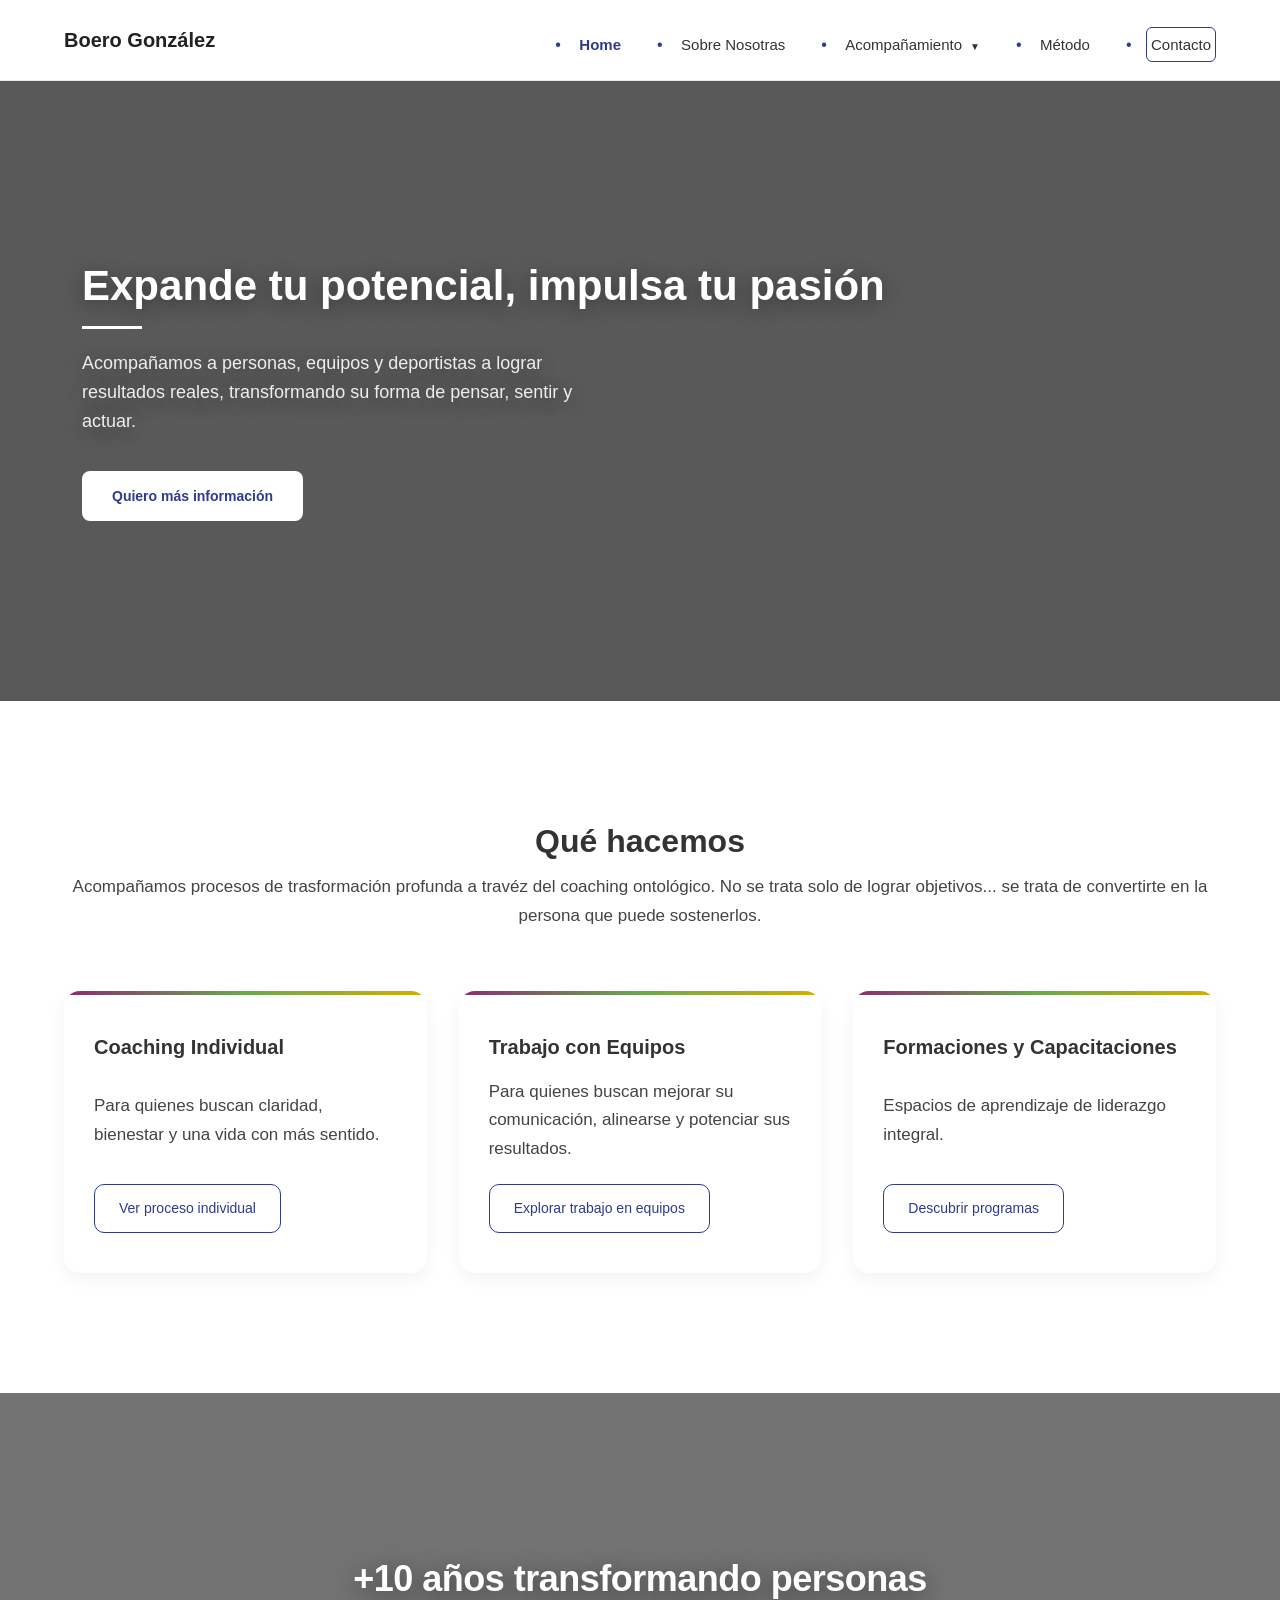
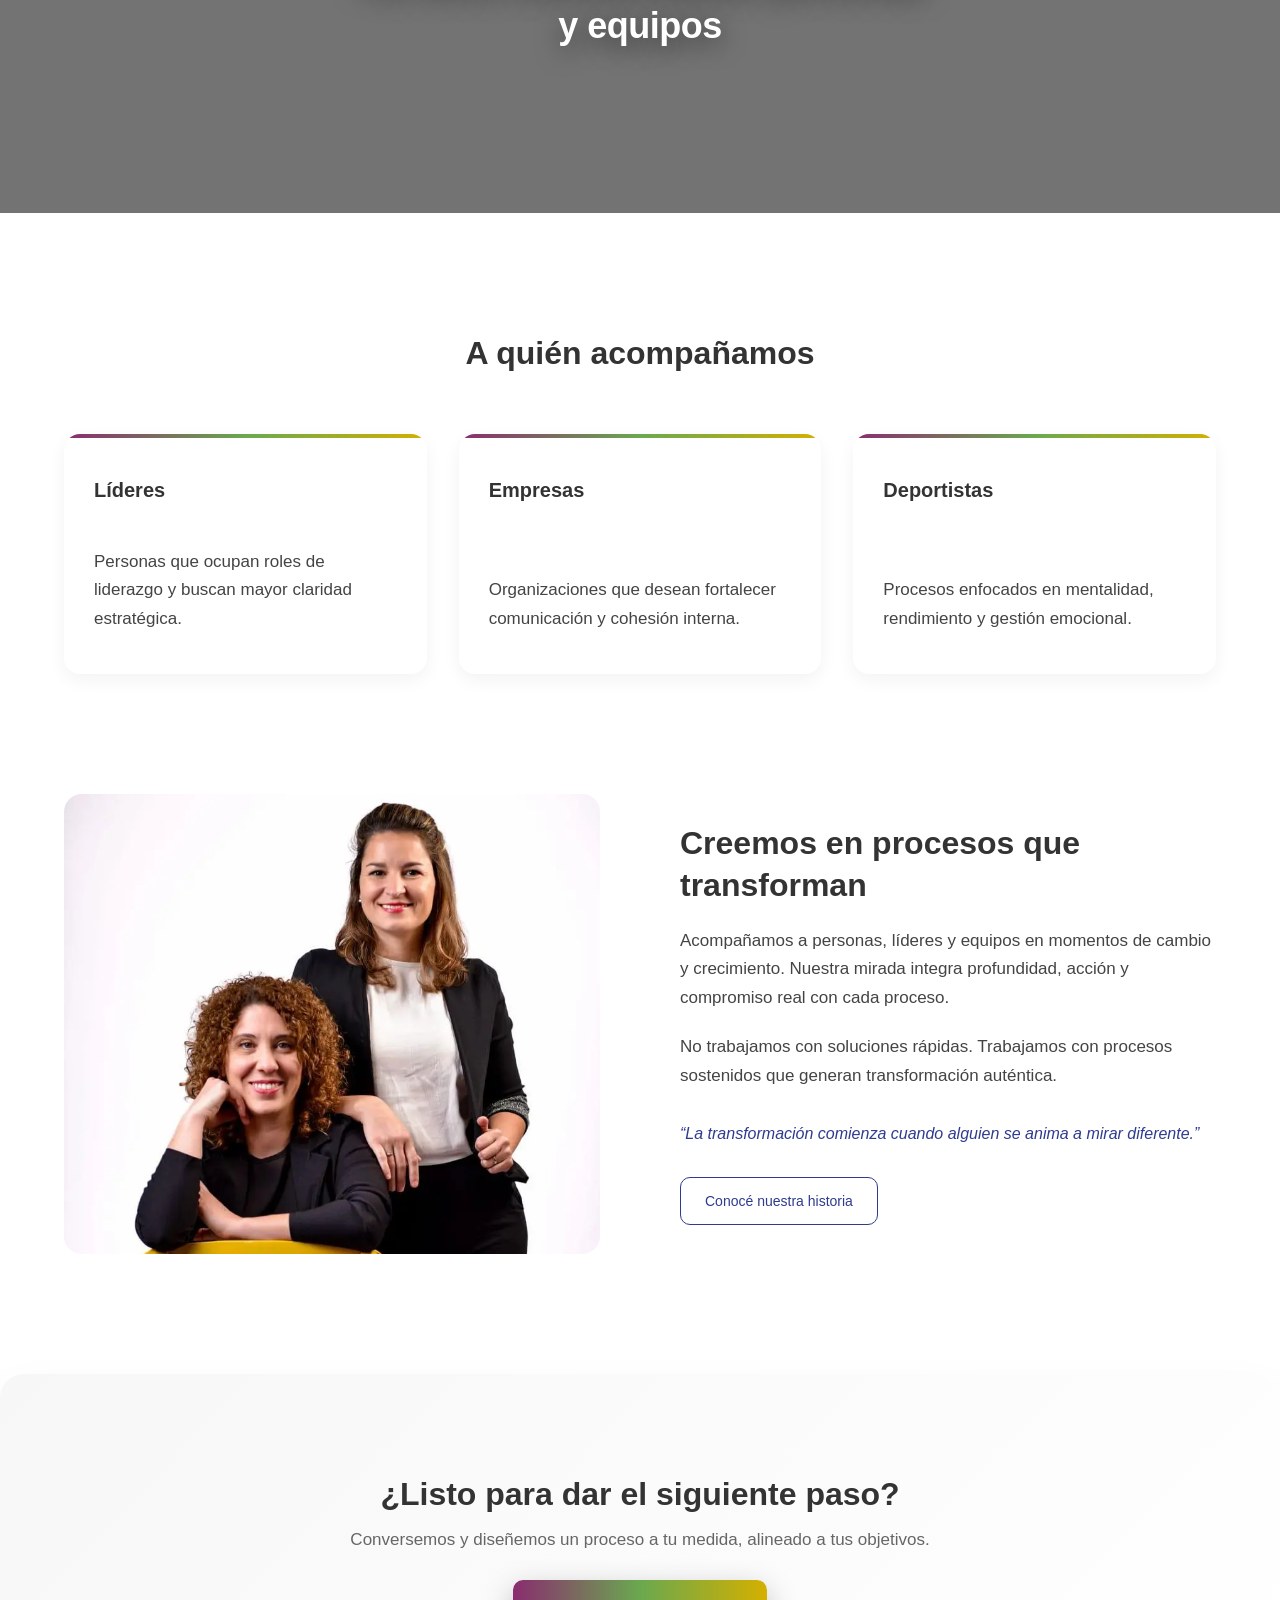
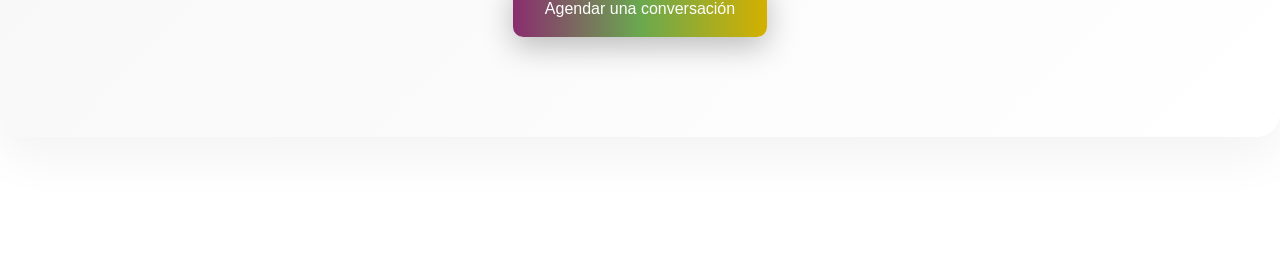
==== index.html @ 45da501b "fix: ajustes home, imagen proceso y corrección de layout" ====
<!DOCTYPE html>
<html lang="en">
<head>
    <meta charset="UTF-8">
    <meta name="viewport" content="width=device-width, initial-scale=1.0">
    <title>Boero Gonzalez - Coaching Ontológico</title>

    <meta charset="UTF-8">
    <meta name="viewport" content="width=device-width, initial-scale=1.0">


     <meta name="description" content="Acompañamos procesos de transformación en personas, equipos y organizaciones a través del coaching ontológico.">

    <!-- Social preview -->
    <meta property="og:title" content="Boero González">
    <meta property="og:description" content="Procesos de transformación personal y profesional.">
    <meta property="og:image" content="URL-IMAGEN">
    <meta property="og:type" content="website">
    
    <link rel="stylesheet" href="./css/style.css">
    <link rel="stylesheet" href="./pages/acompañamiento/">
    

    
</head>
<body>


<!-- MENU NAV -->
<header class="navbar">
  <div class="container nav-container">

    <!-- Logo -->
    <div class="logo">
      <a href="index.html">Boero González</a>
    </div>

    <!-- Botón hamburguesa -->
    <div class="menu-toggle">
      <span></span>
      <span></span>
      <span></span>
    </div>

    <!-- Navegación principal -->
    <nav class="nav-menu">
      <ul class="nav-links">

        <li><a href="index.html" class="active">Home</a></li>

        <li><a href="./pages/sobrenosotras.html">Sobre Nosotras</a></li>

        <li class="dropdown">
          <a href="./pages/acompañamiento.html">Acompañamiento</a>
          <ul class="dropdown-menu">
            <li><a href="./pages/sub-menu/coachingindi.html">Coaching Individual</a></li>
            <li><a href="./pages/sub-menu/trabajoequip.html">Trabajo con Equipos</a></li>
            <li><a href="./pages/sub-menu/formaciones.html">Formaciones</a></li>
          </ul>
        </li>

        <li><a href="./pages/metodo.html">Método</a></li>

        <li><a href="./pages/contacto.html" class="btn-nav">Contacto</a></li>

      </ul>
    </nav>

  </div>
</header>


  <!-- HOME  -->
<!DOCTYPE html>
<html lang="es">
<head>
  <meta charset="UTF-8">
  <title>Boero Gonzales</title>
  <link rel="stylesheet" href="styles.css">
</head>
<body>

<!-- HERO -->
<section class="hero">
  <div class="container hero-content">
    <h1>Expande tu potencial, impulsa tu pasión</h1>
    <p>
Acompañamos a personas, equipos y deportistas a lograr resultados reales,
transformando su forma de pensar, sentir y actuar.
</p>
    <a href="https://wa.me/543424661203" target="_blank" class="hero-cta btn">
  Quiero más información
</a>
</section>


<!-- QUÉ HACEMOS -->
<section class="servicios">
  <div class="container">
    <div class="section-header">
      <h2>Qué hacemos</h2>
      <p>Acompañamos procesos de trasformación profunda a travéz del coaching ontológico.
        No se trata solo de lograr objetivos... se trata de convertirte en la persona que puede sostenerlos.
      </p>
    </div>

    <div class="cards-3">

      <div class="card">
        <h3>Coaching Individual</h3>
        <p>Para quienes buscan claridad, bienestar y una vida con más sentido.</p>
        <a href="./pages/sub-menu/coachingindi.html" class="btn-secondary">Ver proceso individual</a>
      </div>

      <div class="card">
        <h3>Trabajo con Equipos</h3>
        <p>Para quienes buscan mejorar su comunicación, alinearse y potenciar sus resultados.</p>
        <a href="./pages/sub-menu/trabajoequip.html" class="btn-secondary">Explorar trabajo en equipos</a>
      </div>

      <div class="card">
        <h3>Formaciones y Capacitaciones</h3>
        <p>Espacios de aprendizaje de liderazgo integral.</p>
        <a href="./pages/sub-menu/formaciones.html" class="btn-secondary">Descubrir programas</a>
      </div>

    </div>
  </div>
</section>




<!-- IMAGEN FULL WIDTH -->
<section class="imagen-full">
  <div class="contenido-imagen">
   <h2>+10 años transformando personas y equipos</h2>
  </div>
</section>


<!-- A QUIÉN ACOMPAÑAMOS -->
<section class="publico">
  <div class="container">
    <div class="section-header">
      <h2>A quién acompañamos</h2>
    </div>

    <div class="cards-3">

      <div class="card vertical">
        <h3>Líderes</h3>
        <p>Personas que ocupan roles de liderazgo y buscan mayor claridad estratégica.</p>
      </div>

      <div class="card vertical">
        <h3>Empresas</h3>
        <p>Organizaciones que desean fortalecer comunicación y cohesión interna.</p>
      </div>

      <div class="card vertical">
        <h3>Deportistas</h3>
        <p>Procesos enfocados en mentalidad, rendimiento y gestión emocional.</p>
      </div>

    </div>
  </div>
</section>

<div class="container home-sobre-grid">

  <div class="home-sobre-imagen">
  <div class="proceso-img">
    <img src="./assets/img/hero-sobrenosotras.webp" alt="Equipo">
  </div>
</div>

  <div class="home-sobre-contenido">
    <h2>Creemos en procesos que transforman</h2>

    <p>
      Acompañamos a personas, líderes y equipos en momentos de cambio y crecimiento.
      Nuestra mirada integra profundidad, acción y compromiso real con cada proceso.
    </p>

    <p>
      No trabajamos con soluciones rápidas. Trabajamos con procesos sostenidos
      que generan transformación auténtica.
    </p>

    <blockquote>
      “La transformación comienza cuando alguien se anima a mirar diferente.”
    </blockquote>

    <a href="./pages/sobrenosotras.html" class="btn-secondary">
      Conocé nuestra historia
    </a>

  </div>

</div>
</section>






<!-- CTA FINAL -->
<section class="cta-final">
  <div class="container">
    <h2>¿Listo para dar el siguiente paso?</h2>
<p>
Conversemos y diseñemos un proceso a tu medida, alineado a tus objetivos.
</p>
   <a href="https://wa.me/543424661203" target="_blank" class="btn-primary">
  Agendar una conversación
</a>
  </div>
</section>





  <!-- TODO tu contenido -->
<script>
  const toggle = document.querySelector('.menu-toggle');
  const navMenu = document.querySelector('.nav-menu');

  if (toggle && navMenu) {
    toggle.addEventListener('click', () => {
      navMenu.classList.toggle('active');
    });
  }

  // 🔥 cerrar menú al hacer click en links
  const links = document.querySelectorAll('.nav-links a');

  links.forEach(link => {
    link.addEventListener('click', () => {
      navMenu.classList.remove('active');
    });
  });

  // 🔥 dropdown mobile
  const dropdown = document.querySelector('.dropdown > a');

  if (dropdown) {
    dropdown.addEventListener('click', (e) => {
      if (window.innerWidth <= 768) {
        e.preventDefault();
        dropdown.parentElement.classList.toggle('open');
      }
    });
  }

</script>

  
</body>
</html>
---- css/style.css ----
/* ============================= */
/* RESET GLOBAL */
/* ============================= */

* {
  margin: 0;
  padding: 0;
  box-sizing: border-box;
}

html {
  scroll-behavior: smooth;
}

body {
  font-family: 'Carla Sans', Arial, sans-serif;
  color: #333;
  line-height: 1.6;
  background-color: #ffffff;
}
html, body {
  overflow-x: hidden;
}
/* ============================= */
/* VARIABLES */
/* ============================= */

:root {
  --color-primario: #2f3b8f;
  --color-texto: #333;
  --color-fondo: #f9f9f9;

  --gradiente-marca: linear-gradient(
    90deg,
    #8a2c6f 0%,
    #6aa84f 50%,
    #d4b000 100%
  );
}
/* ============================= */
/* BASE TIPOGRAFICA */
/* ============================= */


h1 {
  font-size: 42px;
  margin-bottom: 20px;
}

h2 {
  font-size: 32px;
  margin-bottom: 20px;
}

p {
  font-size: 17px;
  line-height: 1.6;
}

ul {
  list-style: none;
  margin-top: 20px;
}

ul li {
  margin-bottom: 10px;
  padding-left: 20px;
  position: relative;
}

ul li::before {
  content: "•";
  position: absolute;
  left: 0;
  color: var(--color-primario);
}

.linea-divisoria {
  width: 60px;
  height: 3px;
  background: var(--gradiente-marca);
  margin: 0 auto;
}








/* ============================= */
/* CONTENEDOR GLOBAL */
/* ============================= */

.container {
  width: 90%;
  max-width: 1200px;
  margin: 0 auto;
}

/* BOTONES BASE */
.btn-primary,
.btn-secondary {
  display: inline-block;
  padding: 12px 24px;
  border-radius: 10px;
  font-size: 14px;
  text-decoration: none;
  transition: all 0.3s ease;
  cursor: pointer;
}

/* BOTÓN PRIMARIO */
.btn-primary {
  background: var(--gradiente-marca);
  color: #fff;
  border: none;
}

.btn-primary:hover {
  transform: translateY(-2px);
  box-shadow: 0 10px 25px rgba(0,0,0,0.15);
}

/* BOTÓN SECUNDARIO */
.btn-secondary {
  background: transparent;
  color: #2f3b8f;
  border: 1.5px solid #2f3b8f;
}

.btn-secondary:hover {
  background: #2f3b8f;
  color: #fff;
}

/* ============================= */
/* SECCIONES */
/* ============================= */

section {
  padding: 120px 0;
}




/* MENU NAVEGACION*/


/* NAVBAR */

.navbar {
  width: 100%;
  background-color: #ffffff;
  border-bottom: 1px solid #eaeaea;
  position: sticky;
  top: 0;
  z-index: 1000;
}

.nav-container {
  max-width: 1200px;
  margin: 0 auto;
  padding: 0 20px;
  height: 80px;
  display: flex;
  align-items: center;
  justify-content: space-between;
}

/* LOGO */

.logo a {
  font-size: 20px;
  font-weight: 600;
  color: #222;
  text-decoration: none;
}
/* MENU HAMBURHUESA- MOBILE */
.menu-toggle {
  display: none;
  flex-direction: column;
  cursor: pointer;
  gap: 5px;
}

.menu-toggle span {
  width: 25px;
  height: 3px;
  background: #333;
  border-radius: 2px;
}

/* RESPONSIBE MENUMENU- MOBILE */
@media (max-width: 768px) {

  .menu-toggle {
    display: flex;
  }

  /* Ocultar menú por defecto */
  .nav-menu {
  position: fixed;
  top: 70px;
  left: 0;
  width: 100%;
  height: calc(100vh - 70px);

  background: white;

  display: none;
  flex-direction: column;
  padding: 30px 20px;
  gap: 20px;

  z-index: 999;
}
  /* Mostrar cuando está activo */
  .nav-menu.active {
    display: flex;
  }

  /* Links en columna */
  .nav-links {
    flex-direction: column;
    gap: 20px;
  }



  .dropdown-menu {
    position: static;
    display: none;
    padding-left: 10px;
  }
  .dropdown-menu li {
    padding: 8px 0;
  }

  .dropdown.open .dropdown-menu {
    display: block;
  }
}

.dropdown > a::after {
  content: "▼";
  margin-left: 8px;
  font-size: 10px;
}




/* MENU */




.nav-links {
  list-style: none;
  display: flex;
  align-items: center;
  gap: 32px;
}

.nav-links li {
  position: relative;
}

.nav-links a {
  text-decoration: none;
  font-size: 15px;
  font-weight: 500;
  color: #333;
  padding: 8px 4px;
  transition: color 0.3s ease;
}

/* Hover */
.nav-links a:hover {
  color: #2f3b8f;
  background: var(--gradiente-marca);
}


/* Active state */
.nav-links a.active {
  color: #2f3b8f;
  font-weight: 600;
}

/* Dropdown */

.dropdown-menu {
  position: absolute;
  top: 40px;
  left: 0;
  background-color: #ffffff;
  list-style: none;
  padding: 16px 0;
  width: 220px;
  box-shadow: 0 8px 20px rgba(0,0,0,0.08);
  border-radius: 8px;
  opacity: 0;
  visibility: hidden;
  transition: 0.3s ease;
}

.dropdown-menu li {
  padding: 8px 20px;
}

.dropdown-menu a {
  font-size: 14px;
  color: #333;
  display: block;
}

/* Mostrar dropdown al hover */
.dropdown:hover .dropdown-menu {
  opacity: 1;
  visibility: visible;
}

/* BOTÓN section-CONTACTO */

.btn-nav {
  padding: 10px 18px;
  border: 1px solid #2f3b8f;
  border-radius: 6px;
  transition: 0.3s ease;
}

.btn-nav:hover {
  background-color: #2f3b8f;
  color: #ffffff;
}

/* HOME */



.home-sobre-preview {
  padding: 120px 0;
  background-color: #ffffff;
}
.home-sobre-grid {
  display: grid;
  grid-template-columns: 1fr 1fr;
  gap: 80px;
  align-items: center; 
}
.home-sobre-imagen {
  height: 460px;
}

/* ============================= */
/* BLOQUE PROCESO - IMAGEN */
/* ============================= */

.proceso-img {
  width: 100%;
  height: 100%;
  border-radius: 18px;
  overflow: hidden;
  position: relative;
  display: flex;
}

/* imagen */
.proceso-img img {
  width: 100%;
  height: 100%;
  object-fit: cover;
 object-position: center 22%;
  display: block;
}


/* hover */
.proceso-img:hover {
  transform: translateY(-6px);
  box-shadow: 0 20px 40px rgba(0,0,0,0.08);
  transition: all 0.4s ease;
}

.proceso-img:hover img {
  transform: scale(1.05);
  transition: transform 0.6s ease;
}

.home-sobre-contenido {
  transition: transform 0.4s ease;
}

.home-sobre-grid:hover .home-sobre-contenido {
  transform: translateY(-2px);
}

.home-sobre-contenido h2 {
  font-size: 32px;
  margin-bottom: 20px;
 
}

.home-sobre-contenido p {
  margin-bottom: 20px;
  line-height: 1.7;
  color: #444;
}

.home-sobre-contenido blockquote {
  margin: 30px 0;
  font-style: italic;
  color: #2f3b8f;
  font-weight: 500;
  
}



/* HOME-HERO- */
/* HERO */
.hero {
  position: relative;
  background-image: url("../assets/img/hero-home.webp");
  background-size: cover;

  /* 🔥 CLAVE: subimos la imagen */
  background-position: center 30%;

  padding: 180px 20px;
  color: white;


  /* ❌ eliminamos bordes */
  border-bottom-left-radius: 0;
  border-bottom-right-radius: 0;

  display: flex;
  align-items: center;
}

/* 🔥 overlay mejorado */
.hero::before {
  content: "";
  position: absolute;
  inset: 0;
  background: rgba(0, 0, 0, 0.65);
}

/* CONTENEDOR */
.hero-content {
  max-width: 600px;

  /* 🔥 CLAVE: alineación real */
  margin: 0;
  text-align: left;

  position: relative;
  z-index: 2;
}

/* TITULO */
.hero h1 {
  font-size: 46px;
  line-height: 1.2;
  margin-bottom: 24px;
  font-weight: 600;
  color: white;

  text-shadow: 0 4px 20px rgba(0,0,0,0.4);
}

/* ❌ eliminamos línea decorativa (ruido visual) */
.hero h1::after {
  display: none;
}

/* TEXTO */
.hero p {
  font-size: 18px;
  line-height: 1.6;
  margin-bottom: 40px;
  color: white;

  text-shadow: 0 4px 20px rgba(0,0,0,0.4);
}

/* BOTÓN */
.hero .btn-primary {
  background: var(--gradiente-marca);
  color: #fff;
  font-weight: 600;
  padding: 16px 36px;
  border-radius: 12px;
  box-shadow: 0 10px 30px rgba(0,0,0,0.2);
}

.hero .btn-primary:hover {
  transform: translateY(-3px);
}

/* HOME- SECCIONES */


.section-header {
  text-align: center;
  margin-bottom: 60px;
}

.section-header h2 {
  font-size: 32px;
  margin-bottom: 10px;
}

/* SECTION- CARDS */

.cards-3 {
  display: grid;
  grid-template-columns: repeat(3, 1fr);
  gap: 32px;
  
}
/* CARD */
.card {
  background-color: #ffffff;
  padding: 40px 30px;
  border-radius: 16px;
  box-shadow: 0 6px 18px rgba(0,0,0,0.05);
  min-height: 240px;
  position: relative;
  overflow: hidden;

  display: flex;
  flex-direction: column;
  justify-content: space-between;

  transition: all 0.3s ease;
}

/* ANIMACION HOVER- CARDS */

.card:hover {
  transform: translateY(-10px);
  box-shadow: 0 25px 50px rgba(0,0,0,0.12);

  background: linear-gradient(180deg, #ffffff 0%, #f9f9ff 100%);
}

/* EFECTO EN LINEA SUPERIOR CARDS */
.card::before {
  content: "";
  position: absolute;
  top: 0;
  left: 0;
  width: 100%;
  height: 4px;
  background: var(--gradiente-marca);
  transition: height 0.3s ease;
}

.card:hover::before {
  height: 6px;
}
/* MEJORA EN EL BOTON */
.card .btn-secondary {
  margin-top: 20px;
  align-self: flex-start;
  font-size: 14px;
}
/* MICROINTERACCION EN EL BOTON */
.card .btn-secondary:hover {
  transform: translateX(4px);
}

.card h3 {
  font-size: 20px;
  margin-bottom: 15px;
}

.card.vertical {
  text-align: left;
}

/* IMAGEN FULL WIDTH EN HOME */
.imagen-full {
  position: relative;
  height: 420px;
  background-image: url("../assets/img/hero-formaciones.webp");
  background-size: cover;
  background-position: center 20%;
  background-attachment: fixed; /* efecto parallax suave */
  display: flex;
  align-items: center;
  justify-content: center;
}
.imagen-full h2 {
  font-size: 40px;
  font-weight: 700;
}

.imagen-full::before {
  content: "";
  position: absolute;
  inset: 0;
  background: rgba(0,0,0,0.55);
}


.contenido-imagen {
  position: relative;
  z-index: 2;
  color: white;
  text-align: center;
}

.contenido-imagen h2 {
  font-size: 36px;
  font-weight: 600;
  line-height: 1.3;
  letter-spacing: -0.5px;
  max-width: 600px;
  margin: 0 auto;
  text-shadow: 0 6px 25px rgba(0,0,0,0.5);
}


/* HOME- CTA FINAL */

/* CTA FINAL */
.cta-final {
  background: linear-gradient(180deg, #f8f9fc 0%, #eef1f7 100%);
  padding: 100px 20px;
  text-align: center;
  border-radius: 24px;
  max-width: 100%;
  margin: 120px auto;
  box-shadow: 0 20px 50px rgba(0,0,0,0.05);
}

.cta-final h2 {
  font-size: 32px;
  margin-bottom: 16px;
}

.cta-final p {
  font-size: 17px;
  color: #555;
  margin-bottom: 30px;
}
.cta-final .btn-primary {
  padding: 16px 32px;
  font-size: 16px;
}


/* RESPONSIVE HOME MOBILE  */
@media (max-width: 768px) {

  section {
    padding: 90px 0;
  }

  .container {
    width: 92%;
  }

}
/* RESPONSIVE HOME-HERO  MOBILE  */
@media (max-width: 768px) {
  .hero {
    padding: 140px 20px 100px;
    text-align: center;
  }

  .hero h1 {
    font-size: 28px;
    line-height: 1.3;
  }

  .hero p {
    font-size: 15px;
    margin-bottom: 30px;
  }

  .hero-cta {
    width: 100%;
  }
}

/* RESPONSIVE HOME-NAVBAR  MOBILE  */
@media (max-width: 768px) {

  .menu-toggle {
    display: flex;
  }

  .nav-menu {
    position: fixed;
    top: 70px;
    left: 0;
    width: 100%;
    height: calc(100vh - 70px);

    background: white;

    display: none;
    flex-direction: column;
    padding: 30px 20px;
    gap: 20px;

    z-index: 999;
  }

  .nav-menu.active {
    display: flex;
  }

  .nav-links {
    flex-direction: column;
    gap: 20px;
  }

  .dropdown-menu {
    position: static;
    display: none;
  }

  .dropdown.open .dropdown-menu {
    display: block;
  }
}

/* RESPONSIVE HOME-CARDS  MOBILE  */
@media (max-width: 768px) {
  .cards-3 {
    display: flex;
    overflow-x: auto;
    gap: 16px;
    padding-bottom: 10px;
    scroll-snap-type: x mandatory;
  }

  .cards-3::-webkit-scrollbar {
    display: none;
  }

  .card {
    min-width: 85%;
    flex: 0 0 auto;
    scroll-snap-align: center;
    padding: 25px 20px;
  }
}

/* RESPONSIVE HOME-IMAGENES MOBILE  */

@media (max-width: 768px) {

  .imagen-full {
    height: 280px;
    background-attachment: scroll; /* 🔥 arregla mobile */
  }

  .contenido-imagen h2 {
    font-size: 24px;
  }

}

/* RESPONSIVE HOME-ESTRUCUTRA  MOBILE  */
@media (max-width: 768px) {

  .home-sobre-grid {
    display: flex;
    flex-direction: column;
    gap: 30px;
  }

  .home-sobre-imagen {
    order: -1; /* 🔥 imagen arriba */
  
  }

  .home-sobre-contenido {
    text-align: left;
  }

}

@media (max-width: 768px) {
  .home-sobre-contenido p {
    font-size: 15px;
    line-height: 1.7;
  }

  .home-sobre-contenido h2 {
    font-size: 26px;
  }
}





/* RESPONSIVE HOME-CTA FINAL MOBILE  */
@media (max-width: 768px) {

  .cta-final {
    margin: 80px auto;
    padding: 60px 20px;
    border-radius: 16px;
  }

  .cta-final h2 {
    font-size: 26px;
  }

}
/* RESPONSIVE MOBILE A QUIEN ACOMPAÑAMOS*/

@media (max-width: 768px) {

  .a-quien-grid {
    display: flex;
    gap: 20px;
    overflow-x: auto;
    scroll-snap-type: x mandatory;
    padding-bottom: 10px;
    padding-left: 10px;
  }

  .a-quien-grid::-webkit-scrollbar {
    display: none;
  }

  .a-quien-item {
    min-width: 80%;
    flex: 0 0 auto;
    scroll-snap-align: center;
    border-radius: 16px;
  }

}

/* PAGINAS PRINCIPALES *1/4 /


/* ACOMPAÑAMIENTO- SECTION *1 /


/* ACOMPAÑAMIENTO- HERO*/

.acompanamiento-hero {
  position: relative;
  height: 85vh;
  min-height: 520px;
  background-image: url("../assets/img/hero-formaciones.webp");
  background-size: cover;
  background-position: center;
  display: flex;
  align-items: center;
  color: #ffffff;
}
.acompanamiento-overlay {
  position: absolute;
  inset: 0;
  background: linear-gradient(
    to right,
    rgba(0, 0, 0, 0.7),
    rgba(0, 0, 0, 0.3)
  );
}

.hero-content {
  position: relative;
  max-width: 650px;
  padding: 0 20px;margin-left: 650px;
}

.hero-content h1 {
  font-size: 46px;
  line-height: 1.1;
  margin-bottom: 20px;
}
.hero-content h1::after {
  content: "";
  display: block;
  width: 60px;
  height: 3px;
  background: #ffffff;
  margin-top: 15px;
}

.hero-content p {
  font-size: 18px;
  line-height: 1.6;
  margin-bottom: 35px;
  color: #f0f0f0;
  max-width: 520px;
}
.hero-cta {
  display: inline-block;
  padding: 14px 30px;
  border-radius: 8px;
  background: #ffffff;
  color: #2f3b8f;
  text-decoration: none;
  font-size: 14px;
  font-weight: 600;
  transition: all 0.3s ease;
}

.hero-cta:hover {
  transform: translateY(-2px);
  box-shadow: 0 10px 25px rgba(0,0,0,0.2);
}



/* BLOQUE FORMAS DE ACOMPAÑAMIENTO*/
.acompanamiento-hub {
  padding: 160px 0 120px;
  background-color: #ffffff;
  margin-top: 100px;
}

/* Encabezado */

.hub-header {
  text-align: center;
  margin-bottom: 80px;
}

.hub-header h2 {
  font-size: 36px;
  margin-bottom: 12px;
}

.hub-subtitulo {
  font-size: 18px;
  color: #666;
  max-width: 700px;
  margin: 0 auto;
}

/* Grid */

.hub-grid {
  display: grid;
  grid-template-columns: repeat(3, 1fr);
  gap: 60px;
}

/* ACOMPAÑAMIENTO- Cards */
html {
  scroll-behavior: smooth;
}
#formas-acompanamiento {
  scroll-margin-top: 100px;
}
.hub-card {
  display: block;
  padding: 50px 45px;
  border-radius: 16px;
  background-color: #f8f8f8;
  text-decoration: none;
  color: #333;
  transition: all 0.35s ease;
  position: relative;
  overflow: hidden; /* 🔥 clave */
}
.hub-card::after {
  content: "";
  position: absolute;
  bottom: 0;
  left: 0;
  width: 0%; /* 🔥 arranca invisible */
  height: 3px;
  background: var(--gradiente-marca);
  transition: width 0.35s ease;
}

.hub-card:hover::after {
  width: 100%;
}




.hub-card:hover {
  transform: translateY(-8px);
  box-shadow: 0 12px 30px rgba(0, 0, 0, 0.08);
}

/* Número */

.hub-numero {
  font-size: 12px;
  letter-spacing: 2px;
  color: #bbb;
}

/* Título */
.hub-header h2 {
  font-size: 40px;
}
.hub-card h3 {
  transition: color 0.3s ease;
}

.hub-card:hover h3 {
  color: #2f3b8f;
}
/* Texto */

.hub-card p {
  font-size: 15px;
  line-height: 1.6;
  margin-bottom: 30px;
  color: #555;
}

/* Link */

.hub-link {
  position: relative;
}

.hub-link::after {
  content: "→";
  transition: transform 0.3s ease;
}

.hub-card:hover .hub-link::after {
  transform: translateX(6px);
}







/* BLOQUE COMO TRABAJAMOS*/

.como-trabajamos {
  padding: 100px 20px;
  background-color: #f8f8f8;

  background: linear-gradient(to bottom, #fafafa, #f5f5f5);
}


.como-trabajamos .section-header {
  text-align: center;
  margin-bottom: 60px;
}

.como-trabajamos .section-header h2 {
  font-size: 36px;
  font-weight: 600;
  margin-bottom: 16px;
}

.como-trabajamos .section-header p {
  font-size: 18px;
  color: #555;
  max-width: 600px;
  margin: 0 auto;
}
.proceso-grid {
  max-width: 700px;
  margin: 0 auto;
}

.proceso-grid::before {
  content: "";
  position: absolute;
  top: 40px;
  left: 0;
  right: 0;
  height: 2px;
  background: #e5e5e5;
  z-index: 0;
}
.timeline {
  position: relative;
  max-width: 700px;
}
.paso {
  transition: all 0.35s ease;
}

.paso:hover {
  transform: translateY(-6px) scale(1.01);
  box-shadow: 0 18px 35px rgba(0,0,0,0.08);
}

.numero {
  font-size: 14px;
  font-weight: 600;
  color: #2f3b8f;
  margin-bottom: 10px;
  display: block;
}
.paso h3 {
  transition: color 0.3s ease;
}

.paso:hover h3 {
  color: #2f3b8f;
}

.paso p {
  line-height: 1.7;
  color: #555;
}


/* RESPONSIVE MOBILE- ACOMPAÑAMIENTO */
@media (max-width: 768px) {

  .hero-content {
    margin-left: 0;
    text-align: center;
    max-width: 100%;
  }

  .acompanamiento-hero {
    height: auto;
    padding: 100px 20px;
    text-align: center;
  }

  .hero-content h1 {
    font-size: 32px;
  }

  .hero-content p {
    font-size: 16px;
    margin: 0 auto 25px auto;
  }

}
/* RESPONSIVE MOBILE- ACOMPAÑAMIENTO- CARDS */
@media (max-width: 768px) {

  .hub-grid {
    grid-template-columns: 1fr;
    gap: 25px;
  }

  .hub-card {
    padding: 30px 25px;
  }

}
/* RESPONSIVE MOBILE- ACOMPAÑAMIENTO- TITULOS */
@media (max-width: 768px) {

  .hub-header h2 {
    font-size: 28px;
  }

  .hub-subtitulo {
    font-size: 15px;
    padding: 0 10px;
  }

}
/* RESPONSIVE MOBILE- ACOMPAÑAMIENTO- COMO TRABAJAMOS */
@media (max-width: 768px) {

  .como-trabajamos {
    padding: 80px 20px;
  }

  .como-trabajamos .section-header h2 {
    font-size: 28px;
  }

  .como-trabajamos .section-header p {
    font-size: 15px;
  }

  .paso {
    padding: 25px;
  }

}

/* RESPONSIVE MOBILE- ACOMPAÑAMIENTO- CTA*/

@media (max-width: 768px) {

  .cta-final h2 {
    font-size: 26px;
  }

  .cta-final p {
    font-size: 16px;
  }

}


/* SUB SECCIONES DEL SITIO- 1/3*/

/* SECTION- COACHING INDIVIDUAL 1*/



/* CIACHING INDIVIDUAL-HERO */

.coaching-hero {
  position: relative;
  background-image: url("../assets/img/hero-coachingindi.webp"); 
  background-size: cover;
  background-position: center 60%;
  padding: 140px 0;
  color: white;
  text-align: left;
}
.hero-content {
  position: relative;
  z-index: 2;
  max-width: 600px;
}
.coaching-hero h1 {
  font-size: 52px;
  font-weight: 700;
  line-height: 1.1;
}
.coaching-hero p {
  font-size: 18px;
  max-width: 500px;
  margin: 0 0 30px 0; /* sacamos centrado */
}

.btn-primary {
  background: var(--gradiente-marca);
  box-shadow: 0 10px 30px rgba(0,0,0,0.25);
}


.coaching-hero::before {
  content: "";
  position: absolute;
  inset: 0;
  background: linear-gradient(
    to right,
    rgba(0,0,0,0.75),
    rgba(0,0,0,0.3)
  );
  z-index: 1;
}





/* COACHING INDIVIDUAL- SECCIONES GENERALES */
.coaching {
  text-align: left;
}

.coaching-box {
  text-align: left;
}

.coaching-box p,
.coaching-box ul {
  text-align: left;
}
.coaching .container {
  max-width: 700px;
}
/* LISTAS */



ul li {
  margin-bottom: 12px;
  position: relative;
  padding-left: 20px;
}

ul li::before {
  content: "•";
  position: absolute;
  left: 0;
  color: #3b4cca;
}


/* TIMELINE */
.coaching-proceso {
  padding: 40px 20px 60px;
  background-color: #ffffff;
  margin-top: -40px;
}
.coaching-proceso h2 {
  max-width: 900px;
  margin: 0 auto 30px;
  font-size: 30px;
}
.timeline {
  display: grid;
  grid-template-columns: repeat(2, 1fr);
  gap: 30px;
}

/* STEP */
.step {
  background: #ffffff;
  padding: 20px;
  border-radius: 12px;
  border: 1px solid #eee;
}

.step:last-child {
  border-bottom: none;
}

/* línea superior sutil */
.step::before {
  content: "";
  display: block;
  width: 40px;
  height: 2px;
  background: #e5e5e5;
  margin-bottom: 15px;
}
.step:hover {
  transform: translateY(-3px);
  transition: 0.3s ease;
}

/* número */
.step .number {
  font-size: 18px;
  color: #2f3b8f;
  margin-bottom: 10px;
}


/* título */
.step h3 {
  font-size: 20px;
  margin-bottom: 8px;
}

/* texto */
.step p {
  text-align: left; /* 🔥 importante */
  margin: 0;
  color: #555;
  line-height: 1.6;
}
.coaching-resultados {
  padding: 60px 20px 80px;
  margin-top: -20px;
  background-color: #fafafa;
}



.coaching-resultados .container {
  max-width: 900px;
  margin: 0 auto;

}

.coaching-resultados h2 {
  text-align: center;
  margin-bottom: 50px;
  font-size: 30px;
}

/* GRID */

.result-list {
  display: grid;
  grid-template-columns: repeat(2, 1fr);
  gap: 20px;
  list-style: none;
  padding: 0;
}

/* ITEM */
.result-list li {
  background: #fafafa;
  padding: 25px 25px;
  border-radius: 12px;
  border: 1px solid #eee;

  position: relative;
  padding-left: 40px;

  font-size: 15px;
  line-height: 1.5;

  transition: all 0.3s ease;
}

/* ICONO */
.result-list li::before {
  content: "✓";
  position: absolute;
  left: 15px;
  top: 22px;
  color: #2f3b8f;
  font-weight: bold;
  transition: all 0.3s ease;
}

/* 🔥 HOVER */
.result-list li:hover {
  transform: translateY(-4px);
  box-shadow: 0 10px 25px rgba(0, 0, 0, 0.08);
  border-color: #ddd;
  background: #ffffff;
  color: #000;
}

/* micro detalle PRO */
.result-list li:hover::before {
  transform: scale(1.2);
}


/* COACHING INDIVIDUl-CTA FINAL */

.coaching-cta {
  background-color: #f0f0f0;
  text-align: center;
}



/* COACHING INDDIVIDUAL- RESPONSIVE-*/


/* COACHING INDDIVIDUAL- RESPONSIVE- HERO*/


@media (max-width: 768px) {

  .coaching-hero {
    padding: 100px 20px;
    text-align: center;
    background-position: center;
  }

  .hero-content {
    margin: 0 auto;
    text-align: center;
  }

  .coaching-hero h1 {
    font-size: 32px;
  }

  .coaching-hero p {
    font-size: 16px;
    margin: 0 auto 25px auto;
  }

}

/* COACHING INDDIVIDUAL- RESPONSIVE- (BLOQUE BENEFICIOS ) */

@media (max-width: 768px) {
  .coaching-row {
    flex-direction: column;
  }

  .coaching-box {
    width: 100%;
  }
}

/* RESPONSIVE - COACHING INDIVIDUAL ( TIMLINE ) */

@media (max-width: 768px) {

  .coaching-proceso .timeline {
    display: flex;
    flex-direction: column;
    gap: 20px;
  }

  .coaching-proceso .step {
    width: 100%;
  }

}


/* RESPONISVE COACHING INDIVIDUAL ( RESULTADO )*/
@media (max-width: 768px) {
  .result-list {
    grid-template-columns: 1fr;
  }
}

/* RESPONISVE COACHING INDIVIDUAL ( CTA FINAL )*/
@media (max-width: 768px) {
  .coaching-cta {
    padding-top: 120px;
    padding-bottom: 100px;
    margin-top: 60px;
  }

  .coaching-cta h2 {
    font-size: 26px;
  }

  .coaching-cta p {
    font-size: 16px;
  }

}

@media (max-width: 768px) {
  .coaching {
    padding-top: 40px;
  }
}

/* RESPONSIVE COACHING INDIVIDUAL TEXTOS */

@media (max-width: 768px) {

  .coaching h2,
  .coaching p,
  .coaching ul {
    text-align: center;
  }

  .coaching-box {
    text-align: center;
  }

}
/* RESPONSIVE COACHING INDIVIDUAL LISTA */
@media (max-width: 768px) {

  .ideal-list {
    padding-left: 0;
    list-style-position: inside;
  }

}


/* SUB SECCIONES DEL SITIO *2/3 /


/* PAGINA - TRABAJO CON EQUIPOS *2/





//* HERO TRABAHO CON EQUIPOS */
.equipos-hero {
  position: relative;
  background-image: url("../assets/img/hero-trabajoequipo.webp");
  background-size: cover;
  background-position: center 50%; /* mejor encuadre */
  padding: 160px 0;
  color: white;
  text-align: center;
  overflow: hidden;
}

/* OVERLAY (CLAVE) */
.equipos-hero::before {
  content: "";
  position: absolute;
  inset: 0;
  background: rgba(0, 0, 0, 0.65); /* más contraste */
  
}

/* CONTENIDO ARRIBA DEL OVERLAY */

.equipos-enfoque {
  background: #f7f8fc;
  padding: 100px 0;
}

.equipos-hero .container {

  position: relative;
  z-index: 2;
  max-width: 700px;
}

/* TITULO */
.equipos-hero h1 {
  font-size: 44px;
  margin-bottom: 20px;
  font-weight: 600;
}

/* TEXTO */
.equipos-hero p {
  font-size: 18px;
  line-height: 1.6;
  color: #eaeaea;
  margin-bottom: 30px;
}

/* BOTÓN */
.equipos-hero .btn-primary {
  padding: 14px 28px;
  font-size: 16px;
}

/* GRID */

.enfoque-title {
  text-align: center;
  font-size: 34px;
  margin-bottom: 10px;
}

.enfoque-sub {
  text-align: center;
  color: #666;
  max-width: 600px;
  margin: 0 auto 60px auto;
}

.grid-4 {
  display: grid;
  grid-template-columns: repeat(2, 1fr);
  gap: 40px;
}

.grid-3 {
  display: grid;
  grid-template-columns: repeat(3, 1fr);
  gap: 30px;
}
.enfoque-item {
  background: #ffffff;
  padding: 45px;
  border-radius: 20px;
  background: linear-gradient(180deg, #ffffff, #fafafa);
  border: 1px solid #eaeaea;
  transition: all 0.35s ease;
  position: relative;
  overflow: hidden;
  
}

.enfoque-item::after {
  content: "";
  position: absolute;
  left: 0;
  bottom: 0;
  width: 100%;
  height: 2px;
  background: var(--gradiente-marca);
  opacity: 0;
  transition: 0.3s ease;
}



.enfoque-item::before {
  content: "";
  position: absolute;
  top: 0;
  left: 0;
  width: 100%;
  height: 3px;
  background: var(--gradiente-marca);
  opacity: 0;
  transition: 0.3s ease;
}

.enfoque-item:hover::before {
  opacity: 1;
}


.enfoque-item:hover {
  transform: translateY(-6px);
  box-shadow: 0 18px 35px rgba(0,0,0,0.06);
  border-color: transparent;
}


.enfoque-item:hover::before {
  opacity: 1;
}


.enfoque-content h3 {
  font-size: 20px;
  font-weight: 600;
  margin-bottom: 12px;
  position: relative;
  z-index: 2;
}


.enfoque-content:hover h3 {
  color: #2f3b8f;
}
.enfoque-content h3::before {
  content: "";
  display: block;
  width: 40px;
  height: 3px;
  background: #e0e4ff;
  margin-bottom: 14px;
  border-radius: 2px;
  transition: 0.3s ease;
}
.enfoque-item:hover h3::before {
  width: 60px;
  background: #2f3b8f;
}
.enfoque-content p {
  color: #555;
  line-height: 1.6;
  position: relative;
  z-index: 2;
}
.enfoque-numero {
  font-size: 14px;
  font-weight: 600;
  color: #2f3b8f;
  margin-bottom: 12px;
  display: block;
  opacity: 0.7;
}



/* TIMELINE */
.timeline {
  display: grid;
  grid-template-columns: repeat(2, 1fr);
  gap: 40px;
  margin-top: 5px;
}

.step {
  background: #fff;
  padding: 30px;
  border-radius: 12px;
}

.step span {
  font-weight: bold;
  color: #2f3b8f;
  display: block;
  margin-bottom: 10px;
}

/* LIST */


ul li {
  margin-bottom: 12px;
  position: relative;
  padding-left: 20px;
}

ul li::before {
  content: "•";
  position: absolute;
  left: 0;
  color: #2f3b8f;
}
/* ============================= */
/* MOBILE - TRABAJO CON EQUIPOS */
/* ============================= */

@media (max-width: 768px) {

  /* HERO */
  .equipos-hero {
    padding: 100px 20px;
  }

  .equipos-hero h1 {
    font-size: 30px;
  }

  .equipos-hero p {
    font-size: 16px;
  }

  /* BLOQUES (reutilizamos coaching) */
  .coaching-row {
    flex-direction: column;
    gap: 40px;
  }

  .coaching-box {
    width: 100%;
    text-align: center;
  }

  .coaching-box p,
  .coaching-box ul {
    text-align: center;
  }

  /* LISTAS centradas */
  .ideal-list {
    padding-left: 0;
    list-style-position: inside;
  }

  /* ENFOQUE (cards verticales) */
  .enfoque-list {
    display: flex;
    flex-direction: column;
    gap: 20px;
    padding: 0 15px;
  }

  .enfoque-item {
    padding: 25px;
  }

  /* GRID 3 → 1 columna */
  .grid-3 {
    grid-template-columns: 1fr;
  }

  /* TIMELINE → vertical */
  .timeline {
    display: flex;
    flex-direction: column;
    gap: 20px;
  }

  .step {
    width: 100%;
  }

  /* RESULTADOS */
  .result-list {
    grid-template-columns: 1fr;
  }

  /* CTA FINAL (coherente con coaching) */
  .coaching-cta {
    padding-top: 120px;
    padding-bottom: 100px;
    text-align: center;
  }

}

/* ============================= */
/* FIX MOBILE FINAL - EQUIPOS */
/* ============================= */

@media (max-width: 768px) {

  /* 🔥 FORZAR TIMELINE EN COLUMNA */
  .equipos-proceso .timeline {
    display: flex !important;
    flex-direction: column !important;
    gap: 20px;
  }

  .equipos-proceso .step {
    width: 100% !important;
  }

  /* 🔥 MODALIDADES (evitar scroll lateral) */
  .equipos-modalidades .grid-3 {
    grid-template-columns: 1fr !important;
  }

  .equipos-modalidades .card {
    width: 100%;
  }

}

/* SUB SECCIONES DEL SITIO-  SECTION FORMACIONES  3/3*/


/*  SECTION FORMACIONES  3/3*/

/* ============================= */
/* HERO */
/* ============================= */

.formaciones-hero {
  position: relative;
  background-image: url("../assets/img/hero-formaciones.webp"); /* 👈 imagen charla */
  background-size: cover;
  background-position: center;
  padding: 140px 0;
  color: white;
  text-align: center;
}

/* Overlay para legibilidad */
.formaciones-hero::before {
  content: "";
  position: absolute;
  inset: 0;
  background: rgba(0, 0, 0, 0.55);
}

/* Asegura que el contenido quede arriba */
.formaciones-hero .container {
  position: relative;
  z-index: 2;
}

.formaciones-hero h1 {
  font-size: 42px;
  margin-bottom: 20px;
  color: white;
}

.formaciones-hero p {
  font-size: 18px;
  margin-bottom: 30px;
  color: white;
}

/* ============================= */
/* BLOQUE CONCEPTUAL (QUE ES / TRABAJAMOS / BENEFICIOS) */
/* ============================= */

.coaching {
  padding: 120px 0;
  background-color: #ffffff;
}

.coaching-row {
  display: flex;
  gap: 60px;
  margin-bottom: 80px;
}

.coaching-box {
  width: 50%;
}

.coaching-box h2 {
  margin-bottom: 20px;
}

.coaching-box p {
  margin-bottom: 20px;
  line-height: 1.6;
}

.coaching-box ul {
  margin-top: 20px;
}

/* ============================= */
/* ELEMENTOS GENERALES */
/* ============================= */

hr {
  width: 60px;
  height: 3px;
  background-color: #2f3b8f;
  border: none;
  margin: 15px 0 25px 0;
}

h2 {
  line-height: 1.3;
}

p {
  line-height: 1.7;
}

/* LISTAS */

ul li {
  margin-bottom: 10px;
  padding-left: 20px;
  position: relative;
}

ul li::before {
  content: "•";
  position: absolute;
  left: 0;
  color: #2f3b8f;
}
/* RESPONSIVE- FORMACIONES-  */

/* ============================= */
/* MOBILE - FORMACIONES (HERO + BLOQUE BENEFICOS ) */
/* ============================= */

@media (max-width: 768px) {

  /* HERO */
  .formaciones-hero {
    padding: 100px 20px;
    background-position: center;
  }

  .formaciones-hero h1 {
    font-size: 30px;
  }

  .formaciones-hero p {
    font-size: 16px;
  }

  /* BLOQUE CONCEPTUAL */
  .coaching-row {
    flex-direction: column;
    gap: 40px;
  }

  .coaching-box {
    width: 100%;
    text-align: center;
  }

  .coaching-box p,
  .coaching-box ul {
    text-align: center;
  }

  /* LISTAS centradas */
  .ideal-list {
    padding-left: 0;
    list-style-position: inside;
  }

}



/* ============================= */
/* GRID */
/* ============================= */

.grid-2 {
  display: grid;
  grid-template-columns: 1fr 1fr;
  gap: 60px;
  align-items: center ;

}

/* ============================= */
/* BLOQUES FORMATIVOS */
/* ============================= */

.bloque-formativo {
  background-color: #ffffff;
  padding: 120px 0;
  align-items: center;
}
.bloque-formativo.alt {
  background: linear-gradient(135deg, #f7f7f7, #ffffff);
  padding: 80px 60px;
  border-radius: 24px;
  box-shadow: 0 20px 50px rgba(0,0,0,0.05);
  margin: 80px 0;
  transition: all 0.4s ease;
}

.bloque-formativo.alt:hover {
  transform: translateY(-6px);
}
.bloque-formativo .contenido h2 {
  font-size: 34px;
  margin-bottom: 10px;
}

.bloque-formativo .contenido p {
  color: #555;
  margin-bottom: 20px;
}

.bloque-formativo .contenido ul li {
  margin-bottom: 10px;
  color: #555;
}

.bloque-formativo .contenido h2::after {
  content: "";
  display: block;
  width: 60px;
  height: 3px;
  margin-top: 10px;
  background: var(--gradiente-marca);
  border-radius: 2px;
}

@media (max-width: 768px) {
  .bloque-formativo.alt {
    padding: 50px 25px;
  }

  .bloque-img {
    max-width: 100%;
  }
}


/* ECOA DESTACADO */
.bloque-formativo:first-of-type {
  background-color: #f9f9f9;
  padding: 140px 0;
}

.bloque-formativo:first-of-type h2 {
  font-size: 30px;
}

/* ============================= */
/* IMÁGENES Y MEDIA */
/* ============================= */

.imagen-placeholder {
  width: 100%;
  height: 380px;
  background-color: #ddd;
  border-radius: 20px;
}
.bloque-img {
  border-radius: 24px;
  overflow: hidden;
  max-width: 420px;
}

.bloque-img img {
  width: 100%;
  border-radius: 22x;
  box-shadow: 0 25px 60px rgba(0,0,0,0.12);
  max-height: 380px;
  object-fit: cover;
  display: block
  
}
.bloque-img img {
  transition: transform 0.5s ease;
}

.bloque-formativo:hover img {
  transform: scale(1.05);
}


.bloque-formativo.alt:hover img {
  transform: scale(1.03);
  }

  

.tag-ecoa {
  display: inline-block;
  background: #2f3b8f;
  color: white;
  padding: 6px 12px;
  font-size: 12px;
  border-radius: 8px;
  margin-bottom: 15px;
}
/* RESPONISVE MOBILE BLOQUE RESUMEN ECOA */

/* ============================= */
/* MOBILE - BLOQUES FORMATIVOS */
/* ============================= */

@media (max-width: 768px) {

  /* GRID → 1 columna */
  .grid-2 {
    grid-template-columns: 1fr;
    gap: 30px;
  }

  /* SECCIÓN */
  .bloque-formativo {
    padding: 80px 20px;
    text-align: center;
  }

  /* ECOA destacado más compacto */
  .bloque-formativo:first-of-type {
    padding: 100px 20px;
  }

  /* IMAGEN */
  .bloque-img {
    max-width: 100%;
    margin: 0 auto;
  }

  .bloque-img img {
    max-height: 260px;
  }

  /* TEXTO */
  .bloque-formativo .contenido {
    text-align: center;
  }

  .bloque-formativo .contenido h2 {
    font-size: 26px;
  }

  .bloque-formativo .contenido p {
    font-size: 15px;
  }

  /* LISTAS */
  .bloque-formativo .contenido ul {
    padding-left: 0;
    list-style-position: inside;
  }

  /* BOTONES */
  .bloque-formativo .btn-primary,
  .bloque-formativo .btn-secondary,
  .bloque-formativo .btn-outline {
    display: inline-block;
    margin-top: 15px;
  }

  /* TAG ECOA centrado */
  .tag-ecoa {
    margin-left: auto;
    margin-right: auto;
  }

}


/* ============================= */
/*SECCION RECURSOS DE CONTENIDO DENTRO DE SECCION FORMACIONES
/* ============================= */
.videos-grid {
  display: grid;
  grid-template-columns: repeat(2, 1fr);
  gap: 30px;
  max-width: 900px;
  margin: 40px auto;
}

.video-card {
  width: 100%;
  height: 220px;
  border-radius: 18px;
  background: #eaeaea;
  position: relative;
  overflow: hidden;
}
.video-card::after {
  content: "▶";
  position: absolute;
  top: 50%;
  left: 50%;
  transform: translate(-50%, -50%);
  background: rgba(0,0,0,0.6);
  color: white;
  font-size: 28px;
  width: 60px;
  height: 60px;
  border-radius: 50%;
  display: flex;
  align-items: center;
  justify-content: center;
}


.video-card:hover {
  transform: translateY(-6px);
}

.video-card iframe {
  width: 100%;
  height: 230px;
  display: block;
}

/* ============================= */
/* MOBILE - RECURSOS (VIDEOS) */
/* ============================= */

@media (max-width: 768px) {

  /* GRID → 1 columna */
  .videos-grid {
    grid-template-columns: 1fr;
    gap: 20px;
    margin: 30px auto;
  }

  /* CARD */
  .video-card {
    height: auto;
    border-radius: 16px;
  }

  /* 🔥 PROPORCIÓN RESPONSIVE REAL */
  .video-card iframe {
    width: 100%;
    height: auto;
    aspect-ratio: 16 / 9;
    border-radius: 16px;
    box-shadow:  0 10px 30px rgba(0, 0, 0, 0.1);
  }

  /* OCULTAMOS ICONO FAKE (queda raro con iframe real) */
  .video-card::after {
    display: none;
  }

  /* SECCIÓN */
  .recursos {
    text-align: center;
  }

  .recursos h2 {
    font-size: 26px;
  }

  .recursos p {
    font-size: 15px;
    padding: 0 10px;
  }

  /* BOTÓN */
  .recursos .btn-primary {
    margin-top: 20px;
    display: inline-block;
  }

}



/* ============================= */
/* CAPACITACIONES */
/* ============================= */

.talleres-propios {
  padding: 120px 0;
  background-color: #ffffff;
}

.bloque-header {
  text-align: center;
  margin-bottom: 80px;
}

.bloque-header h2 {
  font-size: 36px;
  margin-bottom: 15px;
}

.subtitulo {
  max-width: 700px;
  margin: 0 auto 20px auto;
  font-size: 18px;
  line-height: 1.6;
}

.talleres-grid {
  display: grid;
  grid-template-columns: 1fr 1fr;
  gap: 60px;
  align-items: center;
  margin-bottom: 100px;
}

.descripcion {
  margin-bottom: 30px;
  font-size: 16px;
  line-height: 1.6;
}

.info-estructurada {
  display: grid;
  grid-template-columns: 1fr 1fr;
  gap: 30px;
}

.info-item h4 {
  font-size: 14px;
  font-weight: 600;
  margin-bottom: 6px;
  color: #2f3b8f;
}

.info-item p {
  font-size: 15px;
}

/* TEMÁTICAS */

.tematicas {
  margin-bottom: 100px;
}

.tematicas h3 {
  font-size: 24px;
  margin-bottom: 40px;
  text-align: center;
}

.tematicas-grid {
  display: grid;
  grid-template-columns: 1fr 1fr;
  gap: 30px;
  max-width: 800px;
  margin: 0 auto;
}

.tema {
  padding: 20px;
  background-color: #f8f8f8;
  border-radius: 10px;
  text-align: center;
  font-size: 15px;
}

/* GALERÍA */

.galeria {
  margin-bottom: 100px;
}

.galeria h3 {
  text-align: center;
  margin-bottom: 40px;
  font-size: 24px;
}

.galeria-grid {
  display: grid;
  grid-template-columns: repeat(3, 1fr);
  gap: 30px;
}

.galeria-item {
  height: 220px;
  background-color: #ccc;
  border-radius: 12px;
}

/* CTA */

.taller-cta {
  text-align: center;
}

.micro-copy {
  margin-top: 12px;
  font-size: 14px;
  color: #666;
}

/* ============================= */
/* ECOA- PROGRAMA COMPLETO */
/* ============================= */
.ecoa .container {
  background: #ffffff;
  padding: 80px;
  border-radius: 24px;
  box-shadow: 0 20px 60px rgba(0,0,0,0.04);
}

.ecoa {
  padding: 120px 0;
  background-color: #f9f9f9;
}

.ecoa-header {
  text-align: center;
  margin-bottom: 60px;
}

.ecoa-header h2 {
  font-size: 36px;
  margin-bottom: 15px;
}

.ecoa-subtitulo {
  max-width: 700px;
  margin: 0 auto 20px auto;
  font-size: 18px;
  line-height: 1.6;
}

.ecoa-linea {
  width: 60px;
  height: 3px;
  background-color: #2f3b8f;
  margin: 0 auto;
}

.ecoa-grid {
  display: grid;
  grid-template-columns: 1fr 1fr;
  gap: 80px;
  align-items: center;
  margin-bottom: 80px;
}

.ecoa-descripcion {
  margin-bottom: 30px;
  font-size: 16px;
  line-height: 1.6;
}

.ecoa-estructura {
  display: grid;
  grid-template-columns: 1fr 1fr;
  gap: 30px;
}
.ecoa-item {
  background: #f7f8fc;
  padding: 20px;
  border-radius: 12px;
  transition: 0.3s ease;
  border: 1px solid transparent;
}

.ecoa-item:hover {
  transform: translateY(-3px);
  border-color: #e0e4ff;
  box-shadow: 0 10px 25px rgba(0,0,0,0.05);
}

.ecoa-item h4 {
  font-size: 14px;
  font-weight: 600;
  margin-bottom: 6px;
  color: #2f3b8f;
}

.ecoa-item p {
  font-size: 15px;
}

.ecoa-contexto {
  text-align: center;
  margin-bottom: 100px;
}

.ecoa-contexto h3 {
  font-size: 24px;
  margin-bottom: 15px;
}

.ecoa-testimonios {
  margin-bottom: 80px;
}

.ecoa-testimonios h3 {
  text-align: center;
  margin-bottom: 40px;
  font-size: 24px;
}

.testimonios-grid {
  display: grid;
  grid-template-columns: 1fr 1fr;
  gap: 40px;
}
.testimonio-card {
  background: #ffffff;
  padding: 30px;
  border-radius: 16px;
  border: 1px solid #eee;
  transition: 0.3s ease;
}

.testimonio-card:hover {
  transform: translateY(-5px);
  box-shadow: 0 15px 35px rgba(0,0,0,0.06);
}

.testimonio-texto {
  font-size: 15px;
  line-height: 1.6;
  margin-bottom: 20px;
  color: #444;
}

.testimonio-autor {
  font-size: 14px;
  font-weight: 600;
  color: #2f3b8f;
}

.ecoa-cta {
  text-align: center;
}

/* ECOA VALOR */

.ecoa-valor {
  margin: 100px auto 0;
  padding: 60px;
  background: #f7f8fc;
  border-radius: 20px;
  max-width: 800px;
  text-align: center;
}

.ecoa-valor h3 {
  font-size: 28px;
  margin-bottom: 15px;

}

.ecoa-valor p {
  max-width: 600px;
  margin: 0 auto;
  color: #555;
}

/* TESTIMONIOS ECOA */

.ecoa-testimonios {
  margin-top: 60px;
  text-align: center;
}

.ecoa-testimonios h3 {
  font-size: 24px;
  margin-bottom: 40px;
}

/* reutilizamos grid existente pero lo reforzamos */

.testimonios-grid {
  display: grid;
  grid-template-columns: repeat(2, 1fr);
  gap: 30px;
  max-width: 800px;
  margin: 0 auto 40px auto;
}

.testimonio-card {
  background: #f9f9f9;
  padding: 25px;
  border-radius: 12px;
  text-align: left;
}

.testimonio-texto {
  font-style: italic;
  margin-bottom: 10px;
}

.testimonio-autor {
  font-size: 14px;
  color: #777;
}

/* CTA */

.ecoa-cta {
  display: inline-block;
  margin-top: 20px;
}




//* ============================= */
/* NUEVO BLOQUE ECOA  DECLARADO POR MARIANA */
/* ============================= */

.ecoa-respaldo {
  margin: 100px auto;
  text-align: center;
  max-width: 800px;
}

.ecoa-respaldo h3 {
  font-size: 26px;
  margin-bottom: 15px;
  text-align: center;
}

.ecoa-respaldo p {
  color: #555;
  line-height: 1.6;
  margin-bottom: 30px;
}

.ecoa-datos {
  display: flex;
  justify-content: center;
  gap: 30px;
  flex-wrap: wrap;
}

.ecoa-datos div {
  background: #f7f8fc;
  padding: 15px 20px;
  border-radius: 10px;
  font-weight: 600;
}

.dato:hover {
  transform: translateY(-4px);
  box-shadow: 0 12px 25px rgba(0,0,0,0.05);
}

.dato span {
  display: block;
  font-size: 20px;
  font-weight: 600;
  color: #2f3b8f;
  margin-bottom: 5px;
}

.dato p {
  font-size: 14px;
  color: #666;
}



/* ============================= */
/* MOBILE - BLOQUE ECOA COMPLETO */
/* ============================= */

@media (max-width: 768px) {

  /* SECCIÓN */
  .ecoa {
    padding: 80px 20px;
  }

  /* CONTAINER (🔥 el mayor problema) */
  .ecoa .container {
    padding: 40px 20px;
  }

  /* HEADER */
  .ecoa-header h2 {
    font-size: 28px;
  }

  .ecoa-subtitulo {
    font-size: 15px;
  }

  /* GRID PRINCIPAL */
  .ecoa-grid {
    grid-template-columns: 1fr;
    gap: 40px;
    text-align: center;
  }

  /* IMAGEN */
  .ecoa-imagen {
    display: flex;
    justify-content: center;
  }

  /* SUB GRID */
  .ecoa-estructura {
    grid-template-columns: 1fr;
    gap: 15px;
  }

  .ecoa-item {
    text-align: center;
  }

  /* RESPALDO */
  .ecoa-respaldo {
    margin: 60px auto;
    padding: 0 10px;
  }

  .ecoa-respaldo h3 {
    font-size: 22px;
  }

  /* 🔥 FIX REAL ECOA DATOS */
  .ecoa-datos {
    display: flex;
    flex-direction: column;
    gap: 12px;
    align-items: center;
  }

  .ecoa-datos div {
    width: 100%;
    max-width: 220px;
  }

  /* VALOR */
  .ecoa-valor {
    padding: 30px 20px;
    margin-top: 60px;
  }

  .ecoa-valor h3 {
    font-size: 22px;
  }

  /* TESTIMONIOS */
  .testimonios-grid {
    grid-template-columns: 1fr;
    gap: 20px;
  }

  .testimonio-card {
    text-align: center;
  }

  /* CTA */
  .ecoa-cta {
    margin-top: 20px;
  }

}



/* PROGRAMA DETALLE ECOA */
/* ============================= */
.programa-detalle {
  padding: 120px 0;
  background-color: #ffffff;
  scroll-margin-top: 100px;

  animation: fadeUp 0.8s ease;
}

@keyframes fadeUp {
  from {
    opacity: 0;
    transform: translateY(30px);
  }
  to {
    opacity: 1;
    transform: translateY(0);
  }
}

.programa-header {
  text-align: center;
  margin-bottom: 80px;
}

.programa-header h2 {
  font-size: 34px;
  margin-bottom: 15px;
}

.programa-subtitulo {
  max-width: 700px;
  margin: 0 auto;
  font-size: 18px;
  color: #555;
}

/* GRID PRINCIPAL */

.programa-grid {
  display: grid;
  grid-template-columns: 1fr 1fr;
  gap: 80px;
  align-items: center;
  margin-bottom: 120px;
}

.programa-descripcion {
  margin-bottom: 30px;
  line-height: 1.6;
}

.programa-info {
  display: grid;
  grid-template-columns: 1fr 1fr;
  gap: 20px; /* antes 30 */
}

.programa-info .info-item {
  background: #ffffff;
  padding: 20px;
  border-radius: 12px;
  border: 1px solid #eee;
  transition: all 0.3s ease;
}

.programa-info .info-item:hover {
  transform: translateY(-4px);
  box-shadow: 0 12px 25px rgba(0,0,0,0.06);
  border-color: #e0e4ff;
}

.programa-info h4 {
  color: #2f3b8f;
  font-size: 13px;
  margin-bottom: 5px;
  text-transform: uppercase;
  letter-spacing: 0.5px;
}

.programa-info p {
  font-size: 15px;
  color: #444;
}

/* ============================= */
/* TEMÁTICAS  ECOA */
/* ============================= */

.tematicas-detalle {
  text-align: center;
  margin-bottom: 120px;
}

.tematicas-detalle::before {
  content: "";
  display: block;
  width: 60px;
  height: 3px;
  background: var(--gradiente-marca);
  margin: 0 auto 30px auto;
  border-radius: 2px;
}

.tematicas-detalle h3 {
  font-size: 26px;
  margin-bottom: 40px;
}

.tematicas-grid {
  display: grid;
  grid-template-columns: 1fr 1fr;
  gap: 30px;
  max-width: 700px;
  margin: 0 auto;
}



.tema {
  padding: 18px;
  background-color: #f7f8fc;
  border-radius: 10px;
  font-size: 15px;

  transition: all 0.3s ease;
  border: 1px solid transparent;
}

.tema:hover {
  transform: translateY(-3px);
  border-color: #e0e4ff;
  box-shadow: 0 10px 20px rgba(0,0,0,0.05);
}

/* ============================= */
/* EXPERIENCIA */
/* ============================= */

.experiencia {
  text-align: center;
}

.experiencia h3 {
  font-size: 26px;
  margin-bottom: 40px;
}

.experiencia-grid {
  display: grid;
  grid-template-columns: repeat(3, 1fr);
  gap: 30px;
}

.experiencia-item {
  height: 220px;
  border-radius: 14px;
  overflow: hidden;
  position: relative;
  background-color: #ddd;

  transition: all 0.4s ease;
}

.experiencia-item:hover {
  transform: translateY(-6px);
  box-shadow: 0 15px 35px rgba(0,0,0,0.08);
}


.programa-imagen img {
  width: 100%;
  border-radius: 18px;
  transition: transform 0.5s ease;
}

.programa-imagen:hover img {
  transform: scale(1.03);
}


.programa-cta {
  display: flex;
  justify-content: center;
  gap: 20px;
  margin-top: 40px;
  flex-wrap: wrap; /* por si en mobile bajan */
  margin: 80px auto 0;
  border-top: 1px solid #eee;
  
}


/* ============================= */
/* RESPONSIVE */
/* ============================= */

@media (max-width: 768px) {
  .programa-grid {
    grid-template-columns: 1fr;
  }

  .tematicas-grid {
    grid-template-columns: 1fr;
  }

  .experiencia-grid {
    grid-template-columns: 1fr;
  }
}





/* ============================= */
/* MOBILE - PROGRAMA COMPLETO- CAPACITACIONES  */
/* ============================= */

@media (max-width: 768px) {

  /* SECCIÓN */
  .programa-detalle {
    padding: 80px 20px;
  }

  /* HEADER */
  .programa-header h2 {
    font-size: 28px;
  }

  .programa-subtitulo {
    font-size: 15px;
  }

  /* GRID PRINCIPAL */
  .programa-grid {
    grid-template-columns: 1fr;
    gap: 40px;
    text-align: center;
  }

  /* IMAGEN */
  .programa-imagen {
    display: flex;
    justify-content: center;
  }

  /* CONTENIDO */
  .programa-contenido {
    text-align: center;
  }

  .programa-descripcion {
    font-size: 15px;
  }

  /* INFO */
  .programa-info {
    grid-template-columns: 1fr;
    gap: 15px;
  }

  .info-item {
    text-align: center;
  }

  /* TEMÁTICAS */
  .tematicas-grid {
    grid-template-columns: 1fr;
    gap: 15px;
  }

  .tema {
    font-size: 14px;
    padding: 15px;
  }

  /* EXPERIENCIA */
  .experiencia-grid {
    grid-template-columns: 1fr;
    gap: 20px;
  }

  .experiencia-item {
    height: 180px;
  }

}



/* ============================= */
/* PROGRAMAS FORMATIVOS */
/* ============================= */

.programas-formativos {
  padding: 120px 0;
  background-color: #f7f7f7;
}

.programas-header {
  text-align: center;
  margin-bottom: 80px;
}

.programas-header h2 {
  font-size: 36px;
  margin-bottom: 20px;
}

.programas-intro {
  font-size: 18px;
  max-width: 750px;
  margin: 0 auto 20px auto;
  line-height: 1.6;
  color: #555;
}

/* BLOQUES */

.programa-bloque {
  display: flex;
  align-items: center;
  gap: 60px;
  margin-bottom: 100px;
  transition: all 0.4s ease;

}
.programa-bloque:hover{
  transform: translateY(-6px);
  
}
.programa-bloque.reverse {
  flex-direction: row-reverse;
}

.programa-imagen {
  flex: 1;
    transition: transform 0.5s ease;

}
.programa-bloque:hover img {
  transform: scale(1.03);
}



.programa-contenido {
  flex: 1;
}

.programa-contenido h3 {
  font-size: 28px;
  margin-bottom: 15px;
}
.programa-contenido h3::after {
  content: "";
  display: block;
  width: 50px;
  height: 3px;
  margin-top: 10px;
  background: var(--gradiente-marca);
  border-radius: 2px;
}

.programa-contenido p {
  font-size: 16px;
  line-height: 1.6;
  margin-bottom: 20px;
  color: #444;
}

.programa-contenido ul {
  margin-bottom: 25px;
}
.programa-contenido ul li{
  margin-bottom: 10px;
  color: #555;
}

/* ============================= */
/* SUB BLOQUES DENTRO DE PROGRAMA */
/* ============================= */
.programa-subbloque {
  max-width: 700px;
  margin: -60px auto 170px auto;
  padding: 35px 30px;
  background: #ffffff;
  border-radius: 16px;
  box-shadow: 0 10px 30px rgba(0,0,0,0.04);
  text-align: center;
  transition: all 0.3s ease;
  margin-top: 25px;
}
.programa-subbloque:hover {
  transform:  translateY(-4px);
  box-shadow: 0 15px 40px rgba(0, 0, 0, 0.06);
}

.programa-subbloque h4 {
  font-size: 20px;
  margin-bottom: 12px;
  color: #2f3b8f;
}

.programa-subbloque p {
  font-size: 15px;
  color: #555;
  line-height: 1.6;
}
.programa-subbloque .sub-extra {
  margin-top: 15px;
  font-size: 13.5px;
  color: #777;
}

.programa-subbloque::before {
  content: "";
  display: block;
  width: 40px;
  height: 3px;
  background: var(--gradiente-marca);
  margin: 0 auto 15px auto;
  border-radius: 2px;
}




/* ============================= */
/* TESTIMONIOS */
/* ============================= */

.programas-testimonios {
  text-align: center;
  margin-top: 80px;
}

.programas-testimonios h3 {
  font-size: 26px;
  margin-bottom: 40px;
}

.testimonios-grid {
  display: grid;
  grid-template-columns: 1fr 1fr;
  gap: 40px;
}

.testimonio-card {
  background-color: #ffffff;
  padding: 40px;
  border-radius: 14px;
  box-shadow: 0 6px 18px rgba(0, 0, 0, 0.05);
  transition: all 0.3s ease;
}
.testimonio-card:hover{
  transform: translateY(-6px);
  box-shadow: 0 12px 30px rgba(0, 0, 0, 0.08);
}

.testimonio-texto {
  font-size: 15px;
  line-height: 1.6;
  margin-bottom: 20px;
  color: #444;
}

.testimonio-autor {
  font-size: 14px;
  font-weight: 600;
  color: #2f3b8f;
}


.cta-final {
  background: linear-gradient(135deg, #f7f7f7, #ffffff);
  padding: 100px 20px;
  text-align: center;
}

.cta-final h2 {
  font-size: 32px;
  margin-bottom: 10px;
}

.cta-final p {
  margin-bottom: 25px;
  color: #666;
}


/* ============================= */
/* MOBILE - PROGRAMAS FORMATIVOS */
/* ============================= */

@media (max-width: 768px) {

  /* SECCIÓN */
  .programas-formativos {
    padding: 80px 20px;
  }

  /* HEADER */
  .programas-header h2 {
    font-size: 28px;
  }

  .programas-intro {
    font-size: 15px;
  }

  /* BLOQUES */
  .programa-bloque {
    flex-direction: column;
    gap: 30px;
    text-align: center;
    margin-bottom: 60px;
  }

  .programa-bloque.reverse {
    flex-direction: column;
  }

  /* IMAGEN */
  .programa-imagen {
    display: flex;
    justify-content: center;
  }

  /* CONTENIDO */
  .programa-contenido {
    text-align: center;
  }

  .programa-contenido h3 {
    font-size: 24px;
  }

  .programa-contenido p {
    font-size: 15px;
  }

  /* LISTAS */
  .programa-contenido ul {
    padding-left: 0;
    list-style-position: inside;
  }

  /* 🔥 SUB BLOQUE (CLAVE) */
  .programa-subbloque {
    margin: 20px auto 60px auto; /* sacamos el negativo */
    padding: 25px 20px;
  }

  .programa-subbloque h4 {
    font-size: 18px;
  }

  .programa-subbloque p {
    font-size: 14px;
  }

  /* TESTIMONIOS */
  .testimonios-grid {
    grid-template-columns: 1fr;
    gap: 20px;
  }

  .testimonio-card {
    padding: 25px;
    text-align: center;
  }

  /* CTA FINAL */
  .cta-final {
    padding: 80px 20px;
  }

  .cta-final h2 {
    font-size: 26px;
  }

  .cta-final p {
    font-size: 15px;
  }

}
/* NUEVO BLOQUE CTA */

.ecoa-cta-group {
  display: flex;
  gap: 15px;
  justify-content: center;
  flex-wrap: wrap;
  margin-top: 30px;
}
.btn-secondary {
  background: transparent;
  border: 1px solid #2f3b8f;
  color: #2f3b8f;
}

.btn-secondary:hover {
  background: #2f3b8f;
  color: #fff;
}



/* SECCIONES PRINCIPALES DEL SITIO- SOBRE NOSOTRAS- 2/4*/

/* - SOBRE NOSOTRAS- 2/4*/


.sobre-nosotras {
  background: #ffffff;
}

/* SOBRE NOSOTRAS- HERO */
.sobre-hero {
  position: relative;
  background: url("../assets/img/hero-sobrenosotras.webp");
  background-size: cover;
  background-repeat: no-repeat;
  background-position: 50% 22%;
  padding: 140px 0;
  color: #fff;
  min-height: 100vh;
display: flex;
align-items: flex-end;
 
}

.sobre-hero .overlay {
  position: absolute;
  inset: 0;
 background: linear-gradient(
  to right,
  rgba(0, 0, 0, 0.7),
  rgba(0, 0, 0, 0.3));
}

.hero-content {
  position: relative;
  max-width: 600px;
  text-align: left;
  z-index: 2;
  margin-left: 40px;
}
.hero-content h1 {
  font-size: 42px;
  margin-bottom: 20px;
  line-height: 1.2;
  font-weight: 600;
}

.hero-content p {
  font-size: 18px;
  line-height: 1.6;
  color: rgba(255,255,255,0.9);
}

/* GENERAL */
.container {
  width: 90%;
  max-width: 1200px;
  margin: 0 auto;
  padding:  0;
}



p {
  line-height: 1.7;
  color: #444;
}
/* QUIÉNES SOMOS */
.quienes-somos {
  max-width: 720px;
  margin: 0 auto;
  text-align: left;
}

/* TÍTULO */
.quienes-somos h2 {
  max-width: 500px;
  margin-bottom: 30px;
}

/* TEXTO */
.quienes-somos p {
  margin-bottom: 18px;
  line-height: 1.7;
  color: #444;
}

/* 🔥 FRASE DESTACADA */
.destacado {
  font-weight: 500;
  color: #2f3b8f;
  margin-top: 10px;
}

/* 🔥 SEPARACIÓN VISUAL */
.quienes-img {
  margin-top: 60px;
}

/* IMAGEN */
.quienes-img img {
  width: 100%;
  max-width: 450px;
  border-radius: 16px;
  margin-bottom: 150px;

  /* 🔥 más elegante */
  box-shadow: 0 10px 30px rgba(0,0,0,0.08);
}

/* EQUIPO */
.equipo {
  display: flex;
  flex-direction: column;
  gap: 120px;
  margin-bottom: 120px;
  
}

.persona {
  display: flex;
  gap: 60px;
  align-items: flex-start;
  margin-bottom: 50px;
 
}

.persona.reverse {
  flex-direction: row-reverse;

}
.persona-img img {
  width: 350px;
  height: 400px;
  border-radius: 20px;
  object-fit: cover;
  box-shadow: 0 20px 50px rgba(0,0,0,0.12);
  transition: transform 0.3s ease;
}

.persona-img img:hover {
  transform: scale(1.02);
}

.persona-info {
  flex: 1;
}
.persona-info p {
  line-height: 1.7;
  margin-bottom: 10px;
}

.persona-info h3 {
  font-size: 30px;
  margin-bottom: 5px;
}
.persona-info h4 {
  margin-top: 25px;
  margin-bottom: 10px;
  font-size: 16px;
  color: #2f3b8f;
}
.persona-info ul {
  list-style: none;
  padding: 0;
}

.persona-info ul li {
  margin-bottom: 8px;
  padding-left: 18px;
  position: relative;
}

.persona-info ul li::before {
  content: "•";
  position: absolute;
  left: 0;
  color: #2f3b8f;
}

.rol {
  display: block;
  font-size: 14px;
  color: #2f3b8f;
  margin-bottom: 25px;
}

blockquote {
  margin-top: 20px;
  font-style: italic;
  color: #2f3b8f;
}


/* SOBRE NOSOTRAS- CTA FINAL */
.cta-final {
  text-align: center;
}


/* ===================== */
/* IDENTIDAD (NUEVO) */
/* ===================== */

.identidad {
  margin-bottom: 100px;
  margin-top: 100px;
 
}
.identidad-card:nth-child(2) {
  transform: translateY(20px);
}

/* HEADER */

.identidad-header {
  text-align: center;
  max-width: 700px;
  margin: 0 auto 80px auto;
}

.identidad-header h2 {
  font-size: 36px;
  margin-bottom: 20px;
}

.identidad-header p {
  font-size: 16px;
  color: #555;
  line-height: 1.6;
  max-width: 600px;
  margin: 0 auto;
}

/* GRID */

.identidad-grid {
  display: grid;
  grid-template-columns: repeat(3, 1fr);
  gap: 40px;
}

/* CARDS */
.identidad-card {
  background: #f7f7f7;
  padding: 40px;
  border-radius: 16px;
  transition: all 0.3s ease;
  border: 1px solid transparent;
}

.identidad-card:hover {
  transform: translateY(-6px);
  box-shadow: 0 20px 40px rgba(0,0,0,0.08);
  border: 1px solid #eee;
}
.identidad-card h3 {
  margin-bottom: 15px;
  font-size: 20px;
  position: relative;
}
.identidad-card h3::after {
  content: "";
  display: block;
  width: 40px;
  height: 3px;
  background: #2f3b8f;
  margin-top: 8px;
}
.identidad-card p {
  line-height: 1.7;
}

/* VALORES (especial) */

.valores-card {
  background: #ffffff;
  box-shadow: 0 10px 30px rgba(0,0,0,0.05);
}

.valores-lista {
  list-style: none;
  padding: 0;
  margin: 0;
}

.valores-lista li {
  margin-bottom: 20px;
  padding-left: 18px;
  position: relative;
}

.valores-lista li::before {
  content: "";
  position: absolute;
  left: 0;
  top: 8px;
  width: 6px;
  height: 6px;
  background: #2f3b8f;
  border-radius: 50%;
}

.valores-lista strong {
  display: block;
  color: #2f3b8f;
  margin-bottom: 5px;
}

.valores-lista span {
  font-size: 14px;
  color: #555;
  line-height: 1.5;
}

/* RESPONSIVE DE LA SECCION - SOBRE NOSOTRAS  */


/* - RESPONSIVE-HERO   */
@media (max-width: 768px) {

  .sobre-hero {
    min-height: auto;
    padding: 100px 20px;
    align-items: center;
    text-align: center;
  }

  .hero-content {
    margin: 0 auto;
    text-align: center;
  }

  .hero-content h1 {
    font-size: 28px;
  }

  .hero-content p {
    font-size: 16px;
  }

}
/* RESPONSIVE- CONTENIDO ( QUIENES SOMOS )    */
@media (max-width: 768px) {

  .quienes-somos {
    text-align: center;
    margin-top: 60px;
    padding: 0 10px;
  }

  .quienes-somos h2 {
    margin: 0 auto 20px auto;
  }

  .quienes-img img {
    max-width: 100%;
    margin-bottom: 80px;
  }
  .quienes-somos p {
    font-size: 16px;
    line-height: 1.6;
  }

}

/* RESPONSIVE- CONTENIDO ( EQUIPO)    */



  @media (max-width: 768px) {
  .equipo{
    gap: 80px;
  }
  .persona {
    flex-direction: column;
    gap: 30px;
    text-align: center;
  }

  .persona.reverse {
    flex-direction: column;
  }

  .persona-img img {
    width: 100%;
    height: auto;
    max-width: 300px;
    margin: 0 auto;
  }

  .persona-info {
    width: 100%;
  }

  .persona-info h3 {
    font-size: 24px;
  }

  .persona-info p {
    font-size: 15px;
  }

}
/* RESPONISVE- CONTENIDO ( IDENTIDAD)    */
@media (max-width: 768px) {

  .identidad {
    margin-top: 60px;
  }

  .identidad-grid {
    grid-template-columns: 1fr;
    gap: 20px;
  }

  .identidad-card {
    padding: 25px;
  }

  .identidad-header h2 {
    font-size: 28px;
  }

}
/* RESPONISVE- IMAGEN ( IMG DE LAS DOS)    */
@media (max-width: 768px) {

  .quienes-img img {
    max-width: 100%;
    margin-bottom: 80px;
  }

}







/*SECCIONES PRINCIPALES DEL SITIO-  SECCION METODO 3/4*/

/* SECCION METODO*3/4/




/* HEADER */
.metodo-header {
  text-align: center;
  margin-bottom: 80px;
}

.metodo-header h1 {
  font-size: 36px;
  margin-bottom: 20px;
}

.metodo-intro {
  font-size: 18px;
  max-width: 750px;
  margin: 0 auto 30px auto;
  line-height: 1.6;
  color: #555;
}



/* DESCRIPCION */
.metodo-descripcion {
  max-width: 800px;
  margin: 0 auto 100px auto;
  text-align: center;
  font-size: 16px;
  line-height: 1.7;
  color: #444;
}

/* ETAPAS */
.metodo-etapas {
  display: grid;
  grid-template-columns: repeat(4, 1fr);
  gap: 40px;
  margin-bottom: 120px;
}
.etapa {
  background: #ffffff;
  padding: 40px;
  border-radius: 16px;
  text-align: left;
  box-shadow: 0 5px 20px rgba(0, 0, 0, 0.05);
  transition: all 0.35s ease; /* 🔥 clave */
}

.etapa:hover {
  transform: translateY(-8px) scale(1.01);
  box-shadow: 0 20px 40px rgba(0,0,0,0.08);
}
.numero {
  transition: transform 0.3s ease;
}

.etapa:hover .numero {
  transform: scale(1.1);
}


.etapa h3 {
  margin-bottom: 15px;
  font-size: 18px;
  transition: color 0.3s ease;
}

.etapa:hover h3 {
  color: #2f3b8f;
}


.etapa p {
  font-size: 15px;
  line-height: 1.6;
  color: #555;
}

/* DIFERENCIAL */
.metodo-diferencial {
  margin-bottom: 100px;
  text-align: center;
}

.metodo-diferencial h2 {
  margin-bottom: 60px;
  font-size: 28px;
}

.diferencial-grid {
  display: grid;
  grid-template-columns: repeat(3, 1fr);
  gap: 40px;
}
.diferencial-item {
  background: #ffffff;
  padding: 30px;
  border-radius: 12px;
  border: 1px solid #e6e6e6;
  transition: all 0.35s ease;
}

.diferencial-item:hover {
  transform: translateY(-6px);
  box-shadow: 0 15px 30px rgba(0,0,0,0.06);
  border-color: #ddd;
}

.diferencial-item h4 {
  transition: color 0.3s ease;
}

.diferencial-item:hover h4 {
  color: #2f3b8f;
}




/* CTA */
.metodo-cta {
  text-align: center;
  margin-bottom: 30px;
}
/* RESPONSIVE MOBILE SECCION METODO */

@media (max-width: 768px) {

  .metodo {
    padding: 80px 20px;
  }

  .metodo-header h1 {
    font-size: 28px;
  }

  .metodo-intro {
    font-size: 16px;
    padding: 0 10px;
  }

  .metodo-descripcion {
    font-size: 15px;
    margin-bottom: 60px;
  }

  .metodo-etapas {
    grid-template-columns: 1fr;
    gap: 25px;
  }

  .etapa {
    padding: 25px;
    text-align: center;
  }

  .diferencial-grid {
    grid-template-columns: 1fr;
    gap: 20px;
  }

  .metodo-diferencial h2 {
    font-size: 24px;
  }

}



/* SECCION CONTACTO 4/4*/

.contacto {
  padding: 120px 0;
  background: #f4f6f9;
}

.contacto-header {
  text-align: center;
  margin-bottom: 80px;
}

.contacto-header h1 {
  font-size: 36px;
  margin-bottom: 20px;
}

.contacto-header p {
  max-width: 700px;
  margin: 0 auto;
  color: #555;
  line-height: 1.6;
}

/* GRID */
.contacto-grid {
  display: grid;
  grid-template-columns: 1fr 1fr;
  gap: 80px;
}

/* INFORMACION */
.contacto-info {
  display: flex;
  flex-direction: column;
  gap: 40px;
}

/* ITEMS */
.info-item {
  transition: all 0.3s ease;
}

.info-item:hover {
  transform: translateY(-3px);
}

/* DESTACADO (WhatsApp) */
.info-item.destacado {
  background: #ffffff;
  padding: 25px;
  border-radius: 12px;
  border: 1px solid #eaeaea;
  box-shadow: 0 10px 25px rgba(0,0,0,0.05);
}

/* TITULOS */
.info-item h3 {
  margin-bottom: 10px;
  font-size: 18px;
}

/* LINKS */
.link-social {
  color: #2f3b8f;
  text-decoration: none;
  font-weight: 500;
}

.link-social:hover {
  text-decoration: underline;
}

/* BOTON WHATSAPP */
.btn-whatsapp {
  display: inline-block;
  margin-top: 15px;
  padding: 12px 24px;
  background: #25D366;
  color: #fff;
  text-decoration: none;
  border-radius: 6px;
  transition: all 0.3s ease;
}

.btn-whatsapp:hover {
  background: #1ebe5d;
  transform: translateY(-2px);
}

/* FORMULARIO */
.contacto-form {
  background: #ffffff;
  padding: 50px;
  border-radius: 16px;
  box-shadow: 0 10px 30px rgba(0,0,0,0.05);
  transition: all 0.3s ease;
}

.contacto-form:hover {
  transform: translateY(-4px);
  box-shadow: 0 20px 40px rgba(0, 0, 0, 0.08);
}

/* INPUTS */
.form-group {
  margin-bottom: 25px;
  display: flex;
  flex-direction: column;
}

.form-group label {
  margin-bottom: 8px;
  font-size: 14px;
  color: #555;
}

.form-group input,
.form-group textarea {
  padding: 12px;
  border: 1px solid #ddd;
  border-radius: 6px;
  font-size: 14px;
  transition: all 0.3s ease;
}

.form-group input:focus,
.form-group textarea:focus {
  outline: none;
  border-color: #2f3b8f;
  box-shadow: 0 0 0 2px rgba(47,59,143,0.1);
}

/* TEXTO DE RESPUESTA */
.form-note {
  font-size: 13px;
  color: #777;
  margin-top: 10px;
  text-align: center;
}

/* RESPONSIVE SECTION CONTACTO MOBILE */
@media (max-width: 768px) {

  .contacto-grid {
    grid-template-columns: 1fr;
    gap: 40px;
  }

  .contacto-header h1 {
    font-size: 28px;
  }

  .contacto-header p {
    font-size: 15px;
    padding: 0 10px;
  }

  .contacto-form {
    padding: 30px 20px;
  }

  .btn-whatsapp {
    width: 100%;
    text-align: center;
  }

}
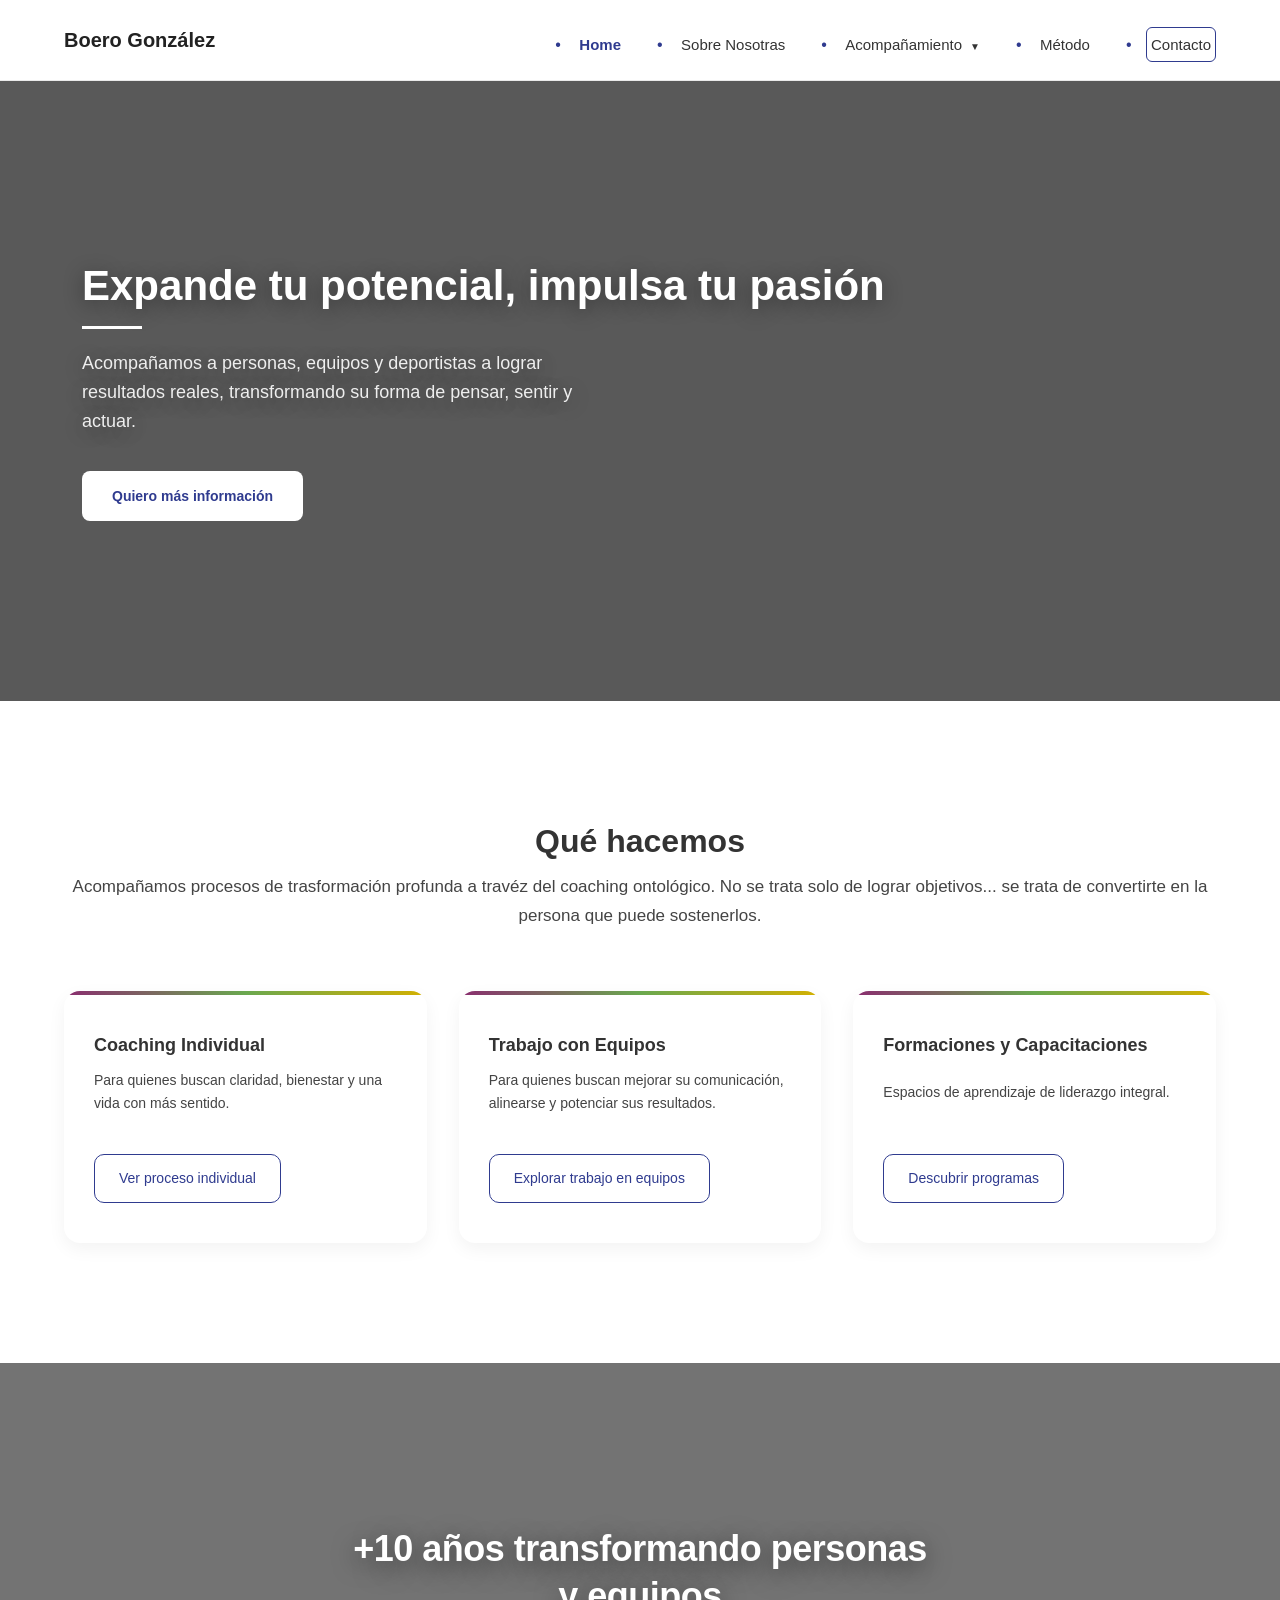
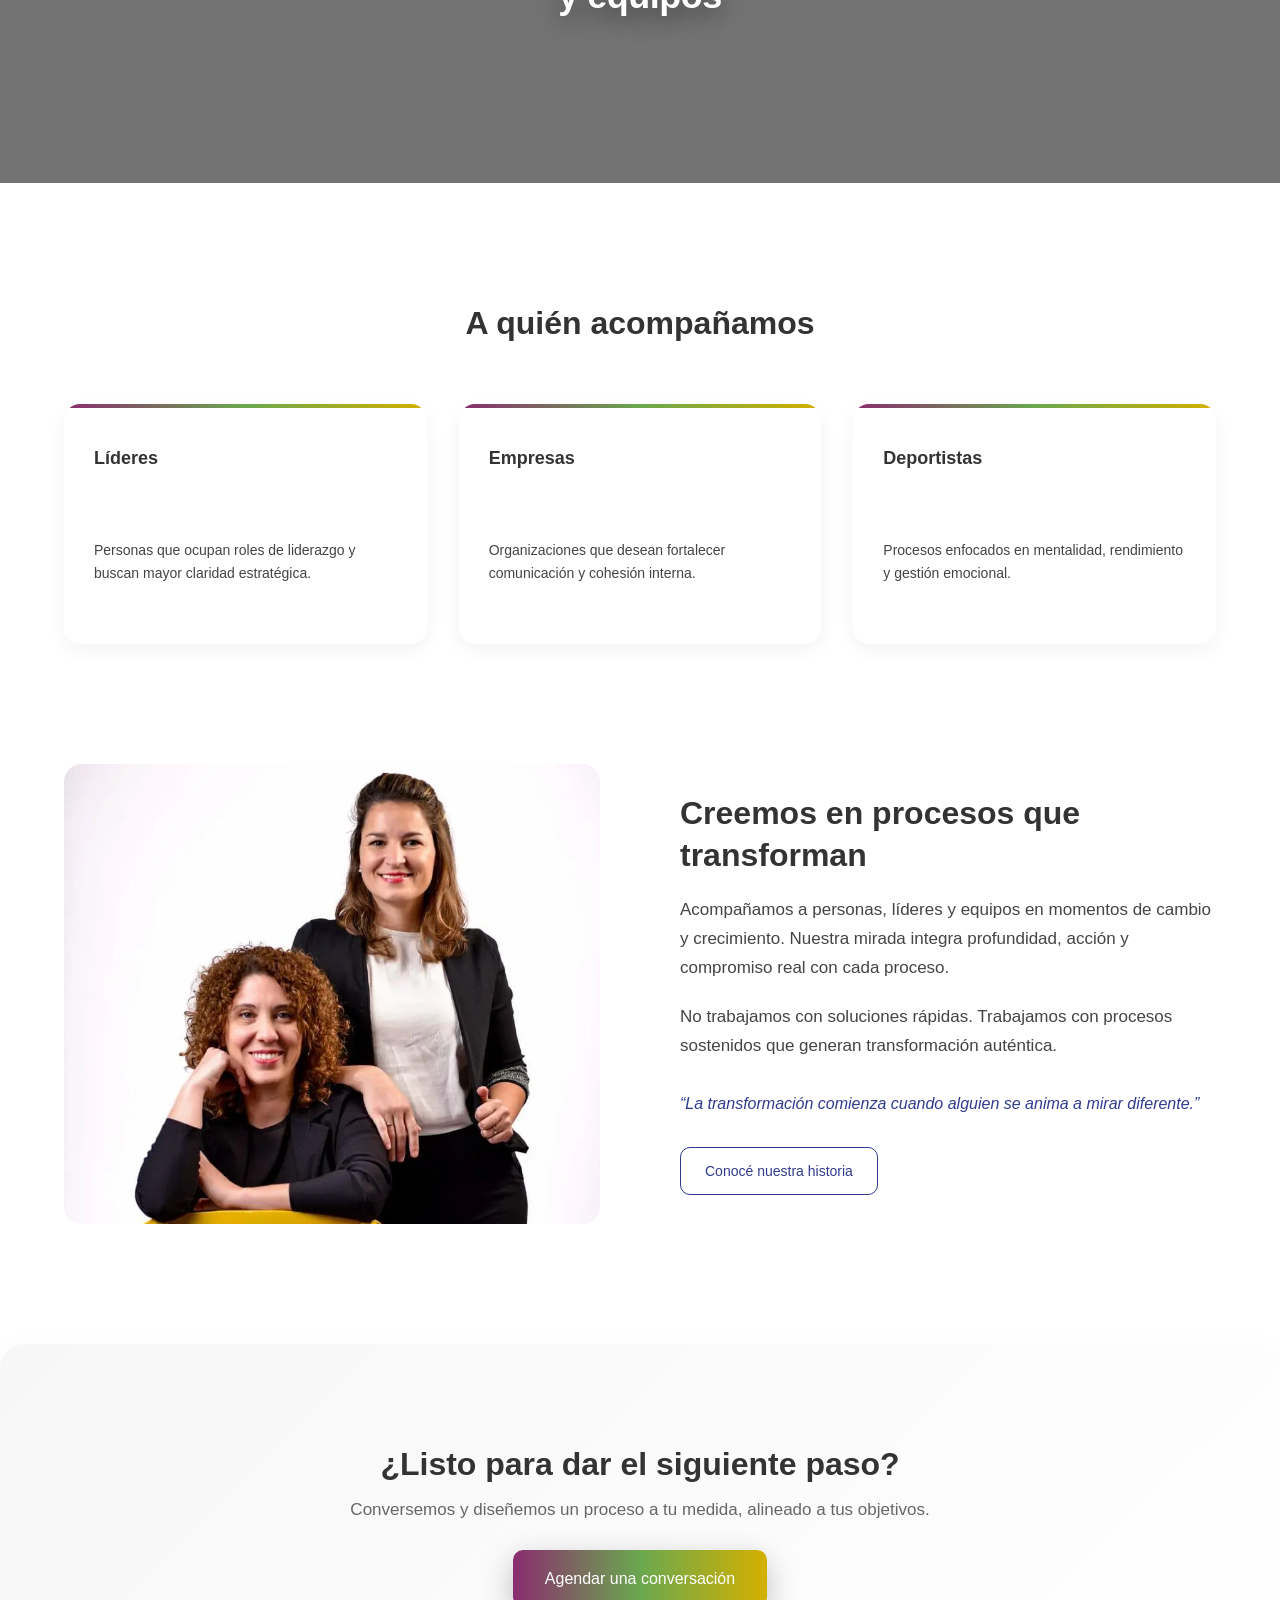
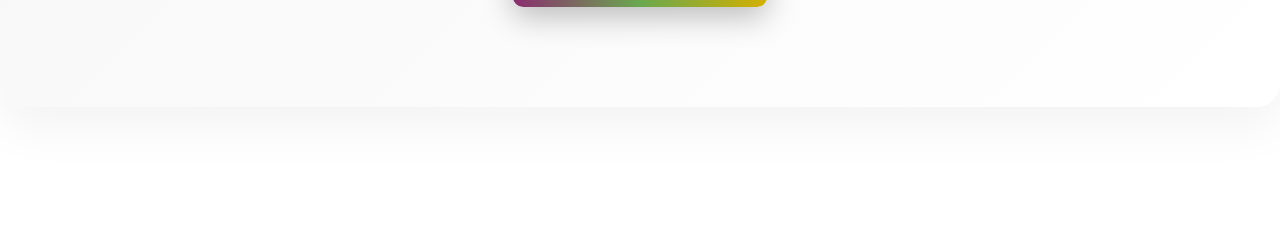
==== commit c0d67282: "fix: navegación mobile dropdown funcionando en todas las secciones" ====
--- a/index.html
+++ b/index.html
@@ -234,7 +234,7 @@
     });
   }
 
-  // 🔥 cerrar menú al hacer click en links
+  // cerrar menú al hacer click en links
   const links = document.querySelectorAll('.nav-links a');
 
   links.forEach(link => {
@@ -243,20 +243,34 @@
     });
   });
 
-  // 🔥 dropdown mobile
-  const dropdown = document.querySelector('.dropdown > a');
-
-  if (dropdown) {
-    dropdown.addEventListener('click', (e) => {
+  // 🔥 dropdown mobile (versión correcta)
+  document.querySelectorAll('.dropdown > a').forEach(link => {
+
+    link.addEventListener('click', (e) => {
+
       if (window.innerWidth <= 768) {
-        e.preventDefault();
-        dropdown.parentElement.classList.toggle('open');
+
+        const parent = link.parentElement;
+
+        if (!parent.classList.contains('open')) {
+
+          e.preventDefault();
+
+          // 🔥 cerrar otros dropdowns
+          document.querySelectorAll('.dropdown').forEach(d => {
+            d.classList.remove('open');
+          });
+
+          parent.classList.add('open');
+        }
+
       }
+
     });
-  }
+
+  });
 
 </script>
-
   
 </body>
 </html>
--- a/css/style.css
+++ b/css/style.css
@@ -673,7 +673,7 @@
 /* RESPONSIVE HOME-HERO  MOBILE  */
 @media (max-width: 768px) {
   .hero {
-    padding: 140px 20px 100px;
+    padding: 110px 20px 70px;
     text-align: center;
   }
 
@@ -690,6 +690,22 @@
   .hero-cta {
     width: 100%;
   }
+}
+
+@media (max-width: 768px) {
+
+  .home-sobre-preview {
+    padding: 80px 0;
+  }
+
+  .section-header {
+    margin-bottom: 40px;
+  }
+  .section-header p {
+    font-size: 15px;
+    line-height: 1.6;
+  }
+
 }
 
 /* RESPONSIVE HOME-NAVBAR  MOBILE  */
@@ -737,24 +753,30 @@
 
 /* RESPONSIVE HOME-CARDS  MOBILE  */
 @media (max-width: 768px) {
+
   .cards-3 {
     display: flex;
-    overflow-x: auto;
-    gap: 16px;
-    padding-bottom: 10px;
-    scroll-snap-type: x mandatory;
-  }
-
-  .cards-3::-webkit-scrollbar {
-    display: none;
+    flex-direction: column;
+    gap: 30px;
+    
   }
 
   .card {
-    min-width: 85%;
-    flex: 0 0 auto;
-    scroll-snap-align: center;
-    padding: 25px 20px;
-  }
+    width: 100%;
+    padding: 28px 22px;
+  }
+
+}
+.card h3 {
+  font-size: 18px;
+  margin-bottom: 10px;
+  font-weight: 600;
+}
+
+.card p {
+  font-size: 14px;
+  line-height: 1.6;
+  margin-bottom: 20px;
 }
 
 /* RESPONSIVE HOME-IMAGENES MOBILE  */
@@ -764,6 +786,7 @@
   .imagen-full {
     height: 280px;
     background-attachment: scroll; /* 🔥 arregla mobile */
+    background-position: center;
   }
 
   .contenido-imagen h2 {
@@ -783,6 +806,7 @@
 
   .home-sobre-imagen {
     order: -1; /* 🔥 imagen arriba */
+    height: 300px;
   
   }
 
@@ -821,7 +845,7 @@
   }
 
 }
-/* RESPONSIVE MOBILE A QUIEN ACOMPAÑAMOS*/
+/* RESPONSIVE HOME MOBILE - BLOQUE A QUIEN ACOMPAÑAMOS*/
 
 @media (max-width: 768px) {
 
@@ -973,6 +997,7 @@
   transition: all 0.35s ease;
   position: relative;
   overflow: hidden; /* 🔥 clave */
+  gap: 30px;
 }
 .hub-card::after {
   content: "";
@@ -1076,6 +1101,7 @@
 .proceso-grid {
   max-width: 700px;
   margin: 0 auto;
+ margin-bottom: 30px;
 }
 
 .proceso-grid::before {
@@ -3460,24 +3486,19 @@
 
 /* - SOBRE NOSOTRAS- 2/4*/
 
-
-.sobre-nosotras {
-  background: #ffffff;
-}
-
 /* SOBRE NOSOTRAS- HERO */
 .sobre-hero {
   position: relative;
   background: url("../assets/img/hero-sobrenosotras.webp");
   background-size: cover;
   background-repeat: no-repeat;
-  background-position: 50% 22%;
-  padding: 140px 0;
+ background-position: center 25%;
+  padding: 120px 0 80px 0; /* 🔥 más equilibrado */
   color: #fff;
-  min-height: 100vh;
-display: flex;
-align-items: flex-end;
- 
+  display: flex;
+  align-items: center;
+  min-height: 90vh;
+
 }
 
 .sobre-hero .overlay {
@@ -3510,6 +3531,12 @@
 }
 
 /* GENERAL */
+.sobre-nosotras {
+  padding-top: 0;
+  margin-top: 0;
+}
+
+
 .container {
   width: 90%;
   max-width: 1200px;
@@ -3528,6 +3555,7 @@
   max-width: 720px;
   margin: 0 auto;
   text-align: left;
+  margin-top: 80px;
 }
 
 /* TÍTULO */
@@ -3552,7 +3580,7 @@
 
 /* 🔥 SEPARACIÓN VISUAL */
 .quienes-img {
-  margin-top: 60px;
+  margin-top: 80px;
 }
 
 /* IMAGEN */
@@ -3571,15 +3599,17 @@
   display: flex;
   flex-direction: column;
   gap: 120px;
-  margin-bottom: 120px;
+  margin-bottom: 140px;
+  margin-top: 90px;
   
 }
 
 .persona {
   display: flex;
-  gap: 60px;
+  gap: 80px;
   align-items: flex-start;
-  margin-bottom: 50px;
+  margin-bottom: 80px;
+  align-items: center;
  
 }
 
@@ -3588,8 +3618,8 @@
 
 }
 .persona-img img {
-  width: 350px;
-  height: 400px;
+  width: 320px;
+  height: 450px;
   border-radius: 20px;
   object-fit: cover;
   box-shadow: 0 20px 50px rgba(0,0,0,0.12);
@@ -3602,10 +3632,11 @@
 
 .persona-info {
   flex: 1;
+  max-width: 520px;
 }
 .persona-info p {
   line-height: 1.7;
-  margin-bottom: 10px;
+  margin-bottom: 12px;
 }
 
 .persona-info h3 {
@@ -3661,8 +3692,8 @@
 /* ===================== */
 
 .identidad {
-  margin-bottom: 100px;
-  margin-top: 100px;
+  margin-bottom: 80px;
+  margin-top: 80px;
  
 }
 .identidad-card:nth-child(2) {
@@ -3675,11 +3706,13 @@
   text-align: center;
   max-width: 700px;
   margin: 0 auto 80px auto;
+  margin-bottom: 100px;
 }
 
 .identidad-header h2 {
   font-size: 36px;
   margin-bottom: 20px;
+ align-content: center;
 }
 
 .identidad-header p {
@@ -3696,15 +3729,21 @@
   display: grid;
   grid-template-columns: repeat(3, 1fr);
   gap: 40px;
+  display: flex;
+
+
 }
 
 /* CARDS */
 .identidad-card {
   background: #f7f7f7;
-  padding: 40px;
-  border-radius: 16px;
+  padding: 50px;
+  border-radius: 18px;
   transition: all 0.3s ease;
   border: 1px solid transparent;
+  width: auto;
+  
+
 }
 
 .identidad-card:hover {
@@ -3771,6 +3810,7 @@
   line-height: 1.5;
 }
 
+
 /* RESPONSIVE DE LA SECCION - SOBRE NOSOTRAS  */
 
 
@@ -3809,6 +3849,9 @@
 
   .quienes-somos h2 {
     margin: 0 auto 20px auto;
+    font-size: 26px;
+    line-height: 1.3;
+    text-align: center;
   }
 
   .quienes-img img {
@@ -3818,6 +3861,8 @@
   .quienes-somos p {
     font-size: 16px;
     line-height: 1.6;
+    margin-bottom: 16px;
+    text-align: left;
   }
 
 }
@@ -3832,8 +3877,8 @@
   }
   .persona {
     flex-direction: column;
-    gap: 30px;
-    text-align: center;
+    gap: 25px;
+   align-items: center;
   }
 
   .persona.reverse {
@@ -3843,12 +3888,14 @@
   .persona-img img {
     width: 100%;
     height: auto;
-    max-width: 300px;
+    max-width: 250px;
     margin: 0 auto;
   }
 
   .persona-info {
     width: 100%;
+    max-width: 480;
+    text-align: center;
   }
 
   .persona-info h3 {
@@ -3878,6 +3925,7 @@
 
   .identidad-header h2 {
     font-size: 28px;
+
   }
 
 }
@@ -4239,4 +4287,15 @@
     text-align: center;
   }
 
+}
+
+/* CTA EN MOBILE GENERAL PARA TODAS LAS SECCIONES */
+@media (max-width: 768px) {
+
+  .btn-secondary {
+    background: #f4f6ff;
+    color: #2f3b8f;
+    border: 1px solid #d6dbff;
+  }
+
 }
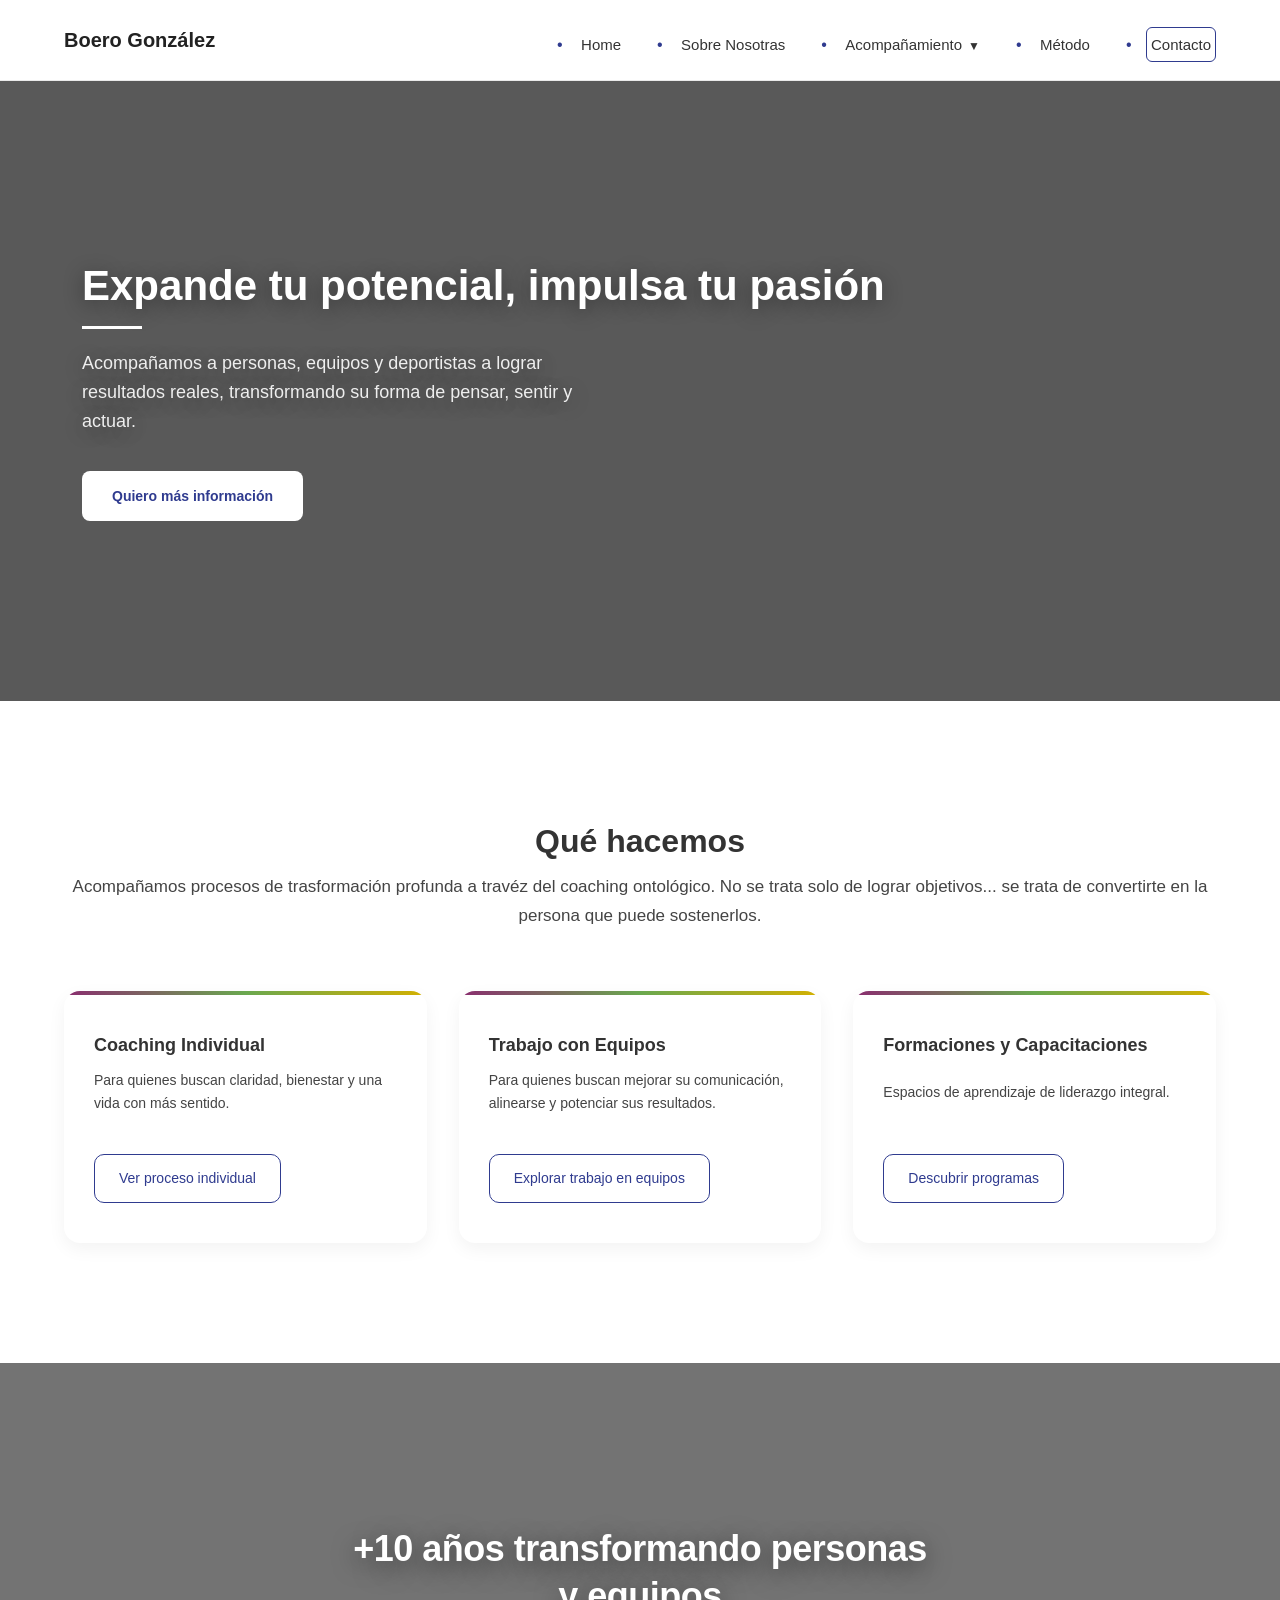
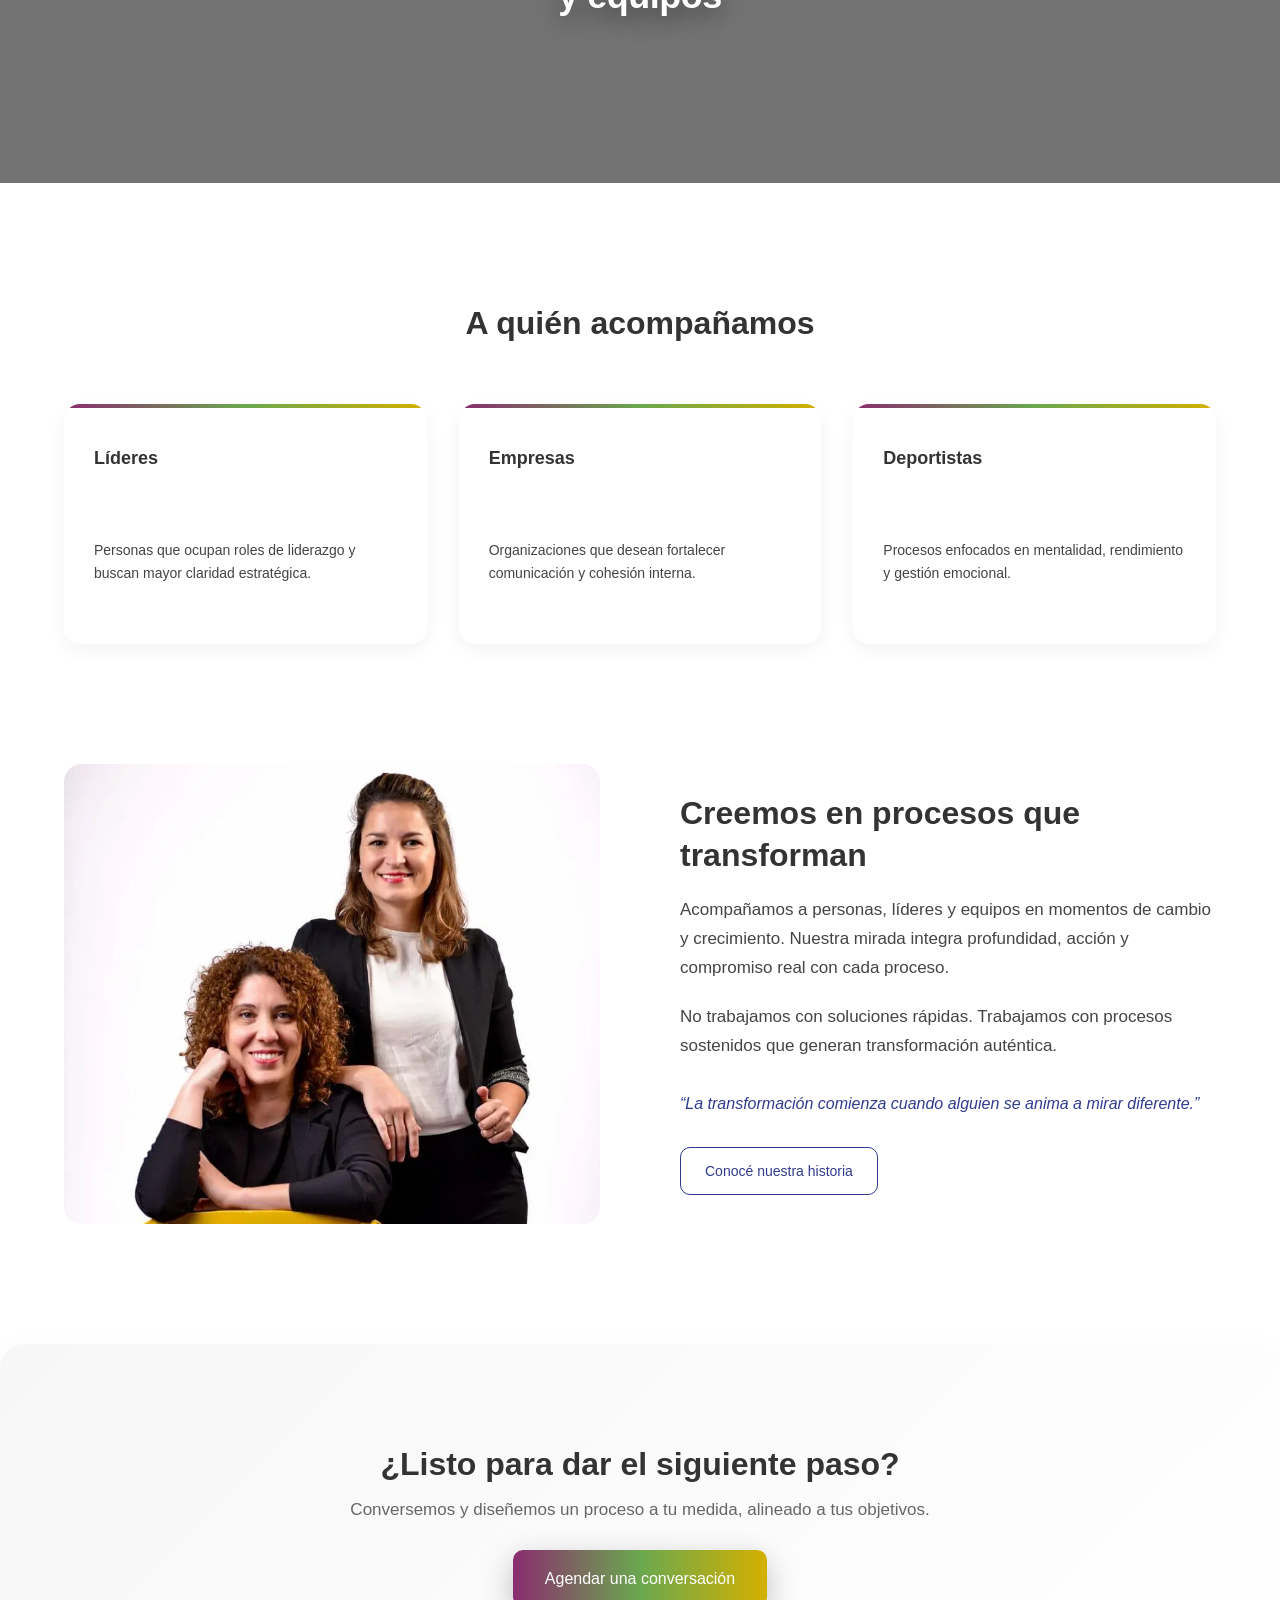
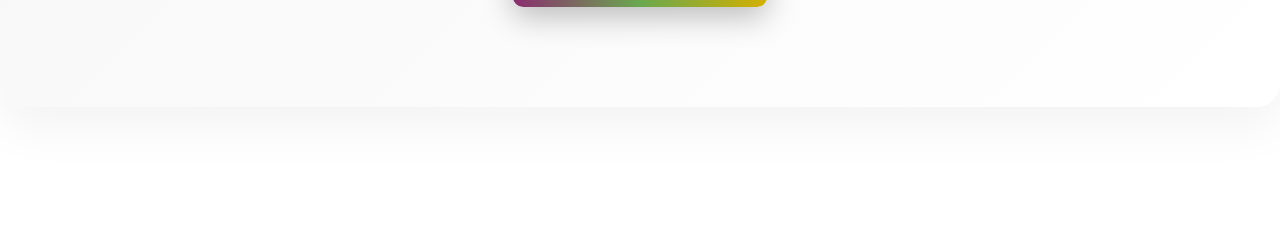
==== commit 3e5b81d6: "modificamos menu de mobile" ====
--- a/index.html
+++ b/index.html
@@ -27,12 +27,13 @@
 
 
 <!-- MENU NAV -->
+<!-- MENU NAV -->
 <header class="navbar">
   <div class="container nav-container">
 
     <!-- Logo -->
     <div class="logo">
-      <a href="index.html">Boero González</a>
+      <a href="../../index.html">Boero González</a>
     </div>
 
     <!-- Botón hamburguesa -->
@@ -46,22 +47,28 @@
     <nav class="nav-menu">
       <ul class="nav-links">
 
-        <li><a href="index.html" class="active">Home</a></li>
-
-        <li><a href="./pages/sobrenosotras.html">Sobre Nosotras</a></li>
-
+        <li><a href="../../index.html">Home</a></li>
+
+        <li><a href="../sobrenosotras.html">Sobre Nosotras</a></li>
+
+        <!-- DROPDOWN -->
         <li class="dropdown">
-          <a href="./pages/acompañamiento.html">Acompañamiento</a>
+          <a href="#">Acompañamiento</a>
           <ul class="dropdown-menu">
-            <li><a href="./pages/sub-menu/coachingindi.html">Coaching Individual</a></li>
-            <li><a href="./pages/sub-menu/trabajoequip.html">Trabajo con Equipos</a></li>
-            <li><a href="./pages/sub-menu/formaciones.html">Formaciones</a></li>
+
+            <!-- 🔥 nuevo sub-item -->
+            <li><a href="../acompañamiento.html">Ver acompañamiento</a></li>
+
+            <li><a href="./coachingindi.html">Coaching Individual</a></li>
+            <li><a href="./trabajoequip.html">Trabajo con Equipos</a></li>
+            <li><a href="./formaciones.html">Formaciones</a></li>
+
           </ul>
         </li>
 
-        <li><a href="./pages/metodo.html">Método</a></li>
-
-        <li><a href="./pages/contacto.html" class="btn-nav">Contacto</a></li>
+        <li><a href="../metodo.html">Método</a></li>
+
+        <li><a href="../contacto.html" class="btn-nav">Contacto</a></li>
 
       </ul>
     </nav>
@@ -228,47 +235,43 @@
   const toggle = document.querySelector('.menu-toggle');
   const navMenu = document.querySelector('.nav-menu');
 
-  if (toggle && navMenu) {
-    toggle.addEventListener('click', () => {
-      navMenu.classList.toggle('active');
+  // 🔹 Toggle menú hamburguesa
+  toggle.addEventListener('click', () => {
+    navMenu.classList.toggle('active');
+  });
+
+  // 🔹 Dropdown mobile (comportamiento correcto)
+  document.querySelectorAll('.dropdown > a').forEach(link => {
+
+    link.addEventListener('click', (e) => {
+
+      if (window.innerWidth <= 768) {
+
+        e.preventDefault(); // 🔥 evita navegación
+
+        const parent = link.parentElement;
+
+        // toggle abrir/cerrar
+        parent.classList.toggle('open');
+
+        // cerrar otros dropdowns
+        document.querySelectorAll('.dropdown').forEach(d => {
+          if (d !== parent) d.classList.remove('open');
+        });
+
+      }
+
     });
-  }
-
-  // cerrar menú al hacer click en links
-  const links = document.querySelectorAll('.nav-links a');
-
-  links.forEach(link => {
-    link.addEventListener('click', () => {
-      navMenu.classList.remove('active');
+
+  });
+
+  // 🔹 Cerrar menú al hacer click en links reales
+  document.querySelectorAll('.dropdown-menu a, .nav-links > li:not(.dropdown) a')
+    .forEach(link => {
+      link.addEventListener('click', () => {
+        navMenu.classList.remove('active');
+      });
     });
-  });
-
-  // 🔥 dropdown mobile (versión correcta)
-  document.querySelectorAll('.dropdown > a').forEach(link => {
-
-    link.addEventListener('click', (e) => {
-
-      if (window.innerWidth <= 768) {
-
-        const parent = link.parentElement;
-
-        if (!parent.classList.contains('open')) {
-
-          e.preventDefault();
-
-          // 🔥 cerrar otros dropdowns
-          document.querySelectorAll('.dropdown').forEach(d => {
-            d.classList.remove('open');
-          });
-
-          parent.classList.add('open');
-        }
-
-      }
-
-    });
-
-  });
 
 </script>
   
--- a/css/style.css
+++ b/css/style.css
@@ -247,10 +247,16 @@
 
 .dropdown > a::after {
   content: "▼";
-  margin-left: 8px;
-  font-size: 10px;
-}
-
+  margin-left: 6px;
+  font-size: 12px;
+  transition: transform 0.3s ease;
+}
+
+
+
+.dropdown.open > a::after {
+  transform: rotate(180deg);
+}
 
 
 
@@ -1183,6 +1189,9 @@
 
   .hub-card {
     padding: 30px 25px;
+    border-radius: 16px;
+    margin-bottom: 10px;
+    transition: all0.3 ease;
   }
 
 }
@@ -1215,8 +1224,31 @@
   }
 
   .paso {
-    padding: 25px;
-  }
+  padding: 25px;
+  margin-bottom: 30px;
+  border-bottom: 1px solid #e6e6e6;
+}
+
+.paso:last-child {
+  border-bottom: none;
+}
+.paso span {
+  color: #2f3b8f;
+  font-weight: 600;
+  font-size: 14px;
+  display: block;
+  margin-bottom: 8px;
+}
+
+.paso h3 {
+  font-size: 20px;
+  margin-bottom: 10px;
+}
+
+.paso p {
+  font-size: 15px;
+  line-height: 1.6;
+}
 
 }
 
@@ -2237,12 +2269,18 @@
   .bloque-img {
     max-width: 100%;
     margin: 0 auto;
-  }
-
-  .bloque-img img {
-    max-height: 260px;
-  }
-
+    margin-bottom: 25px;
+  }
+.bloque-img img,
+.programa-imagen img {
+  width: 100%;
+  height: 240px;
+  object-fit: cover;
+  object-position: center;
+  border-radius: 16px;
+  display: block;
+  margin-bottom: 25px;
+}
   /* TEXTO */
   .bloque-formativo .contenido {
     text-align: center;
@@ -4121,172 +4159,99 @@
 
 
 /* SECCION CONTACTO 4/4*/
-
 .contacto {
-  padding: 120px 0;
-  background: #f4f6f9;
-}
-
-.contacto-header {
+  padding: 100px 20px;
   text-align: center;
-  margin-bottom: 80px;
-}
-
-.contacto-header h1 {
-  font-size: 36px;
-  margin-bottom: 20px;
-}
-
-.contacto-header p {
-  max-width: 700px;
-  margin: 0 auto;
+}
+
+.contacto-intro {
+  max-width: 500px;
+  margin: 0 auto 40px;
   color: #555;
-  line-height: 1.6;
-}
-
-/* GRID */
-.contacto-grid {
-  display: grid;
-  grid-template-columns: 1fr 1fr;
-  gap: 80px;
-}
-
-/* INFORMACION */
+}
+
+/* WHATSAPP */
+.contacto-whatsapp {
+  background: linear-gradient(135deg, #f5f7ff, #eef1ff);
+  padding: 40px 30px;
+  border-radius: 18px;
+  margin: 40px auto;
+  max-width: 500px;
+  box-shadow: 0 10px 30px rgba(0,0,0,0.05);
+}
+
+.btn-whatsapp {
+  background: #2f3b8f;
+  color: #fff;
+  padding: 16px 34px;
+  border-radius: 12px;
+  font-weight: 600;
+  font-size: 16px;
+  box-shadow: 0 10px 25px rgba(47,59,143,0.25);
+  transition: all 0.3s ease;
+  display: inline-block;
+}
+
+.btn-whatsapp:hover {
+  transform: translateY(-2px);
+  box-shadow: 0 15px 35px rgba(47,59,143,0.35);
+}
+
+/* INFO */
 .contacto-info {
   display: flex;
-  flex-direction: column;
-  gap: 40px;
-}
-
-/* ITEMS */
-.info-item {
-  transition: all 0.3s ease;
-}
-
-.info-item:hover {
-  transform: translateY(-3px);
-}
-
-/* DESTACADO (WhatsApp) */
-.info-item.destacado {
-  background: #ffffff;
-  padding: 25px;
-  border-radius: 12px;
-  border: 1px solid #eaeaea;
-  box-shadow: 0 10px 25px rgba(0,0,0,0.05);
-}
-
-/* TITULOS */
-.info-item h3 {
-  margin-bottom: 10px;
-  font-size: 18px;
-}
-
-/* LINKS */
-.link-social {
+  justify-content: center;
+  gap: 50px;
+  flex-wrap: wrap;
+  margin-top: 40px;
+}
+.contacto-item{
+  text-align: center;
+}
+.contacto-item a {
+  text-decoration: none;
   color: #2f3b8f;
-  text-decoration: none;
   font-weight: 500;
-}
-
-.link-social:hover {
-  text-decoration: underline;
-}
-
-/* BOTON WHATSAPP */
-.btn-whatsapp {
   display: inline-block;
-  margin-top: 15px;
-  padding: 12px 24px;
-  background: #25D366;
-  color: #fff;
-  text-decoration: none;
-  border-radius: 6px;
-  transition: all 0.3s ease;
-}
-
-.btn-whatsapp:hover {
-  background: #1ebe5d;
-  transform: translateY(-2px);
-}
-
-/* FORMULARIO */
-.contacto-form {
-  background: #ffffff;
-  padding: 50px;
-  border-radius: 16px;
-  box-shadow: 0 10px 30px rgba(0,0,0,0.05);
-  transition: all 0.3s ease;
-}
-
-.contacto-form:hover {
-  transform: translateY(-4px);
-  box-shadow: 0 20px 40px rgba(0, 0, 0, 0.08);
-}
-
-/* INPUTS */
-.form-group {
-  margin-bottom: 25px;
-  display: flex;
-  flex-direction: column;
-}
-
-.form-group label {
+  margin-top: 5px;
+}
+
+.contacto-item h4 {
   margin-bottom: 8px;
   font-size: 14px;
+  color: #888;
+  text-transform: uppercase;
+  letter-spacing: 0.5px;
+}
+
+.contacto-item p {
   color: #555;
-}
-
-.form-group input,
-.form-group textarea {
-  padding: 12px;
-  border: 1px solid #ddd;
-  border-radius: 6px;
-  font-size: 14px;
-  transition: all 0.3s ease;
-}
-
-.form-group input:focus,
-.form-group textarea:focus {
-  outline: none;
-  border-color: #2f3b8f;
-  box-shadow: 0 0 0 2px rgba(47,59,143,0.1);
-}
-
-/* TEXTO DE RESPUESTA */
-.form-note {
+  font-size: 15px;
+  color: #333;
+}
+/* RESPONSIVE SECTION CONTACTO MOBILE */
+@media (max-width: 768px) {
+
+  .contacto {
+    padding: 80px 20px;
+  }
+
+  .contacto-whatsapp {
+    padding: 25px 20px;
+  }
+}
+
+.contacto-note {
   font-size: 13px;
   color: #777;
   margin-top: 10px;
-  text-align: center;
-}
-
-/* RESPONSIVE SECTION CONTACTO MOBILE */
+}
+
 @media (max-width: 768px) {
-
-  .contacto-grid {
-    grid-template-columns: 1fr;
-    gap: 40px;
-  }
-
-  .contacto-header h1 {
-    font-size: 28px;
-  }
-
-  .contacto-header p {
-    font-size: 15px;
-    padding: 0 10px;
-  }
-
-  .contacto-form {
-    padding: 30px 20px;
-  }
-
-  .btn-whatsapp {
-    width: 100%;
-    text-align: center;
-  }
-
+  .contacto-info {
+    flex-direction: column;
+    gap: 20px;
+  }
 }
 
 /* CTA EN MOBILE GENERAL PARA TODAS LAS SECCIONES */
@@ -4298,4 +4263,5 @@
     border: 1px solid #d6dbff;
   }
 
-}+}
+
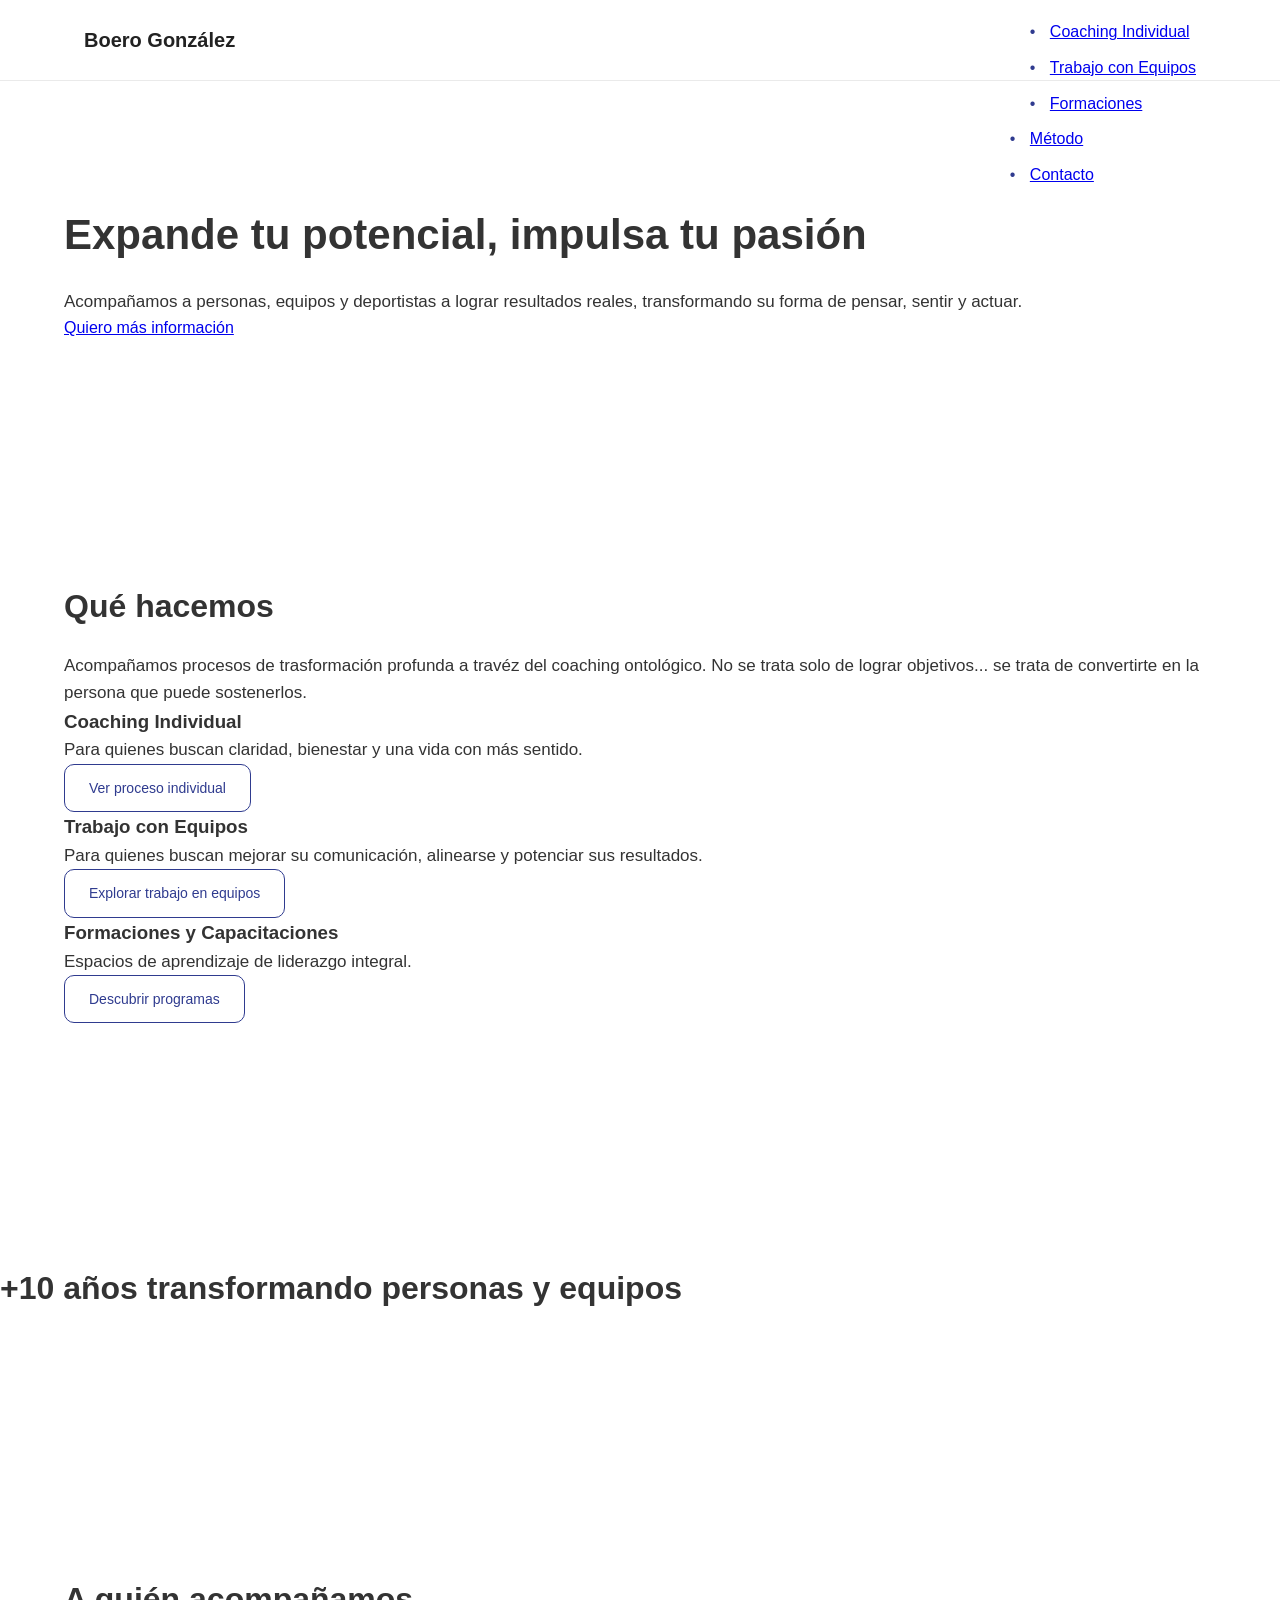
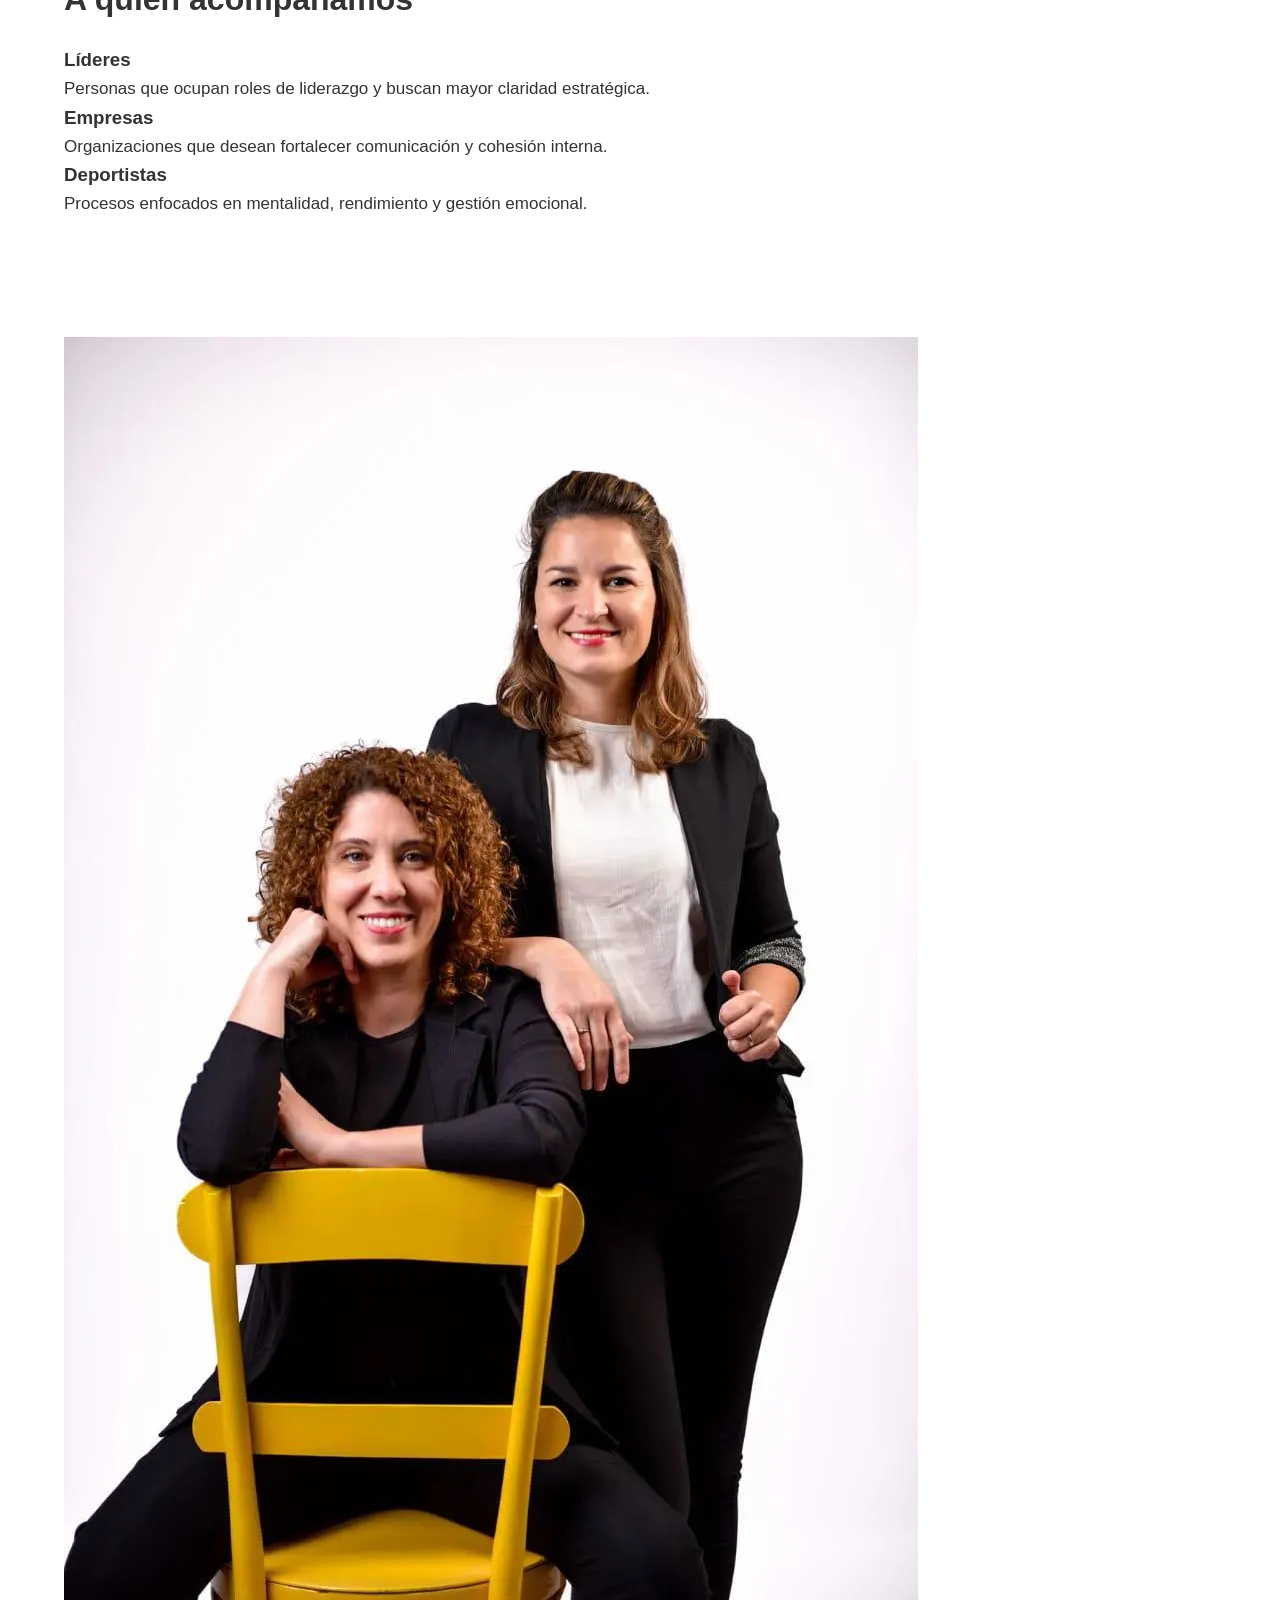
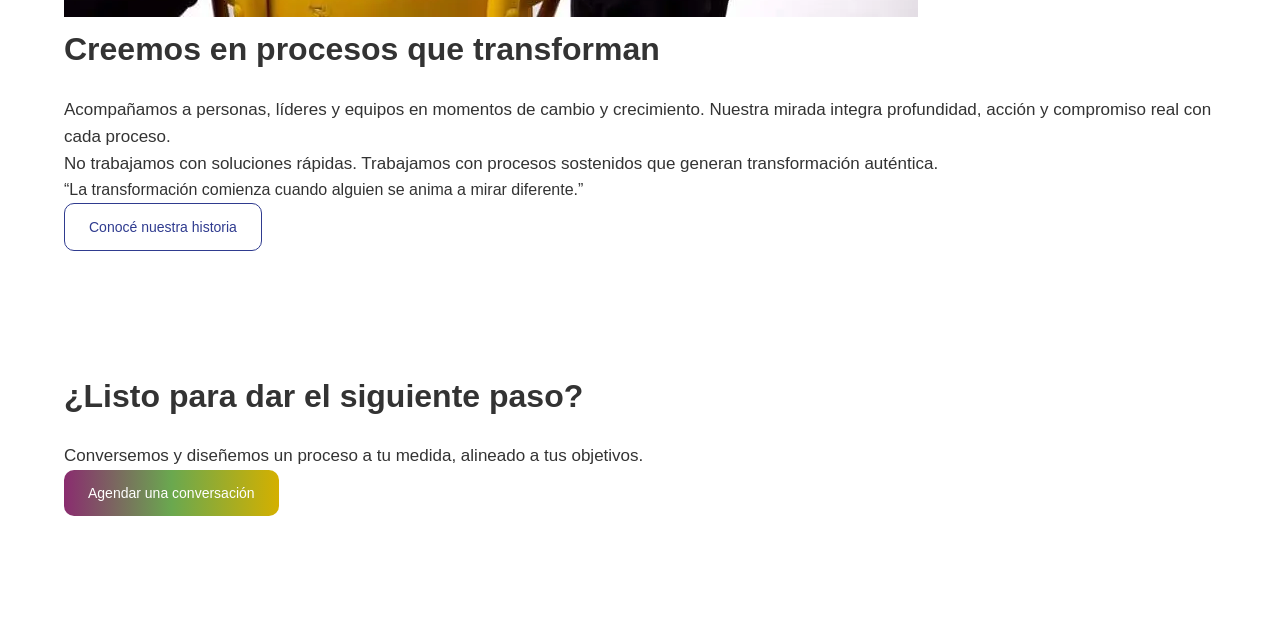
==== commit 1a7e57c9: "fix: corrige comportamiento del menú en mobile y mejora interacción dropdown" ====
--- a/index.html
+++ b/index.html
@@ -27,7 +27,6 @@
 
 
 <!-- MENU NAV -->
-<!-- MENU NAV -->
 <header class="navbar">
   <div class="container nav-container">
 
@@ -43,7 +42,7 @@
       <span></span>
     </div>
 
-    <!-- Navegación principal -->
+    <!-- Navegación -->
     <nav class="nav-menu">
       <ul class="nav-links">
 
@@ -51,19 +50,20 @@
 
         <li><a href="../sobrenosotras.html">Sobre Nosotras</a></li>
 
-        <!-- DROPDOWN -->
+        <!-- 🔥 DROPDOWN MEJORADO -->
         <li class="dropdown">
-          <a href="#">Acompañamiento</a>
+
+          <div class="dropdown-trigger">
+            <a href="../acompañamiento.html">Acompañamiento</a>
+            <span class="dropdown-icon">▾</span>
+          </div>
+
           <ul class="dropdown-menu">
-
-            <!-- 🔥 nuevo sub-item -->
-            <li><a href="../acompañamiento.html">Ver acompañamiento</a></li>
-
             <li><a href="./coachingindi.html">Coaching Individual</a></li>
             <li><a href="./trabajoequip.html">Trabajo con Equipos</a></li>
             <li><a href="./formaciones.html">Formaciones</a></li>
-
           </ul>
+
         </li>
 
         <li><a href="../metodo.html">Método</a></li>
@@ -229,50 +229,47 @@
 
 
 
-
-  <!-- TODO tu contenido -->
 <script>
   const toggle = document.querySelector('.menu-toggle');
   const navMenu = document.querySelector('.nav-menu');
 
   // 🔹 Toggle menú hamburguesa
-  toggle.addEventListener('click', () => {
-    navMenu.classList.toggle('active');
+  if (toggle && navMenu) {
+    toggle.addEventListener('click', () => {
+      navMenu.classList.toggle('active');
+    });
+  }
+
+  // 🔹 Dropdown SOLO con ícono (mobile)
+  document.querySelectorAll('.dropdown').forEach(drop => {
+
+    const icon = drop.querySelector('.dropdown-icon');
+
+    if (icon) {
+      icon.addEventListener('click', (e) => {
+
+        if (window.innerWidth <= 768) {
+          e.stopPropagation();
+
+          drop.classList.toggle('open');
+
+          // cerrar otros dropdowns
+          document.querySelectorAll('.dropdown').forEach(d => {
+            if (d !== drop) d.classList.remove('open');
+          });
+        }
+
+      });
+    }
+
   });
 
-  // 🔹 Dropdown mobile (comportamiento correcto)
-  document.querySelectorAll('.dropdown > a').forEach(link => {
-
-    link.addEventListener('click', (e) => {
-
-      if (window.innerWidth <= 768) {
-
-        e.preventDefault(); // 🔥 evita navegación
-
-        const parent = link.parentElement;
-
-        // toggle abrir/cerrar
-        parent.classList.toggle('open');
-
-        // cerrar otros dropdowns
-        document.querySelectorAll('.dropdown').forEach(d => {
-          if (d !== parent) d.classList.remove('open');
-        });
-
-      }
-
+  // 🔹 Cerrar menú al navegar
+  document.querySelectorAll('.nav-links a').forEach(link => {
+    link.addEventListener('click', () => {
+      navMenu.classList.remove('active');
     });
-
   });
-
-  // 🔹 Cerrar menú al hacer click en links reales
-  document.querySelectorAll('.dropdown-menu a, .nav-links > li:not(.dropdown) a')
-    .forEach(link => {
-      link.addEventListener('click', () => {
-        navMenu.classList.remove('active');
-      });
-    });
-
 </script>
   
 </body>
--- a/css/style.css
+++ b/css/style.css
@@ -230,12 +230,14 @@
   }
 
 
+@media (max-width: 768px) {
 
   .dropdown-menu {
     position: static;
     display: none;
     padding-left: 10px;
   }
+
   .dropdown-menu li {
     padding: 8px 0;
   }
@@ -243,18 +245,21 @@
   .dropdown.open .dropdown-menu {
     display: block;
   }
-}
-
-.dropdown > a::after {
-  content: "▼";
-  margin-left: 6px;
+
+}
+.dropdown-trigger {
+  display: flex;
+  align-items: center;
+  gap: 6px;
+}
+
+.dropdown-icon {
   font-size: 12px;
+  cursor: pointer;
   transition: transform 0.3s ease;
 }
 
-
-
-.dropdown.open > a::after {
+.dropdown.open .dropdown-icon {
   transform: rotate(180deg);
 }
 
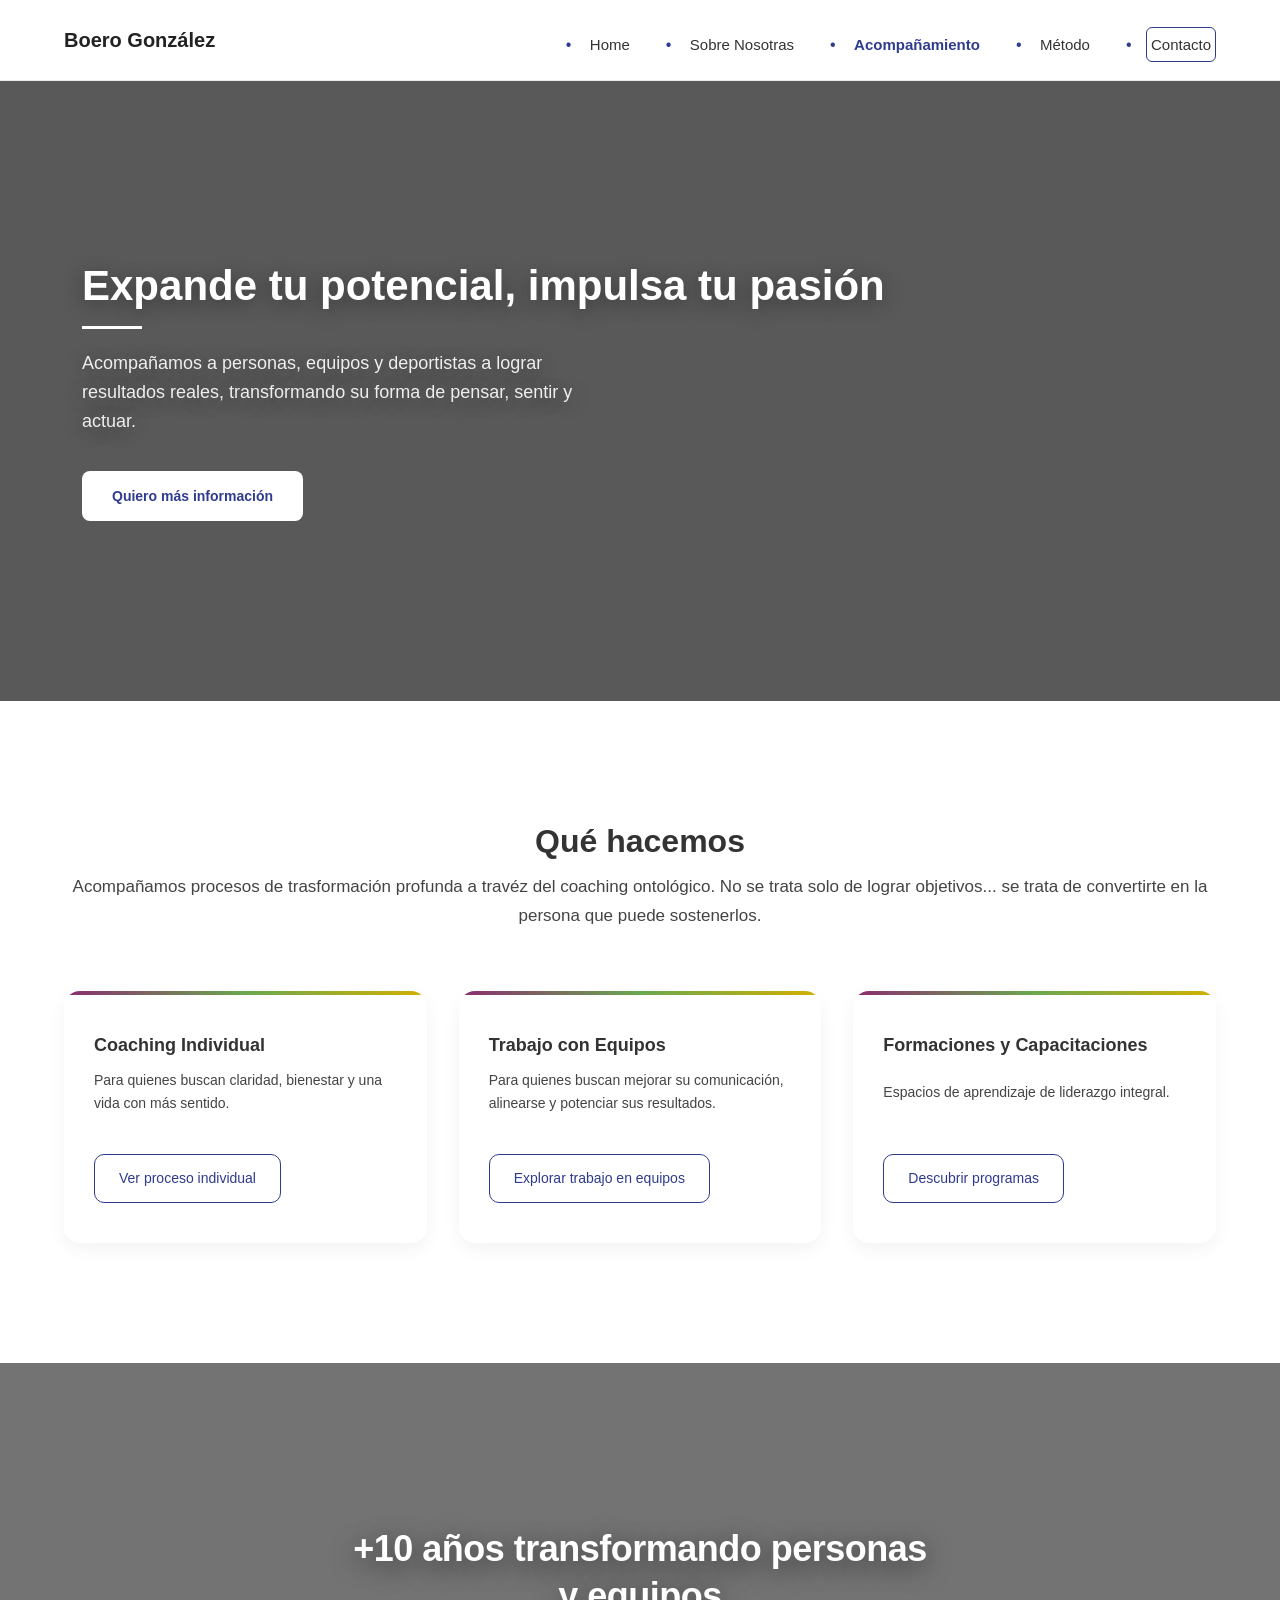
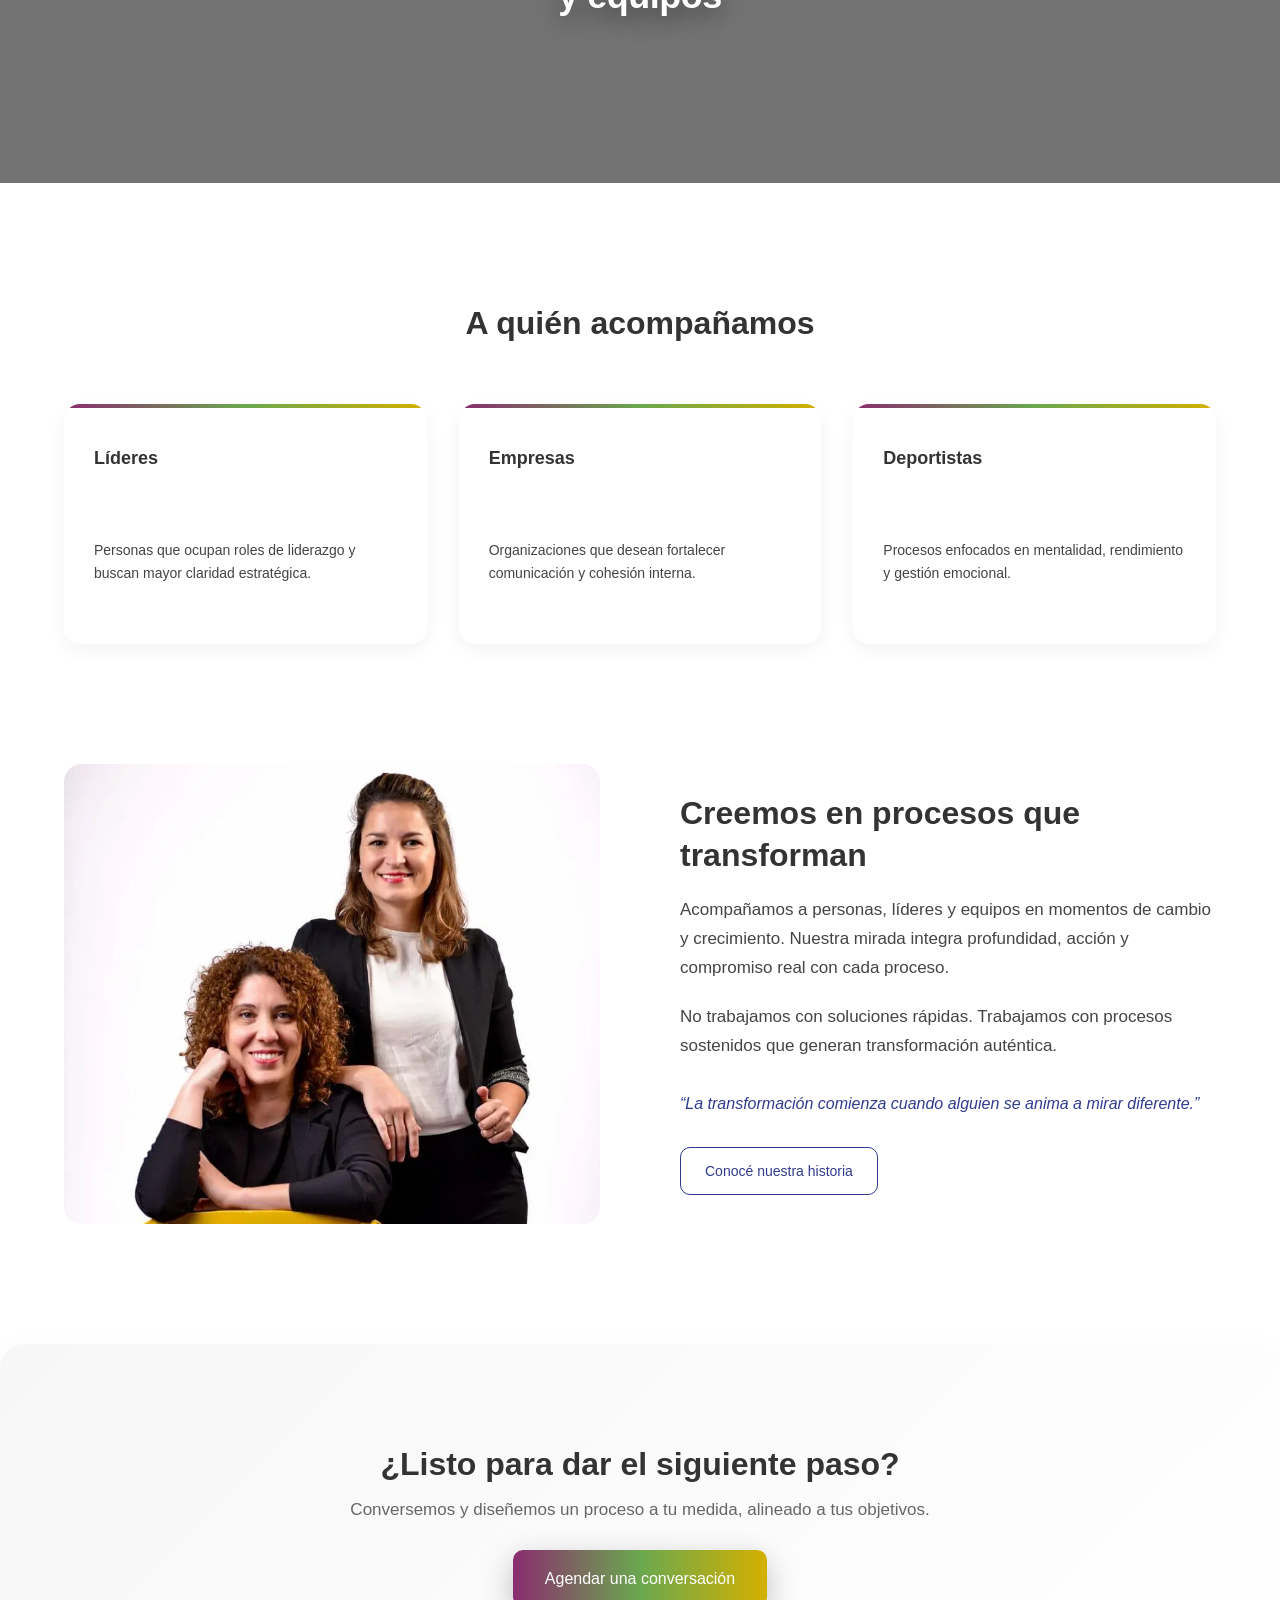
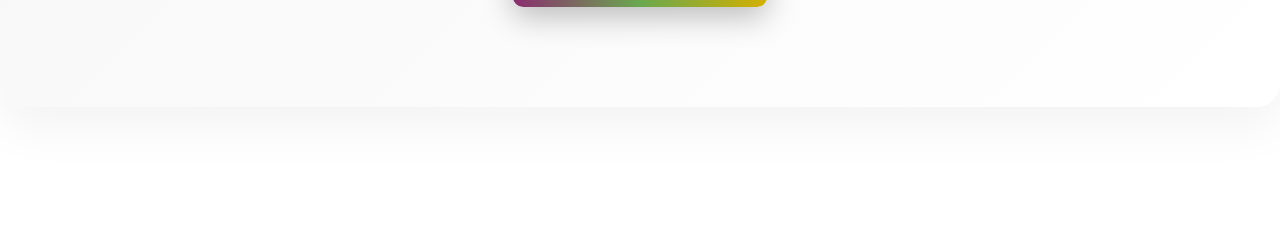
==== commit 3275bfcc: "mejoramos menu mobile" ====
--- a/index.html
+++ b/index.html
@@ -25,8 +25,8 @@
 </head>
 <body>
 
-
-<!-- MENU NAV -->
+ <!-- MENU NAV -->
+
 <header class="navbar">
   <div class="container nav-container">
 
@@ -42,40 +42,34 @@
       <span></span>
     </div>
 
-    <!-- Navegación -->
+    <!-- Navegación principal -->
     <nav class="nav-menu">
       <ul class="nav-links">
 
-        <li><a href="../../index.html">Home</a></li>
-
-        <li><a href="../sobrenosotras.html">Sobre Nosotras</a></li>
-
-        <!-- 🔥 DROPDOWN MEJORADO -->
+        <li><a href="./index.html">Home</a></li>
+
+        <li><a href="./pages/sobrenosotras.html">Sobre Nosotras</a></li>
+
         <li class="dropdown">
-
-          <div class="dropdown-trigger">
-            <a href="../acompañamiento.html">Acompañamiento</a>
-            <span class="dropdown-icon">▾</span>
-          </div>
-
+          <a href="./pages/acompañamiento.html" class="active">Acompañamiento</a>
           <ul class="dropdown-menu">
-            <li><a href="./coachingindi.html">Coaching Individual</a></li>
-            <li><a href="./trabajoequip.html">Trabajo con Equipos</a></li>
-            <li><a href="./formaciones.html">Formaciones</a></li>
+            <li><a href="./pages/sub-menu/coachingindi.html">Coaching Individual</a></li>
+            <li><a href="./pages/sub-menu/trabajoequip.html">Trabajo con Equipos</a></li>
+            <li><a href="./pages/sub-menu/formaciones.html" class="active">Formaciones</a></li>
           </ul>
-
         </li>
 
-        <li><a href="../metodo.html">Método</a></li>
-
-        <li><a href="../contacto.html" class="btn-nav">Contacto</a></li>
+        <li><a href="./pages/metodo.html">Método</a></li>
+
+        <li><a href="./pages/contacto.html" class="btn-nav">Contacto</a></li>
 
       </ul>
     </nav>
 
   </div>
+
+  
 </header>
-
 
   <!-- HOME  -->
 <!DOCTYPE html>
@@ -228,48 +222,52 @@
 
 
 
-
 <script>
   const toggle = document.querySelector('.menu-toggle');
   const navMenu = document.querySelector('.nav-menu');
 
-  // 🔹 Toggle menú hamburguesa
   if (toggle && navMenu) {
     toggle.addEventListener('click', () => {
       navMenu.classList.toggle('active');
     });
   }
 
-  // 🔹 Dropdown SOLO con ícono (mobile)
-  document.querySelectorAll('.dropdown').forEach(drop => {
-
-    const icon = drop.querySelector('.dropdown-icon');
-
-    if (icon) {
-      icon.addEventListener('click', (e) => {
-
-        if (window.innerWidth <= 768) {
-          e.stopPropagation();
-
-          drop.classList.toggle('open');
-
-          // cerrar otros dropdowns
-          document.querySelectorAll('.dropdown').forEach(d => {
-            if (d !== drop) d.classList.remove('open');
-          });
-        }
-
-      });
-    }
-
-  });
-
-  // 🔹 Cerrar menú al navegar
-  document.querySelectorAll('.nav-links a').forEach(link => {
+  // cerrar menú al hacer click en links
+  const links = document.querySelectorAll('.nav-links a');
+
+  links.forEach(link => {
     link.addEventListener('click', () => {
       navMenu.classList.remove('active');
     });
   });
+
+  // 🔥 dropdown mobile (versión correcta)
+  document.querySelectorAll('.dropdown > a').forEach(link => {
+
+    link.addEventListener('click', (e) => {
+
+      if (window.innerWidth <= 768) {
+
+        const parent = link.parentElement;
+
+        if (!parent.classList.contains('open')) {
+
+          e.preventDefault();
+
+          // 🔥 cerrar otros dropdowns
+          document.querySelectorAll('.dropdown').forEach(d => {
+            d.classList.remove('open');
+          });
+
+          parent.classList.add('open');
+        }
+
+      }
+
+    });
+
+  });
+
 </script>
   
 </body>
--- a/css/style.css
+++ b/css/style.css
@@ -145,12 +145,9 @@
 }
 
 
-
-
-/* MENU NAVEGACION*/
-
-
+/* ============================= */
 /* NAVBAR */
+/* ============================= */
 
 .navbar {
   width: 100%;
@@ -179,7 +176,11 @@
   color: #222;
   text-decoration: none;
 }
-/* MENU HAMBURHUESA- MOBILE */
+
+/* ============================= */
+/* MENU HAMBURGUESA */
+/* ============================= */
+
 .menu-toggle {
   display: none;
   flex-direction: column;
@@ -194,81 +195,9 @@
   border-radius: 2px;
 }
 
-/* RESPONSIBE MENUMENU- MOBILE */
-@media (max-width: 768px) {
-
-  .menu-toggle {
-    display: flex;
-  }
-
-  /* Ocultar menú por defecto */
-  .nav-menu {
-  position: fixed;
-  top: 70px;
-  left: 0;
-  width: 100%;
-  height: calc(100vh - 70px);
-
-  background: white;
-
-  display: none;
-  flex-direction: column;
-  padding: 30px 20px;
-  gap: 20px;
-
-  z-index: 999;
-}
-  /* Mostrar cuando está activo */
-  .nav-menu.active {
-    display: flex;
-  }
-
-  /* Links en columna */
-  .nav-links {
-    flex-direction: column;
-    gap: 20px;
-  }
-
-
-@media (max-width: 768px) {
-
-  .dropdown-menu {
-    position: static;
-    display: none;
-    padding-left: 10px;
-  }
-
-  .dropdown-menu li {
-    padding: 8px 0;
-  }
-
-  .dropdown.open .dropdown-menu {
-    display: block;
-  }
-
-}
-.dropdown-trigger {
-  display: flex;
-  align-items: center;
-  gap: 6px;
-}
-
-.dropdown-icon {
-  font-size: 12px;
-  cursor: pointer;
-  transition: transform 0.3s ease;
-}
-
-.dropdown.open .dropdown-icon {
-  transform: rotate(180deg);
-}
-
-
-
-/* MENU */
-
-
-
+/* ============================= */
+/* MENU DESKTOP */
+/* ============================= */
 
 .nav-links {
   list-style: none;
@@ -296,14 +225,15 @@
   background: var(--gradiente-marca);
 }
 
-
-/* Active state */
+/* Active */
 .nav-links a.active {
   color: #2f3b8f;
   font-weight: 600;
 }
 
-/* Dropdown */
+/* ============================= */
+/* DROPDOWN DESKTOP */
+/* ============================= */
 
 .dropdown-menu {
   position: absolute;
@@ -330,13 +260,15 @@
   display: block;
 }
 
-/* Mostrar dropdown al hover */
+/* Mostrar dropdown en hover */
 .dropdown:hover .dropdown-menu {
   opacity: 1;
   visibility: visible;
 }
 
-/* BOTÓN section-CONTACTO */
+/* ============================= */
+/* BOTÓN CONTACTO */
+/* ============================= */
 
 .btn-nav {
   padding: 10px 18px;
@@ -350,6 +282,59 @@
   color: #ffffff;
 }
 
+/* ============================= */
+/* RESPONSIVE MOBILE */
+/* ============================= */
+
+@media (max-width: 768px) {
+
+  /* Mostrar hamburguesa */
+  .menu-toggle {
+    display: flex;
+  }
+
+  /* Ocultar menú */
+  .nav-menu {
+    position: fixed;
+    top: 70px;
+    left: 0;
+    width: 100%;
+    height: calc(100vh - 70px);
+    background: white;
+    display: none;
+    flex-direction: column;
+    padding: 30px 20px;
+    gap: 20px;
+    z-index: 999;
+  }
+
+  /* Mostrar menú activo */
+  .nav-menu.active {
+    display: flex;
+  }
+
+  /* Links en columna */
+  .nav-links {
+    flex-direction: column;
+    gap: 20px;
+  }
+
+  /* Dropdown en mobile */
+  .dropdown-menu {
+    position: static;
+    display: none;
+    padding-left: 10px;
+  }
+
+  .dropdown-menu li {
+    padding: 8px 0;
+  }
+
+  .dropdown.open .dropdown-menu {
+    display: block;
+  }
+
+}
 /* HOME */
 
 
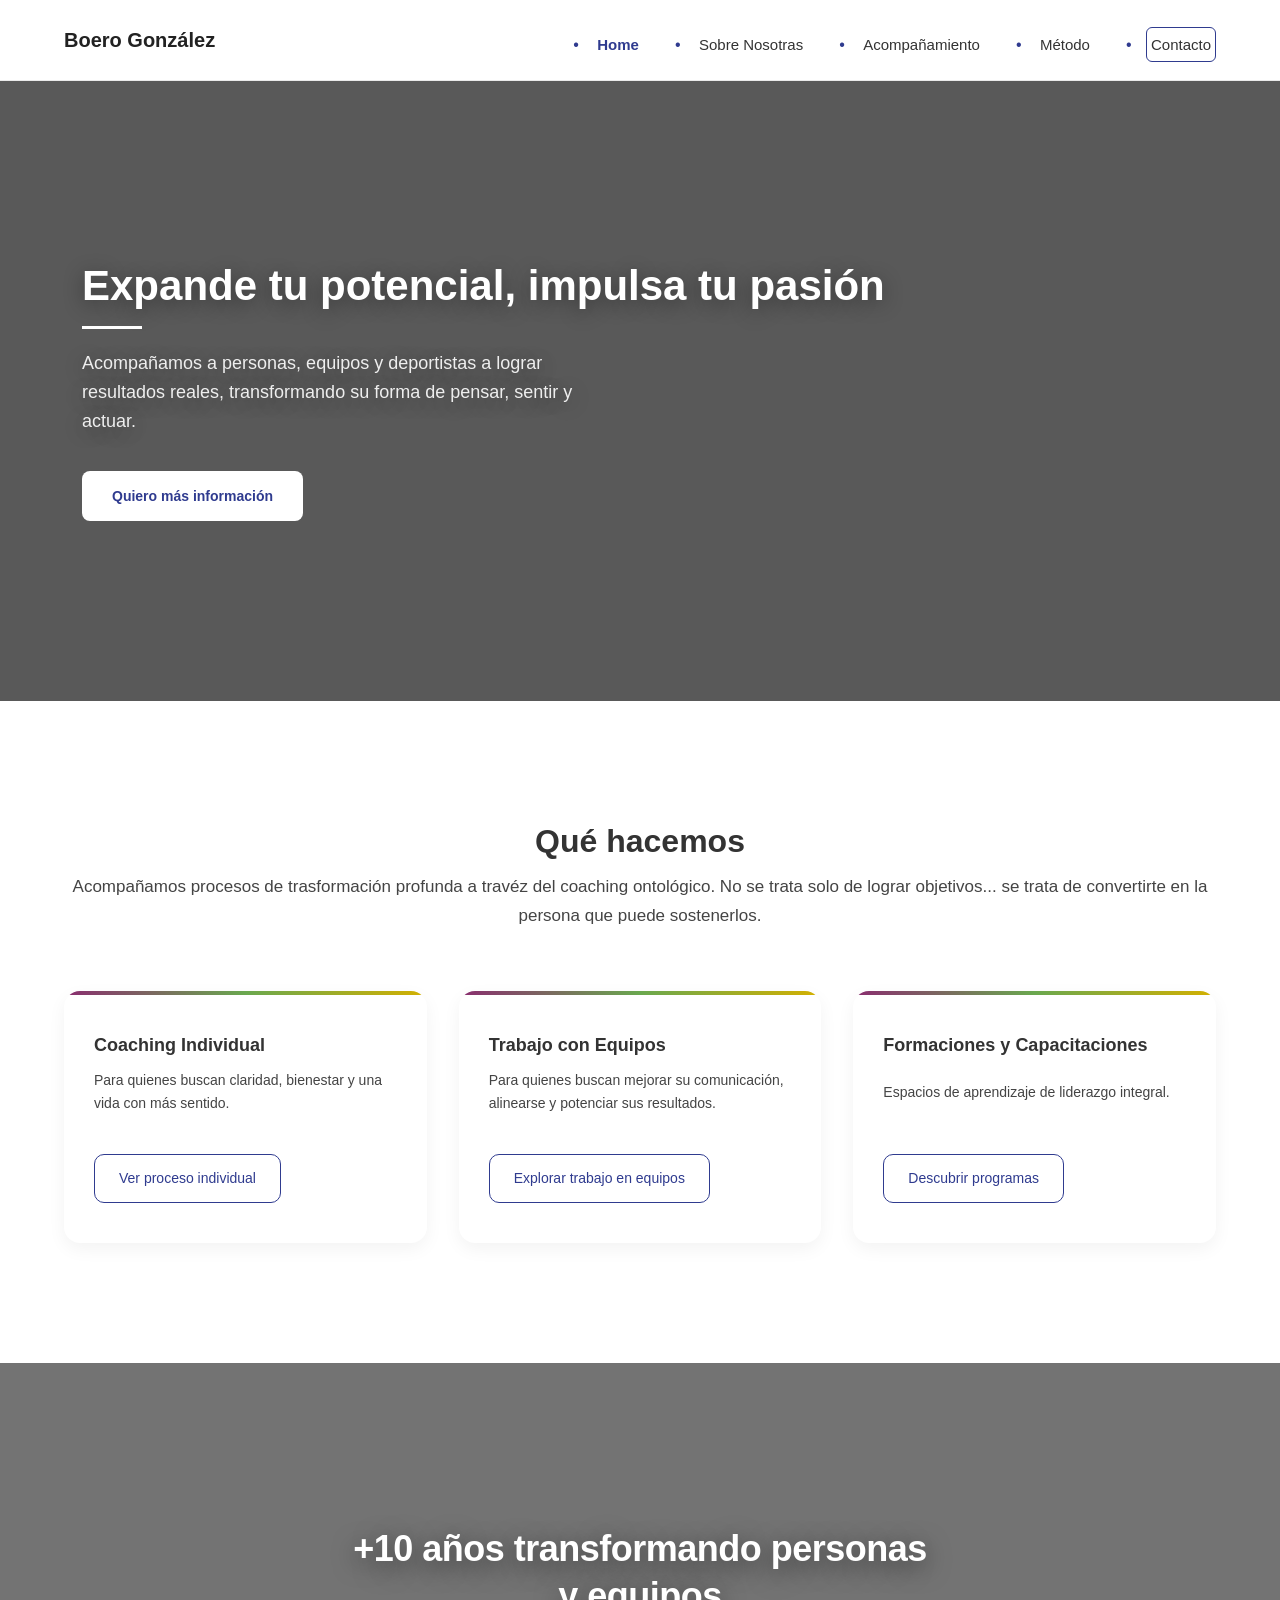
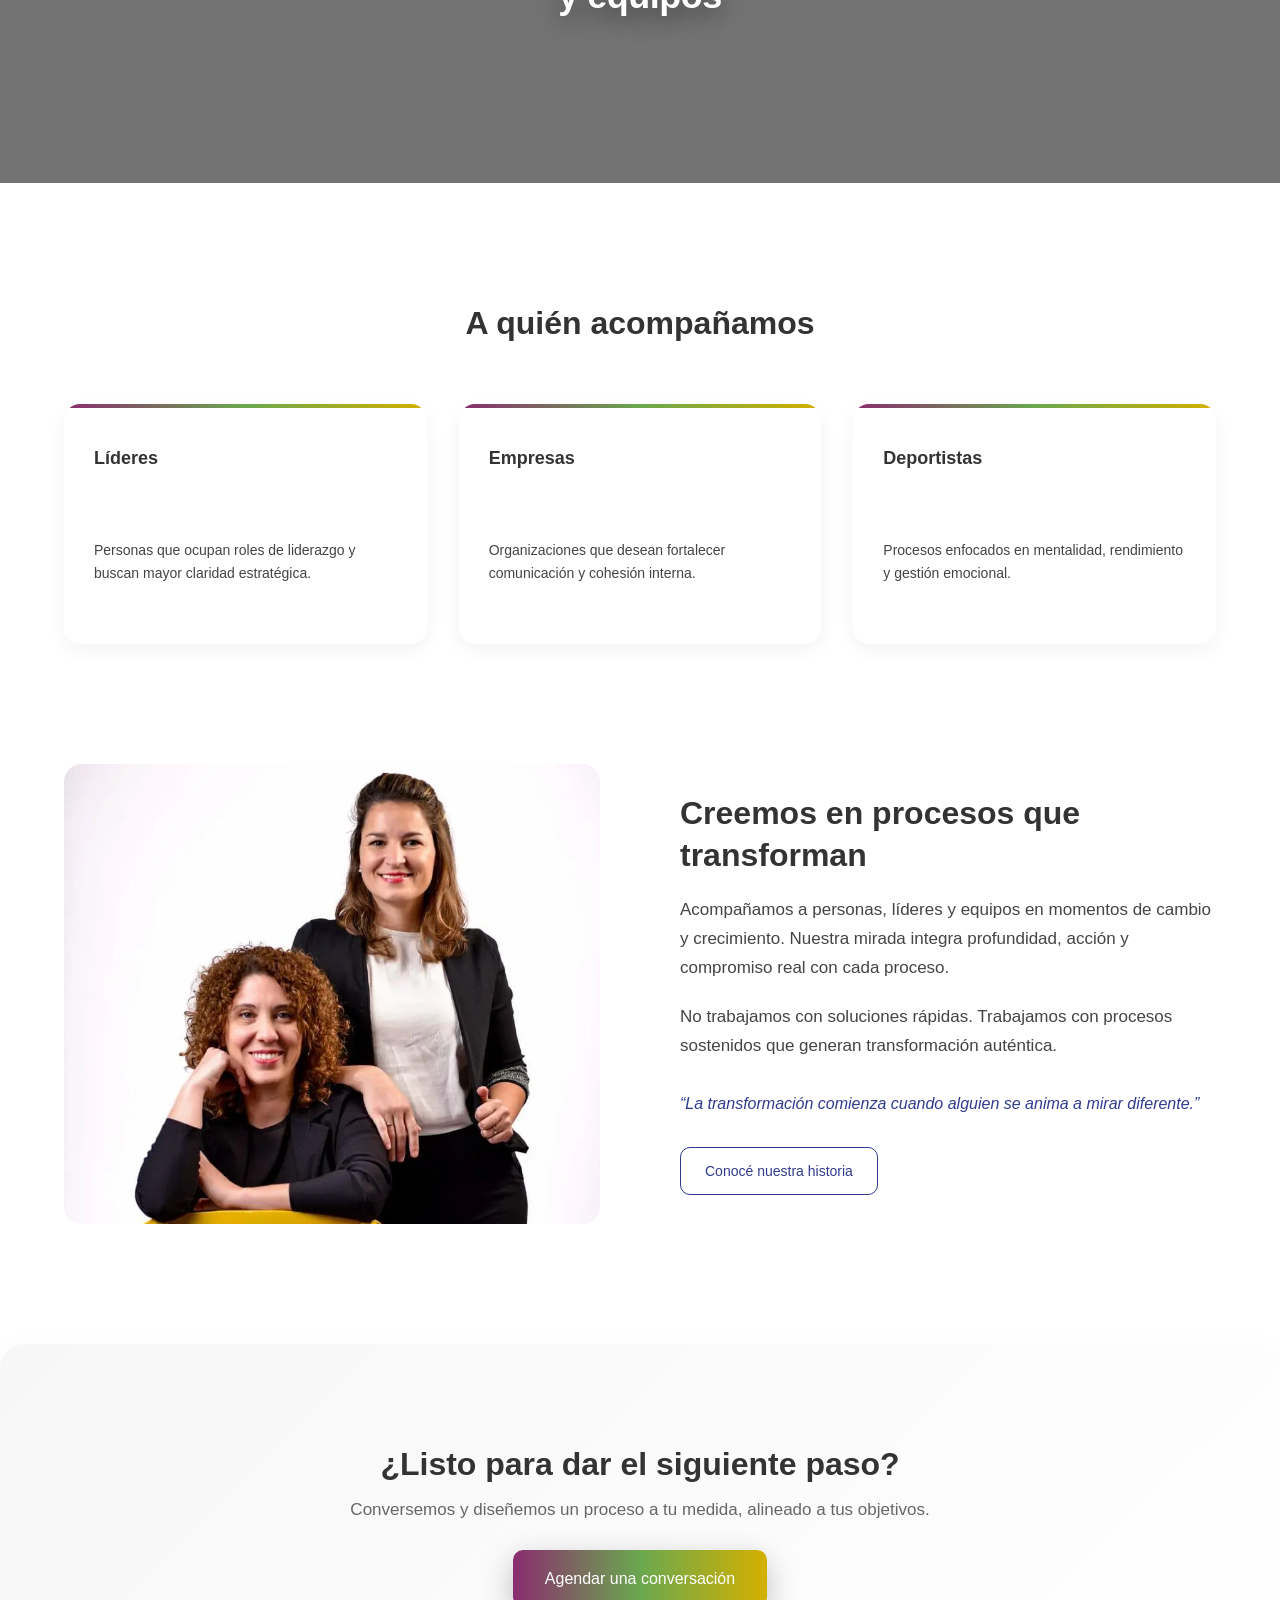
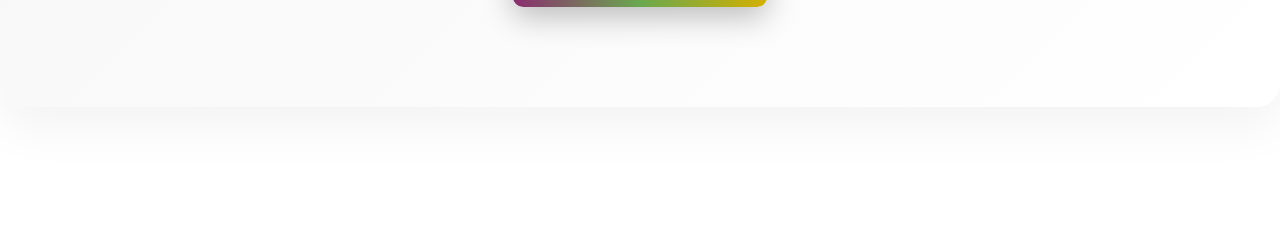
==== commit 3cbc2d4b: "agregamos bloques para formaciones con certificaciones" ====
--- a/index.html
+++ b/index.html
@@ -46,19 +46,19 @@
     <nav class="nav-menu">
       <ul class="nav-links">
 
-        <li><a href="./index.html">Home</a></li>
+        <li><a href="./index.html" class="active">Home</a></li>
 
         <li><a href="./pages/sobrenosotras.html">Sobre Nosotras</a></li>
 
         <li class="dropdown">
-          <a href="./pages/acompañamiento.html" class="active">Acompañamiento</a>
+          <a href="./pages/acompañamiento.html">Acompañamiento</a>
           <ul class="dropdown-menu">
             <li><a href="./pages/sub-menu/coachingindi.html">Coaching Individual</a></li>
             <li><a href="./pages/sub-menu/trabajoequip.html">Trabajo con Equipos</a></li>
-            <li><a href="./pages/sub-menu/formaciones.html" class="active">Formaciones</a></li>
+            <li><a href="./pages/sub-menu/formaciones.html">Formaciones</a></li>
+            <li><a href="./pages/sub-menu/page-interna.html">Coaches certificados</a></li>
           </ul>
         </li>
-
         <li><a href="./pages/metodo.html">Método</a></li>
 
         <li><a href="./pages/contacto.html" class="btn-nav">Contacto</a></li>
--- a/css/style.css
+++ b/css/style.css
@@ -3281,51 +3281,205 @@
 }
 
 /* ============================= */
-/* SUB BLOQUES DENTRO DE PROGRAMA */
+/* SCERTIFICACIÓ DEPORTIVA INTEGRAL*/
 /* ============================= */
 .programa-subbloque {
-  max-width: 700px;
-  margin: -60px auto 170px auto;
-  padding: 35px 30px;
-  background: #ffffff;
-  border-radius: 16px;
-  box-shadow: 0 10px 30px rgba(0,0,0,0.04);
+  max-width: 720px;
+  margin: -40px auto 100px auto;
+
+  padding: 40px 35px;
+
+  background: linear-gradient(180deg, #ffffff, #fafafa);
+  border-radius: 18px;
+
+  box-shadow: 0 20px 50px rgba(0,0,0,0.06);
+  border: 1px solid rgba(0,0,0,0.05);
+
   text-align: center;
-  transition: all 0.3s ease;
-  margin-top: 25px;
-}
+
+  transition: all 0.35s ease;
+}
+
 .programa-subbloque:hover {
-  transform:  translateY(-4px);
-  box-shadow: 0 15px 40px rgba(0, 0, 0, 0.06);
-}
-
+  transform: translateY(-6px);
+  box-shadow: 0 30px 70px rgba(0,0,0,0.08);
+}
+
+/* TAG */
+.tag-certificacion {
+  display: inline-block;
+  margin-bottom: 12px;
+  padding: 6px 14px;
+
+  font-size: 12px;
+  font-weight: 600;
+
+  background: rgba(183,110,0,0.1);
+  color: #b76e00;
+
+  border-radius: 999px;
+}
+
+/* TITULO */
 .programa-subbloque h4 {
-  font-size: 20px;
-  margin-bottom: 12px;
+  font-size: 22px;
+  margin-bottom: 15px;
   color: #2f3b8f;
 }
 
+/* TEXTO */
 .programa-subbloque p {
   font-size: 15px;
   color: #555;
   line-height: 1.6;
-}
-.programa-subbloque .sub-extra {
+  margin-bottom: 10px;
+}
+
+/* TEXTO SECUNDARIO */
+.sub-extra {
+  font-size: 14px;
+  color: #666;
+}
+
+/* LISTA */
+.sub-lista {
+  margin: 20px 0;
+  padding: 0;
+  list-style: none;
+}
+
+.sub-lista li {
+  font-size: 14px;
+  color: #444;
+  margin-bottom: 8px;
+  position: relative;
+  padding-left: 18px;
+}
+
+.sub-lista li::before {
+  content: "•";
+  position: absolute;
+  left: 0;
+  color: #2f3b8f;
+}
+
+/* CIERRE */
+.sub-cierre {
   margin-top: 15px;
-  font-size: 13.5px;
+  font-style: italic;
+  font-size: 14px;
   color: #777;
 }
 
+/* LINEA SUPERIOR */
 .programa-subbloque::before {
+  content: "";
+  display: block;
+  width: 35px;
+  height: 3px;
+  background: var(--gradiente-marca);
+  margin: 0 auto 15px auto;
+  border-radius: 2px;
+}
+
+/* =====================================================
+   🔹 BLOQUE AVANZADO- COACHES CERTIFICADOS (DISTINCIÓN)
+===================================================== */
+
+
+/* =====================================================
+   🔹 HEADER SECCIÓN AVANZADA
+===================================================== */
+
+.bloque-avanzado-header {
+  text-align: center;
+  margin-top: 140px;
+  margin-bottom: 40px;
+}
+
+.bloque-avanzado-header p {
+  font-size: 14px;
+  color: #666;
+  margin-top: 10px;
+}
+
+/* Tag refinada */
+.tag-avanzado {
+  display: inline-block;
+  padding: 6px 14px;
+
+  font-size: 11px;
+  font-weight: 600;
+  letter-spacing: 0.6px;
+
+  border-radius: 999px;
+
+  background: rgba(47, 59, 143, 0.08);
+  color: #2f3b8f;
+
+  text-transform: uppercase;
+}
+
+.bloque-avanzado {
+  margin-top: 120px; /* 🔥 separación real */
+
+  background: linear-gradient(
+    180deg,
+    #ffffff 0%,
+    #fafbff 100%
+  );
+
+  border: 1px solid rgba(47, 59, 143, 0.08);
+  border-radius: 20px;
+
+  box-shadow: 0 25px 60px rgba(0,0,0,0.06);
+
+  padding: 60px 40px;
+}
+
+.bloque-avanzado .programa-tag {
+  background: rgba(47, 59, 143, 0.08);
+  color: #2f3b8f;
+
+  font-size: 11px;
+  letter-spacing: 0.5px;
+
+  padding: 6px 12px;
+  border-radius: 999px;
+
+  margin-bottom: 12px;
+
+  text-transform: uppercase;
+}
+
+.bloque-avanzado .programa-imagen {
+  display: flex;
+  justify-content: center;
+}
+
+.bloque-avanzado .bloque-img {
+  width: 100%;
+  max-width: 420px;
+
+  border-radius: 16px;
+  overflow: hidden;
+
+  background: #fff;
+
+  box-shadow: 0 20px 50px rgba(0,0,0,0.08);
+}
+
+.bloque-avanzado::before {
   content: "";
   display: block;
   width: 40px;
   height: 3px;
+
   background: var(--gradiente-marca);
-  margin: 0 auto 15px auto;
+
+  margin-bottom: 20px;
   border-radius: 2px;
 }
-
 
 
 
@@ -3391,6 +3545,445 @@
   color: #666;
 }
 
+/* =====================================================
+   🔹 PRÓXIMAS FORMACIONES
+===================================================== */
+
+.proximas-formaciones {
+  padding: 120px 20px;
+  background: linear-gradient(180deg, #fafafa 0%, #ffffff 100%);
+}
+
+/* HEADER */
+
+.proximas-header {
+  text-align: center;
+  max-width: 700px;
+  margin: 0 auto 60px;
+}
+
+.proximas-header h2 {
+  font-size: 28px;
+  margin: 12px 0;
+}
+
+.proximas-header .intro {
+  color: #666;
+  line-height: 1.6;
+}
+
+/* TAG HEADER */
+
+.tag-header {
+  background: rgba(47, 59, 143, 0.08);
+  color: #2f3b8f;
+  font-weight: 600;
+  font-size: 12px;
+  padding: 6px 12px;
+  border-radius: 999px;
+}
+
+/* LISTA */
+
+.proximas-lista {
+  display: grid;
+  grid-template-columns: repeat(3, 1fr);
+  gap: 30px;
+}
+
+/* ITEM */
+
+.proxima-item {
+  background: #ffffff;
+  padding: 30px;
+  border-radius: 16px;
+  border: 1px solid #eee;
+
+  transition: all 0.3s ease;
+  position: relative;
+}
+
+/* Hover sutil */
+
+.proxima-item:hover {
+  transform: translateY(-4px);
+  box-shadow: 0 15px 40px rgba(0,0,0,0.06);
+}
+
+/* TAG ITEM */
+
+.proxima-item .tag {
+  display: inline-block;
+  background: #fff4e6;
+  color: #b76e00;
+  font-size: 11px;
+  font-weight: 600;
+  padding: 5px 10px;
+  border-radius: 6px;
+  margin-bottom: 12px;
+}
+
+/* TÍTULO */
+
+.proxima-item h3 {
+  font-size: 18px;
+  margin-bottom: 10px;
+  color: #222;
+}
+
+/* TEXTO */
+
+.proxima-item p {
+  font-size: 14px;
+  color: #555;
+  line-height: 1.6;
+}
+
+/* =====================================================
+   🔹 MICRO DETALLE PRO (línea superior)
+===================================================== */
+
+.proxima-item::before {
+  content: "";
+  position: absolute;
+  top: 0;
+  left: 20px;
+  width: 40px;
+  height: 3px;
+  background: var(--gradiente-marca);
+  border-radius: 2px;
+}
+
+/* =====================================================
+   🔹 MOBILE
+===================================================== */
+
+@media (max-width: 768px) {
+
+  .proximas-formaciones {
+    padding: 80px 16px;
+  }
+
+  .proximas-header h2 {
+    font-size: 24px;
+  }
+
+  .proximas-header .intro {
+    font-size: 14px;
+  }
+
+  .proximas-lista {
+    grid-template-columns: 1fr;
+    gap: 20px;
+  }
+
+  .proxima-item {
+    padding: 22px;
+  }
+
+  .proxima-item h3 {
+    font-size: 16px;
+  }
+
+  .proxima-item p {
+    font-size: 13.5px;
+  }
+
+}
+
+
+
+
+
+
+
+
+
+
+/* =====================================================
+   🔹 PAGINA INTERNA PARA COACHES CERTIFICADOS
+===================================================== */
+
+
+/* =====================================================
+   🔹 PAGINA INTERNA PARA COACHES CERTIFICADOS ( MENU SECUNDAIRO )
+===================================================== */
+
+.breadcrumb {
+  max-width: 1000px;
+  margin: 20px auto 0;
+  padding: 0 20px;
+
+  font-size: 13px;
+  color: #888;
+
+  display: flex;
+  align-items: center;
+  gap: 8px;
+}
+
+.breadcrumb a {
+  text-decoration: none;
+  color: #666;
+  transition: 0.2s;
+}
+
+.breadcrumb a:hover {
+  color: #2f3b8f;
+}
+
+.breadcrumb .current {
+  color: #222;
+  font-weight: 500;
+}
+
+
+
+/* =====================================================
+   🔹 HERO (PÁGINA INTERNA - CERTIFICADOS)
+===================================================== */
+
+.breadcrumb {
+  max-width: 1000px;
+  margin: 20px auto 0;
+  padding: 0 20px;
+
+  font-size: 13px;
+  color: #888;
+
+  display: flex;
+  align-items: center;
+  gap: 8px;
+}
+
+.breadcrumb a {
+  text-decoration: none;
+  color: #666;
+  transition: 0.2s;
+}
+
+.breadcrumb a:hover {
+  color: #2f3b8f;
+}
+
+.breadcrumb .current {
+  color: #222;
+  font-weight: 500;
+}
+
+
+
+.avanzado-hero {
+  padding: 120px 20px 60px;
+  text-align: center;
+}
+
+.avanzado-hero h1 {
+  font-size: 32px;
+  margin: 10px 0;
+}
+
+.avanzado-hero p {
+  max-width: 600px;
+  margin: 10px auto 0;
+  color: #555;
+  line-height: 1.6;
+}
+
+.tag-avanzado {
+  display: inline-block;
+  background: #fff4e6;
+  color: #b76e00;
+  padding: 6px 12px;
+  border-radius: 6px;
+  font-size: 12px;
+  font-weight: 600;
+}
+
+
+/* =====================================================
+   🔹 INTRO / FRASE PUENTE
+===================================================== */
+.intro-avanzado {
+  text-align: center;
+  max-width: 650px;
+  margin: 20px auto 60px;
+  color: #666;
+  line-height: 1.6;
+}
+
+
+/* =====================================================
+   🔹 GRID DETALLE (páginas internas)
+===================================================== */
+.detalle-formaciones {
+  margin-top: 80px;
+  padding: 100px 20px;
+}
+
+.detalle-grid {
+  display: grid;
+  grid-template-columns: repeat(auto-fit, minmax(300px, 1fr));
+  gap: 40px;
+  max-width: 1000px;
+  margin: 0 auto;
+}
+
+.detalle-formaciones.avanzadas {
+  background: radial-gradient(
+    circle at top,
+    rgba(47, 59, 143, 0.04),
+    transparent 60%
+  )
+}
+
+/* =====================================================
+   🔹 CARDS INTERNAS (VERSIÓN PREMIUM)
+===================================================== */
+.detalle-card {
+  background: linear-gradient(180deg, #ffffff 0%, #fafbff 100%);
+  padding: 45px 35px;
+  border-radius: 18px;
+  max-width: 420px;
+  border: 1px solid #eee;
+  box-shadow: 0 20px 50px rgba(0,0,0,0.05);
+  transition: all 0.35s ease;
+  position: relative;
+  overflow: hidden;
+}
+
+/* Glow sutil */
+.detalle-card::before {
+  content: "";
+  position: absolute;
+  top: -50%;
+  left: -50%;
+  width: 200%;
+  height: 200%;
+  background: radial-gradient(
+    circle,
+    rgba(47, 59, 143, 0.06),
+    transparent 60%
+  );
+  opacity: 0;
+  transition: opacity 0.4s ease;
+}
+
+/* Hover */
+.detalle-card:hover::before {
+  opacity: 1;
+}
+
+.detalle-card:hover {
+  transform: translateY(-6px);
+  box-shadow: 0 30px 80px rgba(0,0,0,0.10);
+  transform: none;
+  box-shadow: none;
+
+
+}
+.detalle-card h3 {
+  font-size: 21px;
+  font-weight: 600;
+  color: #222;
+}
+
+.detalle-card p {
+  font-size: 14px;
+  color: #555;
+  line-height: 1.6;
+  margin-bottom: 15px;
+}
+
+.detalle-card ul {
+  margin-bottom: 20px;
+  padding-left: 0;
+  list-style: none;
+}
+
+.detalle-card ul li {
+  font-size: 13.5px;
+  color: #444;
+  margin-bottom: 8px;
+  padding-left: 16px;
+  position: relative;
+}
+
+.detalle-card ul li::before {
+  content: "•";
+  position: absolute;
+  left: 0;
+  color: #2f3b8f;
+}
+.detalle-card .btn-primary {
+  display: block;
+  margin: 20px auto 0 auto;
+  text-align: center;
+  width: fit-content;
+  position: relative;
+  z-index: 2;
+}
+
+
+
+.detalle-card:nth-child(1) {
+  border-top: 3px solid rgba(47, 59, 143, 0.15);
+}
+
+.detalle-card:nth-child(2) {
+  border-top: 3px solid rgba(183, 110, 0, 0.15);
+}
+
+.card-intro {
+  font-size: 14px;
+  font-weight: 500;
+  color: #333;
+  margin-bottom: 10px;
+}
+
+.card-text {
+  font-size: 13.5px;
+  color: #666;
+  line-height: 1.6;
+  margin-bottom: 15px;
+}
+
+.card-cierre {
+  font-size: 13px;
+  font-style: italic;
+  color: #777;
+  margin-top: 10px;
+}
+/* ============================= */
+/* TAGS DE CARD */
+/* ============================= */
+
+.card-tag {
+  display: inline-block;
+  font-size: 11px;
+  font-weight: 600;
+  letter-spacing: 0.6px;
+
+  padding: 6px 12px;
+  border-radius: 999px;
+
+  margin-bottom: 12px;
+  text-transform: uppercase;
+}
+
+/* Variante 1 */
+.card-tag.especializacion {
+  background: rgba(47, 59, 143, 0.08);
+  color: #2f3b8f;
+}
+
+/* Variante 2 */
+.card-tag.entrenamiento {
+  background: rgba(183, 110, 0, 0.08);
+  color: #b76e00;
+}
+
+
 
 /* ============================= */
 /* MOBILE - PROGRAMAS FORMATIVOS */
@@ -3506,6 +4099,121 @@
 .btn-secondary:hover {
   background: #2f3b8f;
   color: #fff;
+}
+/* =====================================================
+   📱 RESPONSIVE MOBILE (max-width: 768px)
+   Página: Coaches Certificados
+===================================================== */
+
+  /* =====================================================
+     🔹 Hmenu secundario 
+  ===================================================== */
+@media (max-width: 768px) {
+
+  .breadcrumb {
+    font-size: 12px;
+    gap: 6px;
+  
+}
+
+
+  /* =====================================================
+     🔹 HERO
+  ===================================================== */
+
+
+
+  .avanzado-hero {
+    padding: 80px 20px 40px;
+  }
+
+  .avanzado-hero h1 {
+    font-size: 26px;
+    line-height: 1.3;
+  }
+
+  .avanzado-hero p {
+    font-size: 15px;
+  }
+
+  .tag-avanzado {
+    font-size: 11px;
+    padding: 5px 10px;
+  }
+
+
+  /* =====================================================
+     🔹 INTRO / FRASE PUENTE
+  ===================================================== */
+
+  .intro-avanzado {
+    font-size: 14px;
+    margin: 10px auto 40px;
+    padding: 0 10px;
+    line-height: 1.6;
+  }
+
+
+  /* =====================================================
+     🔹 SECCIÓN GENERAL
+  ===================================================== */
+
+  .detalle-formaciones {
+    padding: 60px 15px;
+    margin-top: 40px;
+  }
+
+
+  /* =====================================================
+     🔹 GRID (1 columna en mobile)
+  ===================================================== */
+
+  .detalle-grid {
+    display: grid;
+    grid-template-columns: 1fr;
+    gap: 25px;
+  }
+
+
+  /* =====================================================
+     🔹 CARDS INTERNAS
+  ===================================================== */
+
+  .detalle-card {
+    padding: 25px 20px;
+    border-radius: 14px;
+  }
+
+  .detalle-card h3 {
+    font-size: 18px;
+  }
+
+  .detalle-card p {
+    font-size: 14px;
+    line-height: 1.6;
+  }
+
+  .detalle-card ul {
+    margin-bottom: 20px;
+  }
+
+  .detalle-card ul li {
+    font-size: 13px;
+    margin-bottom: 6px;
+  }
+
+
+  /* =====================================================
+     🔹 BOTONES (FULL WIDTH)
+  ===================================================== */
+
+  .detalle-card .btn-primary {
+    width: 100%;
+    text-align: center;
+    padding: 14px;
+    font-size: 14px;
+  }
+
 }
 
 
